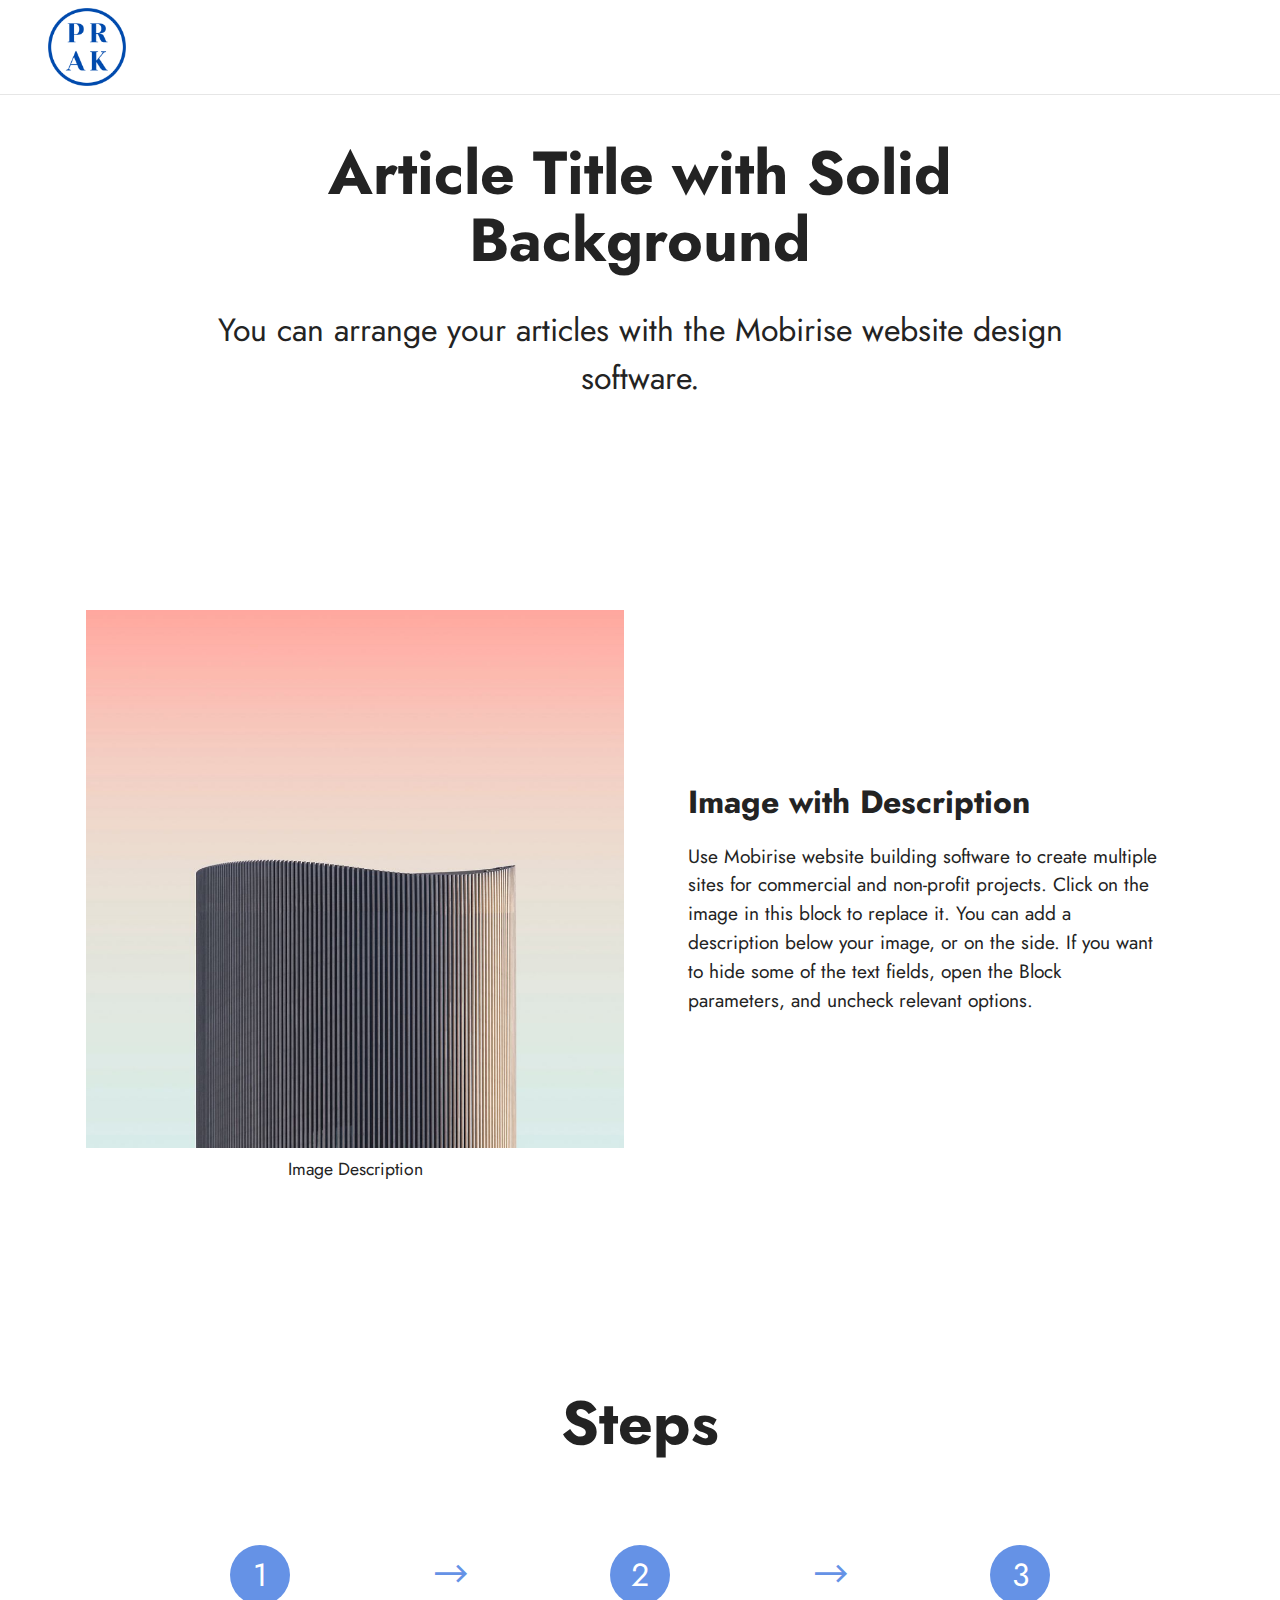
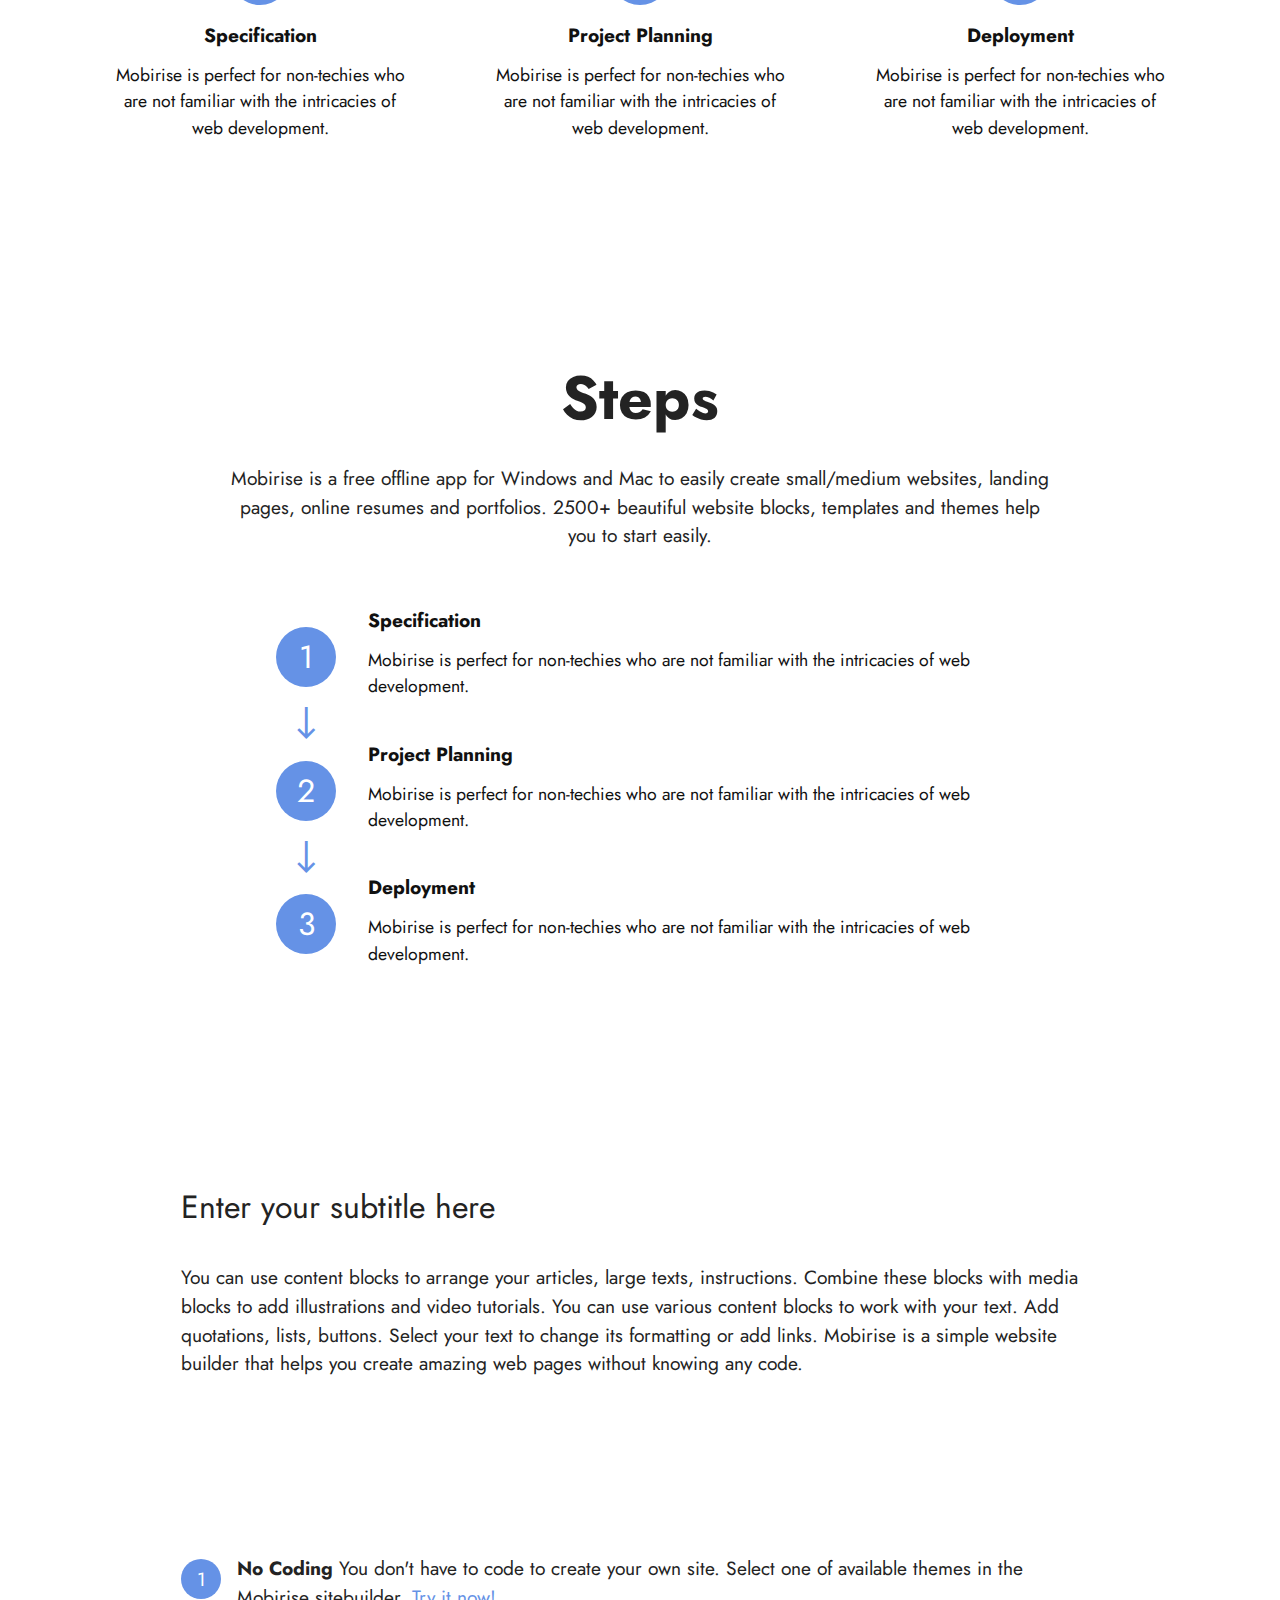
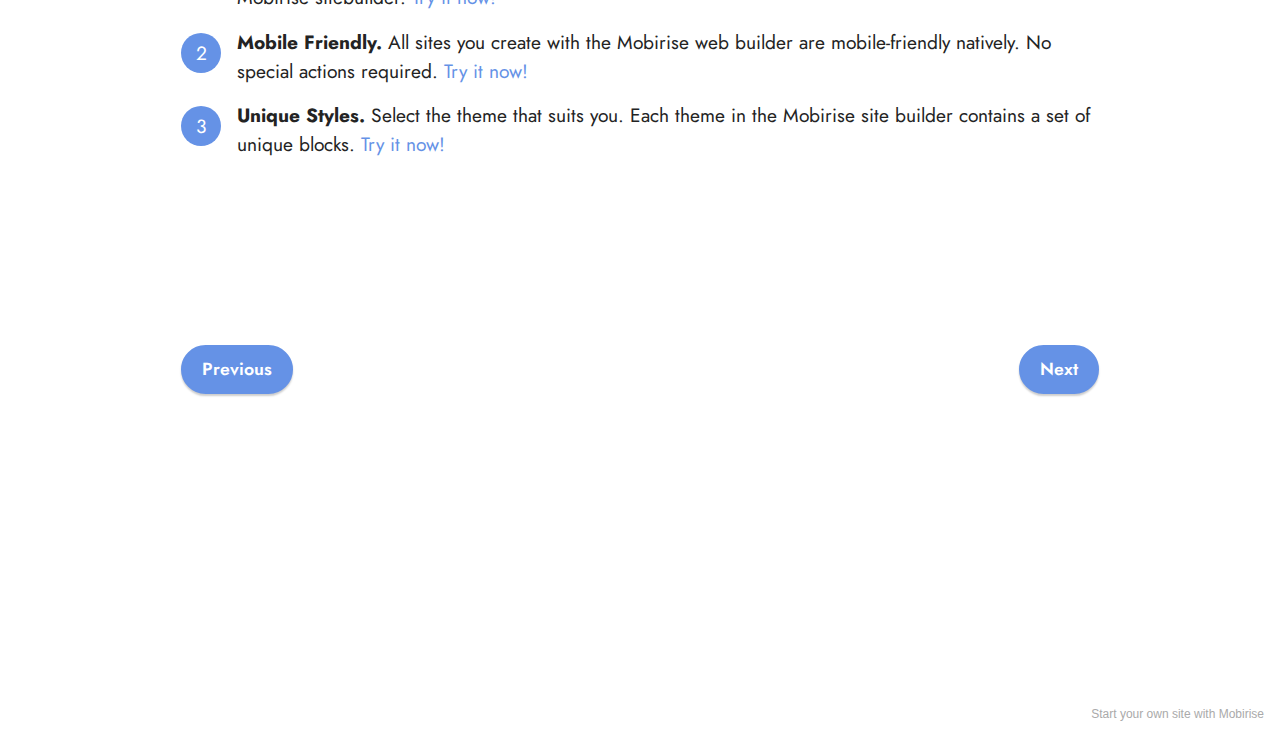
==== seedly.html @ 03baced7 "changed main page" ====
<!DOCTYPE html>
<html  >
<head>
  <!-- Site made with Mobirise Website Builder v5.2.0, https://mobirise.com -->
  <meta charset="UTF-8">
  <meta http-equiv="X-UA-Compatible" content="IE=edge">
  <meta name="generator" content="Mobirise v5.2.0, mobirise.com">
  <meta name="viewport" content="width=device-width, initial-scale=1, minimum-scale=1">
  <link rel="shortcut icon" href="assets/images/1-121x121.png" type="image/x-icon">
  <meta name="description" content="">
  
  
  <title>Seedly.sg Text Classifier</title>
  <link rel="stylesheet" href="assets/web/assets/mobirise-icons2/mobirise2.css">
  <link rel="stylesheet" href="assets/web/assets/mobirise-icons-bold/mobirise-icons-bold.css">
  <link rel="stylesheet" href="assets/tether/tether.min.css">
  <link rel="stylesheet" href="assets/bootstrap/css/bootstrap.min.css">
  <link rel="stylesheet" href="assets/bootstrap/css/bootstrap-grid.min.css">
  <link rel="stylesheet" href="assets/bootstrap/css/bootstrap-reboot.min.css">
  <link rel="stylesheet" href="assets/dropdown/css/style.css">
  <link rel="stylesheet" href="assets/socicon/css/styles.css">
  <link rel="stylesheet" href="assets/theme/css/style.css">
  <link rel="preload" as="style" href="assets/mobirise/css/mbr-additional.css"><link rel="stylesheet" href="assets/mobirise/css/mbr-additional.css" type="text/css">
  
  
  
  
</head>
<body>
  
  <section class="menu cid-s48OLK6784" once="menu" id="menu1-s">
    
    <nav class="navbar navbar-dropdown navbar-fixed-top navbar-expand-lg">
        <div class="container-fluid">
            <div class="navbar-brand">
                <span class="navbar-logo">
                    
                        <img src="assets/images/1-121x121.png" alt="" style="height: 4.9rem;">
                    
                </span>
                
            </div>
            
            <div class="collapse navbar-collapse" id="navbarSupportedContent">
                <ul class="navbar-nav nav-dropdown nav-right" data-app-modern-menu="true"><li class="nav-item"><a class="nav-link link text-black display-4" href="https://mobirise.com">Menu Item 1</a></li>
                    <li class="nav-item"><a class="nav-link link text-black display-4" href="https://mobirise.com">
                            Menu Item 2</a></li></ul>
                
                
            </div>
        </div>
    </nav>

</section>

<section class="content4 cid-selxcTBZn5" id="content4-u">
    
    
    <div class="container">
        <div class="row justify-content-center">
            <div class="title col-md-12 col-lg-10">
                <h3 class="mbr-section-title mbr-fonts-style align-center mb-4 display-2">
                    <strong>Article Title with Solid Background</strong>
                </h3>
                <h4 class="mbr-section-subtitle align-center mbr-fonts-style mb-4 display-5">
                    You can arrange your articles with the Mobirise website design software.
                </h4>
                
            </div>
        </div>
    </div>
</section>

<section class="image1 cid-selxs6LV5p" id="image1-v">
    

    

    <div class="container">
        <div class="row align-items-center">
            <div class="col-12 col-lg-6">
                <div class="image-wrapper">
                    <img src="assets/images/4.jpg" alt="Mobirise">
                    <p class="mbr-description mbr-fonts-style pt-2 align-center display-4">
                    Image Description</p>
                </div>
            </div>
            <div class="col-12 col-lg">
                <div class="text-wrapper">
                    <h3 class="mbr-section-title mbr-fonts-style mb-3 display-5">
                        <strong>Image with Description</strong></h3>
                    <p class="mbr-text mbr-fonts-style display-7">
                        Use Mobirise website building software to create multiple sites for commercial and non-profit projects. Click on the image in this block to replace it. You can add a description below your image, or on the side. If you want to hide some of the text fields, open the Block parameters, and uncheck relevant options.</p>
                </div>
            </div>
        </div>
    </div>
</section>

<section class="features23 cid-selxv1z3u7" id="features24-w">

    
    
    <div class="container">
        <div class="row justify-content-center">
            <div class="col-12">
                <div class="card-wrapper mb-4">
                    <div class="card-box align-center">
                        <h4 class="card-title mbr-fonts-style mb-4 display-2">
                            <strong>Steps</strong>
                        </h4>
                        
                        
                    </div>
                </div>
            </div>
            <div class="col-12 col-md-6 col-lg-4">
                <div class="item first mbr-flex p-4">
                    <div class="icon-wrap w-100">
                        <div class="icon-box">
                            <span class="step-number mbr-fonts-style display-5">1</span>
                        </div>
                    </div>

                    <div class="text-box">
                        <h4 class="icon-title card-title mbr-black mbr-fonts-style display-7">
                            <strong>Specification</strong>
                        </h4>
                        <h5 class="mbr-text mbr-black mbr-fonts-style display-4">Mobirise is perfect for non-techies who
                            are not familiar
                            with
                            the intricacies of web development.</h5>
                    </div>
                </div>
                <!-- <span mbr-icon class="mbr-iconfont mobi-mbri-devices mobi-mbri"></span> -->
            </div>
            <div class="col-12 col-md-6 col-lg-4">
                <div class="item mbr-flex p-4">
                    <div class="icon-wrap w-100">
                        <div class="icon-box">
                            <span class="step-number mbr-fonts-style display-5">2</span>
                        </div>
                    </div>
                    <div class="text-box">
                        <h4 class="icon-title card-title mbr-black mbr-fonts-style display-7">
                            <strong>Project Planning</strong>
                        </h4>
                        <h5 class="mbr-text mbr-black mbr-fonts-style display-4">Mobirise is perfect for non-techies who
                            are not familiar
                            with
                            the intricacies of web development.</h5>
                    </div>
                </div>
            </div>
            <div class="col-12 col-md-6 col-lg-4">
                <div class="item mbr-flex p-4">
                    <div class="icon-wrap w-100">
                        <div class="icon-box">
                            <span class="step-number mbr-fonts-style display-5">3</span>
                        </div>
                    </div>
                    <div class="text-box">
                        <h4 class="icon-title card-title mbr-black mbr-fonts-style display-7">
                            <strong>Deployment</strong>
                        </h4>
                        <h5 class="mbr-text mbr-black mbr-fonts-style display-4">Mobirise is perfect for non-techies who
                            are not familiar
                            with
                            the intricacies of web development.</h5>
                    </div>
                </div>
            </div>
            
            
            
            
            
        </div>
    </div>
</section>

<section class="features19 cid-selxwqAeIV" id="features20-x">

    
    
    <div class="container">
        <div class="row justify-content-center">
            <div class="col-md-12 col-lg-9">
                <div class="card-wrapper pb-4">
                    <div class="card-box align-center">
                        <h4 class="card-title mbr-fonts-style mb-4 display-2">
                            <strong>Steps</strong>
                        </h4>
                        <p class="mbr-text mbr-fonts-style mb-4 display-7">
                            Mobirise is a free offline app for Windows and Mac to easily create small/medium websites,
                            landing pages, online resumes and portfolios. 2500+ beautiful website blocks, templates and
                            themes help you to start easily.</p>
                        
                    </div>
                </div>
            </div>
            <div class="col-12 col-md-8">
                <div class="item mbr-flex">
                    <div class="icon-box">
                        <span class="step-number mbr-fonts-style display-5">1</span>
                    </div>
                    <div class="text-box">
                        <h4 class="icon-title card-title mbr-black mbr-fonts-style display-7">
                            <strong>Specification</strong>
                        </h4>
                        <h5 class="icon-text mbr-black mbr-fonts-style display-4">Mobirise is perfect for non-techies who
                            are not familiar with
                            the intricacies of web development.</h5>
                    </div>
                </div>
                <div class="item mbr-flex">
                    <div class="icon-box">
                        <span class="step-number mbr-fonts-style display-5">2</span>
                    </div>
                    <div class="text-box">
                        <h4 class="icon-title card-title mbr-black mbr-fonts-style display-7">
                            <strong>Project Planning</strong>
                        </h4>
                        <h5 class="icon-text mbr-black mbr-fonts-style display-4">Mobirise is perfect for non-techies who
                            are not familiar with
                            the intricacies of web development.</h5>
                    </div>
                </div>
                <div class="item mbr-flex last">
                    <div class="icon-box">
                        <span class="step-number mbr-fonts-style display-5">3</span>
                    </div>
                    <div class="text-box">
                        <h4 class="icon-title card-title mbr-black mbr-fonts-style display-7">
                            <strong>Deployment</strong>
                        </h4>
                        <h5 class="icon-text mbr-black mbr-fonts-style display-4">Mobirise is perfect for non-techies who
                            are not familiar with
                            the intricacies of web development.</h5>
                    </div>
                </div>
                
                
                
                
                
                
                
            </div>
        </div>
    </div>
</section>

<section class="content5 cid-selybyja5s" id="content5-10">
    
    <div class="container">
        <div class="row justify-content-center">
            <div class="col-md-12 col-lg-10">
                
                <h4 class="mbr-section-subtitle mbr-fonts-style mb-4 display-5">
                    Enter your subtitle here
                </h4>
                <p class="mbr-text mbr-fonts-style display-7">
                    You can use content blocks to arrange your articles, large texts, instructions. Combine these blocks with media blocks to add illustrations and video tutorials. You can use various content blocks to work with your text. Add quotations, lists, buttons. Select your text to change its formatting or add links. Mobirise is a simple website builder that helps you create amazing web pages without knowing any code.</p>
            </div>
        </div>
    </div>
</section>

<section class="content9 cid-selyeaQrrr" id="content9-11">
    

    <div class="container">
        <div class="row justify-content-center">
            <div class="counter-container col-md-12 col-lg-10">
                
                <div class="mbr-text mbr-fonts-style display-7">
                    <ol>
                        <li><strong>No Coding </strong>You don't have to code to create your own site. Select one of available themes in the Mobirise sitebuilder. <a href="https://mobiri.se/">Try it now!</a></li>
                        <li><strong>Mobile Friendly. </strong>All sites you create with the Mobirise web builder are mobile-friendly natively. No special actions required. <a href="https://mobiri.se/">Try it now!</a></li>
                        <li><strong>Unique Styles. </strong>Select the theme that suits you. Each theme in the Mobirise site builder contains a set of unique blocks. <a href="https://mobiri.se/">Try it now!</a></li>
                    </ol>
                </div>
            </div>
        </div>
    </div>
</section>

<section class="content12 cid-sely33wMQx" id="content12-z">
    
    <div class="container">
        <div class="row justify-content-center">
            <div class="col-md-12 col-lg-10">
                <div class="mbr-section-btn align-center">
                    <a class="btn btn-primary display-4" href="">Previous</a>
                    <a class="btn btn-primary display-4" href="">Next</a>
                </div>
            </div>
        </div>
    </div>
</section>

<section class="footer3 cid-s48P1Icc8J mbr-reveal" once="footers" id="footer3-t">

    

    

    <div class="container-fluid">
        <div class="media-container-row align-center mbr-white">
            <div class="row row-links">
                <ul class="foot-menu">
                    
                    
                    
                    
                    
                <li class="foot-menu-item mbr-fonts-style display-7"><a href="index.html#features3-n" class="text-success text-primary">Back to Home</a></li></ul>
            </div>
            <div class="row social-row">
                <div class="social-list align-right pb-2">
                    
                    
                    
                    
                    
                    
                <div class="soc-item">
                        <a href="https://www.linkedin.com/in/prakashnadarajan/" target="_blank">
                            <span class="mbr-iconfont mbr-iconfont-social socicon-linkedin socicon"></span>
                        </a>
                    </div><div class="soc-item">
                        <a href="https://github.com/Prakzter" target="_blank">
                            <span class="mbr-iconfont mbr-iconfont-social mbrib-github"></span>
                        </a>
                    </div></div>
            </div>
            <div class="row row-copirayt">
                <p class="mbr-text mb-0 mbr-fonts-style mbr-white align-center display-7">
                    © Copyright 2020 PN. All Rights Reserved.
                </p>
            </div>
        </div>
    </div>
</section><section style="background-color: #fff; font-family: -apple-system, BlinkMacSystemFont, 'Segoe UI', 'Roboto', 'Helvetica Neue', Arial, sans-serif; color:#aaa; font-size:12px; padding: 0; align-items: center; display: flex;"><a href="https://mobirise.site/v" style="flex: 1 1; height: 3rem; padding-left: 1rem;"></a><p style="flex: 0 0 auto; margin:0; padding-right:1rem;">Start your own site with <a href="https://mobirise.site/z" style="color:#aaa;">Mobirise</a></p></section><script src="assets/web/assets/jquery/jquery.min.js"></script>  <script src="assets/popper/popper.min.js"></script>  <script src="assets/tether/tether.min.js"></script>  <script src="assets/bootstrap/js/bootstrap.min.js"></script>  <script src="assets/smoothscroll/smooth-scroll.js"></script>  <script src="assets/dropdown/js/nav-dropdown.js"></script>  <script src="assets/dropdown/js/navbar-dropdown.js"></script>  <script src="assets/touchswipe/jquery.touch-swipe.min.js"></script>  <script src="assets/theme/js/script.js"></script>  
  
  
</body>
</html>
---- assets/web/assets/mobirise-icons2/mobirise2.css ----
@font-face {
  font-family: 'Moririse2';
  font-display: swap;
  src:  url('mobirise2.eot?f2bix4');
  src:  url('mobirise2.eot?f2bix4#iefix') format('embedded-opentype'),
    url('mobirise2.ttf?f2bix4') format('truetype'),
    url('mobirise2.woff?f2bix4') format('woff'),
    url('mobirise2.svg?f2bix4#mobirise2') format('svg');
  font-weight: normal;
  font-style: normal;
}

[class^="mobi-"], [class*=" mobi-"] {
  /* use !important to prevent issues with browser extensions that change fonts */
  font-family: 'Moririse2' !important;
  speak: none;
  font-style: normal;
  font-weight: normal;
  font-variant: normal;
  text-transform: none;
  line-height: 1;

  /* Better Font Rendering =========== */
  -webkit-font-smoothing: antialiased;
  -moz-osx-font-smoothing: grayscale;
}

.mobi-mbri-add-submenu:before {
  content: "\e900";
}
.mobi-mbri-alert:before {
  content: "\e901";
}
.mobi-mbri-align-center:before {
  content: "\e902";
}
.mobi-mbri-align-justify:before {
  content: "\e903";
}
.mobi-mbri-align-left:before {
  content: "\e904";
}
.mobi-mbri-align-right:before {
  content: "\e905";
}
.mobi-mbri-android:before {
  content: "\e906";
}
.mobi-mbri-apple:before {
  content: "\e907";
}
.mobi-mbri-arrow-down:before {
  content: "\e908";
}
.mobi-mbri-arrow-next:before {
  content: "\e909";
}
.mobi-mbri-arrow-prev:before {
  content: "\e90a";
}
.mobi-mbri-arrow-up:before {
  content: "\e90b";
}
.mobi-mbri-bold:before {
  content: "\e90c";
}
.mobi-mbri-bookmark:before {
  content: "\e90d";
}
.mobi-mbri-bootstrap:before {
  content: "\e90e";
}
.mobi-mbri-briefcase:before {
  content: "\e90f";
}
.mobi-mbri-browse:before {
  content: "\e910";
}
.mobi-mbri-bulleted-list:before {
  content: "\e911";
}
.mobi-mbri-calendar:before {
  content: "\e912";
}
.mobi-mbri-camera:before {
  content: "\e913";
}
.mobi-mbri-cart-add:before {
  content: "\e914";
}
.mobi-mbri-cart-full:before {
  content: "\e915";
}
.mobi-mbri-cash:before {
  content: "\e916";
}
.mobi-mbri-change-style:before {
  content: "\e917";
}
.mobi-mbri-chat:before {
  content: "\e918";
}
.mobi-mbri-clock:before {
  content: "\e919";
}
.mobi-mbri-close:before {
  content: "\e91a";
}
.mobi-mbri-cloud:before {
  content: "\e91b";
}
.mobi-mbri-code:before {
  content: "\e91c";
}
.mobi-mbri-contact-form:before {
  content: "\e91d";
}
.mobi-mbri-credit-card:before {
  content: "\e91e";
}
.mobi-mbri-cursor-click:before {
  content: "\e91f";
}
.mobi-mbri-cust-feedback:before {
  content: "\e920";
}
.mobi-mbri-database:before {
  content: "\e921";
}
.mobi-mbri-delivery:before {
  content: "\e922";
}
.mobi-mbri-desktop:before {
  content: "\e923";
}
.mobi-mbri-devices:before {
  content: "\e924";
}
.mobi-mbri-down:before {
  content: "\e925";
}
.mobi-mbri-download-2:before {
  content: "\e926";
}
.mobi-mbri-download:before {
  content: "\e927";
}
.mobi-mbri-drag-n-drop-2:before {
  content: "\e928";
}
.mobi-mbri-drag-n-drop:before {
  content: "\e929";
}
.mobi-mbri-edit-2:before {
  content: "\e92a";
}
.mobi-mbri-edit:before {
  content: "\e92b";
}
.mobi-mbri-error:before {
  content: "\e92c";
}
.mobi-mbri-extension:before {
  content: "\e92d";
}
.mobi-mbri-features:before {
  content: "\e92e";
}
.mobi-mbri-file:before {
  content: "\e92f";
}
.mobi-mbri-flag:before {
  content: "\e930";
}
.mobi-mbri-folder:before {
  content: "\e931";
}
.mobi-mbri-gift:before {
  content: "\e932";
}
.mobi-mbri-github:before {
  content: "\e933";
}
.mobi-mbri-globe-2:before {
  content: "\e934";
}
.mobi-mbri-globe:before {
  content: "\e935";
}
.mobi-mbri-growing-chart:before {
  content: "\e936";
}
.mobi-mbri-hearth:before {
  content: "\e937";
}
.mobi-mbri-help:before {
  content: "\e938";
}
.mobi-mbri-home:before {
  content: "\e939";
}
.mobi-mbri-hot-cup:before {
  content: "\e93a";
}
.mobi-mbri-idea:before {
  content: "\e93b";
}
.mobi-mbri-image-gallery:before {
  content: "\e93c";
}
.mobi-mbri-image-slider:before {
  content: "\e93d";
}
.mobi-mbri-info:before {
  content: "\e93e";
}
.mobi-mbri-italic:before {
  content: "\e93f";
}
.mobi-mbri-key:before {
  content: "\e940";
}
.mobi-mbri-laptop:before {
  content: "\e941";
}
.mobi-mbri-layers:before {
  content: "\e942";
}
.mobi-mbri-left-right:before {
  content: "\e943";
}
.mobi-mbri-left:before {
  content: "\e944";
}
.mobi-mbri-letter:before {
  content: "\e945";
}
.mobi-mbri-like:before {
  content: "\e946";
}
.mobi-mbri-link:before {
  content: "\e947";
}
.mobi-mbri-lock:before {
  content: "\e948";
}
.mobi-mbri-login:before {
  content: "\e949";
}
.mobi-mbri-logout:before {
  content: "\e94a";
}
.mobi-mbri-magic-stick:before {
  content: "\e94b";
}
.mobi-mbri-map-pin:before {
  content: "\e94c";
}
.mobi-mbri-menu:before {
  content: "\e94d";
}
.mobi-mbri-mobile-2:before {
  content: "\e94e";
}
.mobi-mbri-mobile-horizontal:before {
  content: "\e94f";
}
.mobi-mbri-mobile:before {
  content: "\e950";
}
.mobi-mbri-mobirise:before {
  content: "\e951";
}
.mobi-mbri-more-horizontal:before {
  content: "\e952";
}
.mobi-mbri-more-vertical:before {
  content: "\e953";
}
.mobi-mbri-music:before {
  content: "\e954";
}
.mobi-mbri-new-file:before {
  content: "\e955";
}
.mobi-mbri-numbered-list:before {
  content: "\e956";
}
.mobi-mbri-opened-folder:before {
  content: "\e957";
}
.mobi-mbri-pages:before {
  content: "\e958";
}
.mobi-mbri-paper-plane:before {
  content: "\e959";
}
.mobi-mbri-paperclip:before {
  content: "\e95a";
}
.mobi-mbri-phone:before {
  content: "\e95b";
}
.mobi-mbri-photo:before {
  content: "\e95c";
}
.mobi-mbri-photos:before {
  content: "\e95d";
}
.mobi-mbri-pin:before {
  content: "\e95e";
}
.mobi-mbri-play:before {
  content: "\e95f";
}
.mobi-mbri-plus:before {
  content: "\e960";
}
.mobi-mbri-preview:before {
  content: "\e961";
}
.mobi-mbri-print:before {
  content: "\e962";
}
.mobi-mbri-protect:before {
  content: "\e963";
}
.mobi-mbri-question:before {
  content: "\e964";
}
.mobi-mbri-quote-left:before {
  content: "\e965";
}
.mobi-mbri-quote-right:before {
  content: "\e966";
}
.mobi-mbri-redo:before {
  content: "\e967";
}
.mobi-mbri-refresh:before {
  content: "\e968";
}
.mobi-mbri-responsive-2:before {
  content: "\e969";
}
.mobi-mbri-responsive:before {
  content: "\e96a";
}
.mobi-mbri-right:before {
  content: "\e96b";
}
.mobi-mbri-rocket:before {
  content: "\e96c";
}
.mobi-mbri-sad-face:before {
  content: "\e96d";
}
.mobi-mbri-sale:before {
  content: "\e96e";
}
.mobi-mbri-save:before {
  content: "\e96f";
}
.mobi-mbri-search:before {
  content: "\e970";
}
.mobi-mbri-setting-2:before {
  content: "\e971";
}
.mobi-mbri-setting-3:before {
  content: "\e972";
}
.mobi-mbri-setting:before {
  content: "\e973";
}
.mobi-mbri-share:before {
  content: "\e974";
}
.mobi-mbri-shopping-bag:before {
  content: "\e975";
}
.mobi-mbri-shopping-basket:before {
  content: "\e976";
}
.mobi-mbri-shopping-cart:before {
  content: "\e977";
}
.mobi-mbri-sites:before {
  content: "\e978";
}
.mobi-mbri-smile-face:before {
  content: "\e979";
}
.mobi-mbri-speed:before {
  content: "\e97a";
}
.mobi-mbri-star:before {
  content: "\e97b";
}
.mobi-mbri-success:before {
  content: "\e97c";
}
.mobi-mbri-sun:before {
  content: "\e97d";
}
.mobi-mbri-sun2:before {
  content: "\e97e";
}
.mobi-mbri-tablet-vertical:before {
  content: "\e97f";
}
.mobi-mbri-tablet:before {
  content: "\e980";
}
.mobi-mbri-target:before {
  content: "\e981";
}
.mobi-mbri-timer:before {
  content: "\e982";
}
.mobi-mbri-to-ftp:before {
  content: "\e983";
}
.mobi-mbri-to-local-drive:before {
  content: "\e984";
}
.mobi-mbri-touch-swipe:before {
  content: "\e985";
}
.mobi-mbri-touch:before {
  content: "\e986";
}
.mobi-mbri-trash:before {
  content: "\e987";
}
.mobi-mbri-underline:before {
  content: "\e988";
}
.mobi-mbri-undo:before {
  content: "\e989";
}
.mobi-mbri-unlink:before {
  content: "\e98a";
}
.mobi-mbri-unlock:before {
  content: "\e98b";
}
.mobi-mbri-up-down:before {
  content: "\e98c";
}
.mobi-mbri-up:before {
  content: "\e98d";
}
.mobi-mbri-update:before {
  content: "\e98e";
}
.mobi-mbri-upload-2:before {
  content: "\e98f";
}
.mobi-mbri-upload:before {
  content: "\e990";
}
.mobi-mbri-user-2:before {
  content: "\e991";
}
.mobi-mbri-user:before {
  content: "\e992";
}
.mobi-mbri-users:before {
  content: "\e993";
}
.mobi-mbri-video-play:before {
  content: "\e994";
}
.mobi-mbri-video:before {
  content: "\e995";
}
.mobi-mbri-watch:before {
  content: "\e996";
}
.mobi-mbri-website-theme-2:before {
  content: "\e997";
}
.mobi-mbri-website-theme:before {
  content: "\e998";
}
.mobi-mbri-wifi:before {
  content: "\e999";
}
.mobi-mbri-windows:before {
  content: "\e99a";
}
.mobi-mbri-zoom-in:before {
  content: "\e99b";
}
.mobi-mbri-zoom-out:before {
  content: "\e99c";
}
---- assets/web/assets/mobirise-icons-bold/mobirise-icons-bold.css ----
@font-face {
  font-family: 'mobirise-icons-bold';
  font-display: swap;
  src:  url('mobirise-icons-bold.eot?m1l4yr');
  src:  url('mobirise-icons-bold.eot?m1l4yr#iefix') format('embedded-opentype'),
    url('mobirise-icons-bold.ttf?m1l4yr') format('truetype'),
    url('mobirise-icons-bold.woff?m1l4yr') format('woff'),
    url('mobirise-icons-bold.svg?m1l4yr#mobirise-icons-bold') format('svg');
  font-weight: normal;
  font-style: normal;
}

[class^="mbrib-"], [class*="mbrib-"] {
  /* use !important to prevent issues with browser extensions that change fonts */
  font-family: 'mobirise-icons-bold' !important;
  speak: none;
  font-style: normal;
  font-weight: normal;
  font-variant: normal;
  text-transform: none;
  line-height: 1;

  /* Better Font Rendering =========== */
  -webkit-font-smoothing: antialiased;
  -moz-osx-font-smoothing: grayscale;
}

.mbrib-add-submenu:before {
  content: "\e900";
}
.mbrib-alert:before {
  content: "\e901";
}
.mbrib-align-center:before {
  content: "\e902";
}
.mbrib-align-justify:before {
  content: "\e903";
}
.mbrib-align-left:before {
  content: "\e904";
}
.mbrib-align-right:before {
  content: "\e905";
}
.mbrib-android:before {
  content: "\e906";
}
.mbrib-apple:before {
  content: "\e907";
}
.mbrib-arrow-down:before {
  content: "\e908";
}
.mbrib-arrow-next:before {
  content: "\e909";
}
.mbrib-arrow-prev:before {
  content: "\e90a";
}
.mbrib-arrow-up:before {
  content: "\e90b";
}
.mbrib-bold:before {
  content: "\e90c";
}
.mbrib-bookmark:before {
  content: "\e90d";
}
.mbrib-bootstrap:before {
  content: "\e90e";
}
.mbrib-briefcase:before {
  content: "\e90f";
}
.mbrib-browse:before {
  content: "\e910";
}
.mbrib-bulleted-list:before {
  content: "\e911";
}
.mbrib-calendar:before {
  content: "\e912";
}
.mbrib-camera:before {
  content: "\e913";
}
.mbrib-cart-add:before {
  content: "\e914";
}
.mbrib-cart-full:before {
  content: "\e915";
}
.mbrib-cash:before {
  content: "\e916";
}
.mbrib-change-style:before {
  content: "\e917";
}
.mbrib-chat:before {
  content: "\e918";
}
.mbrib-clock:before {
  content: "\e919";
}
.mbrib-close:before {
  content: "\e91a";
}
.mbrib-cloud:before {
  content: "\e91b";
}
.mbrib-code:before {
  content: "\e91c";
}
.mbrib-contact-form:before {
  content: "\e91d";
}
.mbrib-credit-card:before {
  content: "\e91e";
}
.mbrib-cursor-click:before {
  content: "\e91f";
}
.mbrib-cust-feedback:before {
  content: "\e920";
}
.mbrib-database:before {
  content: "\e921";
}
.mbrib-delivery:before {
  content: "\e922";
}
.mbrib-desktop:before {
  content: "\e923";
}
.mbrib-devices:before {
  content: "\e924";
}
.mbrib-down:before {
  content: "\e925";
}
.mbrib-download:before {
  content: "\e926";
}
.mbrib-drag-n-drop:before {
  content: "\e927";
}
.mbrib-drag-n-drop2:before {
  content: "\e928";
}
.mbrib-edit:before {
  content: "\e929";
}
.mbrib-edit2:before {
  content: "\e92a";
}
.mbrib-error:before {
  content: "\e92b";
}
.mbrib-extension:before {
  content: "\e92c";
}
.mbrib-features:before {
  content: "\e92d";
}
.mbrib-file:before {
  content: "\e92e";
}
.mbrib-flag:before {
  content: "\e92f";
}
.mbrib-folder:before {
  content: "\e930";
}
.mbrib-gift:before {
  content: "\e931";
}
.mbrib-github:before {
  content: "\e932";
}
.mbrib-globe-2:before {
  content: "\e933";
}
.mbrib-globe:before {
  content: "\e934";
}
.mbrib-growing-chart:before {
  content: "\e935";
}
.mbrib-hearth:before {
  content: "\e936";
}
.mbrib-help:before {
  content: "\e937";
}
.mbrib-home:before {
  content: "\e938";
}
.mbrib-hot-cup:before {
  content: "\e939";
}
.mbrib-idea:before {
  content: "\e93a";
}
.mbrib-image-gallery:before {
  content: "\e93b";
}
.mbrib-image-slider:before {
  content: "\e93c";
}
.mbrib-info:before {
  content: "\e93d";
}
.mbrib-italic:before {
  content: "\e93e";
}
.mbrib-key:before {
  content: "\e93f";
}
.mbrib-laptop:before {
  content: "\e940";
}
.mbrib-layers:before {
  content: "\e941";
}
.mbrib-left-right:before {
  content: "\e942";
}
.mbrib-left:before {
  content: "\e943";
}
.mbrib-letter:before {
  content: "\e944";
}
.mbrib-like:before {
  content: "\e945";
}
.mbrib-link:before {
  content: "\e946";
}
.mbrib-lock:before {
  content: "\e947";
}
.mbrib-login:before {
  content: "\e948";
}
.mbrib-logout:before {
  content: "\e949";
}
.mbrib-magic-stick:before {
  content: "\e94a";
}
.mbrib-map-pin:before {
  content: "\e94b";
}
.mbrib-menu:before {
  content: "\e94c";
}
.mbrib-mobile:before {
  content: "\e94d";
}
.mbrib-mobile2:before {
  content: "\e94e";
}
.mbrib-mobirise:before {
  content: "\e94f";
}
.mbrib-more-horizontal:before {
  content: "\e950";
}
.mbrib-more-vertical:before {
  content: "\e951";
}
.mbrib-music:before {
  content: "\e952";
}
.mbrib-new-file:before {
  content: "\e953";
}
.mbrib-numbered-list:before {
  content: "\e954";
}
.mbrib-opened-folder:before {
  content: "\e955";
}
.mbrib-pages:before {
  content: "\e956";
}
.mbrib-paper-plane:before {
  content: "\e957";
}
.mbrib-paperclip:before {
  content: "\e958";
}
.mbrib-photo:before {
  content: "\e959";
}
.mbrib-photos:before {
  content: "\e95a";
}
.mbrib-pin:before {
  content: "\e95b";
}
.mbrib-play:before {
  content: "\e95c";
}
.mbrib-plus:before {
  content: "\e95d";
}
.mbrib-preview:before {
  content: "\e95e";
}
.mbrib-print:before {
  content: "\e95f";
}
.mbrib-protect:before {
  content: "\e960";
}
.mbrib-question:before {
  content: "\e961";
}
.mbrib-quote-left:before {
  content: "\e962";
}
.mbrib-quote-right:before {
  content: "\e963";
}
.mbrib-redo:before {
  content: "\e964";
}
.mbrib-refresh:before {
  content: "\e965";
}
.mbrib-responsive:before {
  content: "\e966";
}
.mbrib-right:before {
  content: "\e967";
}
.mbrib-rocket:before {
  content: "\e968";
}
.mbrib-sad-face:before {
  content: "\e969";
}
.mbrib-sale:before {
  content: "\e96a";
}
.mbrib-save:before {
  content: "\e96b";
}
.mbrib-search:before {
  content: "\e96c";
}
.mbrib-setting:before {
  content: "\e96d";
}
.mbrib-setting2:before {
  content: "\e96e";
}
.mbrib-setting3:before {
  content: "\e96f";
}
.mbrib-share:before {
  content: "\e970";
}
.mbrib-shopping-bag:before {
  content: "\e971";
}
.mbrib-shopping-basket:before {
  content: "\e972";
}
.mbrib-shopping-cart:before {
  content: "\e973";
}
.mbrib-sites:before {
  content: "\e974";
}
.mbrib-smile-face:before {
  content: "\e975";
}
.mbrib-speed:before {
  content: "\e976";
}
.mbrib-star:before {
  content: "\e977";
}
.mbrib-success:before {
  content: "\e978";
}
.mbrib-sun:before {
  content: "\e979";
}
.mbrib-sun2:before {
  content: "\e97a";
}
.mbrib-tablet-vertical:before {
  content: "\e97b";
}
.mbrib-tablet:before {
  content: "\e97c";
}
.mbrib-target:before {
  content: "\e97d";
}
.mbrib-timer:before {
  content: "\e97e";
}
.mbrib-to-ftp:before {
  content: "\e97f";
}
.mbrib-to-local-drive:before {
  content: "\e980";
}
.mbrib-touch-swipe:before {
  content: "\e981";
}
.mbrib-touch:before {
  content: "\e982";
}
.mbrib-trash:before {
  content: "\e983";
}
.mbrib-underline:before {
  content: "\e984";
}
.mbrib-undo:before {
  content: "\e985";
}
.mbrib-unlink:before {
  content: "\e986";
}
.mbrib-unlock:before {
  content: "\e987";
}
.mbrib-up-down:before {
  content: "\e988";
}
.mbrib-up:before {
  content: "\e989";
}
.mbrib-update:before {
  content: "\e98a";
}
.mbrib-upload:before {
  content: "\e98b";
}
.mbrib-user:before {
  content: "\e98c";
}
.mbrib-user2:before {
  content: "\e98d";
}
.mbrib-users:before {
  content: "\e98e";
}
.mbrib-video-play:before {
  content: "\e98f";
}
.mbrib-video:before {
  content: "\e990";
}
.mbrib-watch:before {
  content: "\e991";
}
.mbrib-website-theme:before {
  content: "\e992";
}
.mbrib-wifi:before {
  content: "\e993";
}
.mbrib-windows:before {
  content: "\e994";
}
.mbrib-zoom-out:before {
  content: "\e995";
}
---- assets/dropdown/css/style.css ----
.navbar-dropdown {
  left: 0;
  padding: 0;
  position: absolute;
  right: 0;
  top: 0;
  transition: all 0.45s ease;
  z-index: 1030;
  background: #282828; }
  .navbar-dropdown .navbar-logo {
    margin-right: 0.8rem;
    transition: margin 0.3s ease-in-out;
    vertical-align: middle; }
    .navbar-dropdown .navbar-logo img {
      height: 3.125rem;
      transition: all 0.3s ease-in-out; }
    .navbar-dropdown .navbar-logo.mbr-iconfont {
      font-size: 3.125rem;
      line-height: 3.125rem; }
  .navbar-dropdown .navbar-caption {
    font-weight: 700;
    white-space: normal;
    vertical-align: -4px;
    line-height: 3.125rem !important; }
    .navbar-dropdown .navbar-caption, .navbar-dropdown .navbar-caption:hover {
      color: inherit;
      text-decoration: none; }
  .navbar-dropdown .mbr-iconfont + .navbar-caption {
    vertical-align: -1px; }
  .navbar-dropdown.navbar-fixed-top {
    position: fixed; }
  .navbar-dropdown .navbar-brand span {
    vertical-align: -4px; }
  .navbar-dropdown.bg-color.transparent {
    background: none; }
  .navbar-dropdown.navbar-short .navbar-brand {
    padding: 0.625rem 0; }
    .navbar-dropdown.navbar-short .navbar-brand span {
      vertical-align: -1px; }
  .navbar-dropdown.navbar-short .navbar-caption {
    line-height: 2.375rem !important;
    vertical-align: -2px; }
  .navbar-dropdown.navbar-short .navbar-logo {
    margin-right: 0.5rem; }
    .navbar-dropdown.navbar-short .navbar-logo img {
      height: 2.375rem; }
    .navbar-dropdown.navbar-short .navbar-logo.mbr-iconfont {
      font-size: 2.375rem;
      line-height: 2.375rem; }
  .navbar-dropdown.navbar-short .mbr-table-cell {
    height: 3.625rem; }
  .navbar-dropdown .navbar-close {
    left: 0.6875rem;
    position: fixed;
    top: 0.75rem;
    z-index: 1000; }
  .navbar-dropdown .hamburger-icon {
    content: "";
    display: inline-block;
    vertical-align: middle;
    width: 16px;
    -webkit-box-shadow: 0 -6px 0 1px #282828,0 0 0 1px #282828,0 6px 0 1px #282828;
    -moz-box-shadow: 0 -6px 0 1px #282828,0 0 0 1px #282828,0 6px 0 1px #282828;
    box-shadow: 0 -6px 0 1px #282828,0 0 0 1px #282828,0 6px 0 1px #282828; }

.dropdown-menu .dropdown-toggle[data-toggle="dropdown-submenu"]::after {
  border-bottom: 0.35em solid transparent;
  border-left: 0.35em solid;
  border-right: 0;
  border-top: 0.35em solid transparent;
  margin-left: 0.3rem; }

.dropdown-menu .dropdown-item:focus {
  outline: 0; }

.nav-dropdown {
  font-size: 0.75rem;
  font-weight: 500;
  height: auto !important; }
  .nav-dropdown .nav-btn {
    padding-left: 1rem; }
  .nav-dropdown .link {
    margin: .667em 1.667em;
    font-weight: 500;
    padding: 0;
    transition: color .2s ease-in-out; }
    .nav-dropdown .link.dropdown-toggle {
      margin-right: 2.583em; }
      .nav-dropdown .link.dropdown-toggle::after {
        margin-left: .25rem;
        border-top: 0.35em solid;
        border-right: 0.35em solid transparent;
        border-left: 0.35em solid transparent;
        border-bottom: 0; }
      .nav-dropdown .link.dropdown-toggle[aria-expanded="true"] {
        margin: 0;
        padding: 0.667em 3.263em  0.667em 1.667em; }
  .nav-dropdown .link::after,
  .nav-dropdown .dropdown-item::after {
    color: inherit; }
  .nav-dropdown .btn {
    font-size: 0.75rem;
    font-weight: 700;
    letter-spacing: 0;
    margin-bottom: 0;
    padding-left: 1.25rem;
    padding-right: 1.25rem; }
  .nav-dropdown .dropdown-menu {
    border-radius: 0;
    border: 0;
    left: 0;
    margin: 0;
    padding-bottom: 1.25rem;
    padding-top: 1.25rem;
    position: relative; }
  .nav-dropdown .dropdown-submenu {
    margin-left: 0.125rem;
    top: 0; }
  .nav-dropdown .dropdown-item {
    font-weight: 500;
    line-height: 2;
    padding: 0.3846em 4.615em 0.3846em 1.5385em;
    position: relative;
    transition: color .2s ease-in-out, background-color .2s ease-in-out; }
    .nav-dropdown .dropdown-item::after {
      margin-top: -0.3077em;
      position: absolute;
      right: 1.1538em;
      top: 50%; }
    .nav-dropdown .dropdown-item:focus, .nav-dropdown .dropdown-item:hover {
      background: none; }

@media (max-width: 767px) {
  .nav-dropdown.navbar-toggleable-sm {
    bottom: 0;
    display: none;
    left: 0;
    overflow-x: hidden;
    position: fixed;
    top: 0;
    transform: translateX(-100%);
    -ms-transform: translateX(-100%);
    -webkit-transform: translateX(-100%);
    width: 18.75rem;
    z-index: 999; } }
.nav-dropdown.navbar-toggleable-xl {
  bottom: 0;
  display: none;
  left: 0;
  overflow-x: hidden;
  position: fixed;
  top: 0;
  transform: translateX(-100%);
  -ms-transform: translateX(-100%);
  -webkit-transform: translateX(-100%);
  width: 18.75rem;
  z-index: 999; }

.nav-dropdown-sm {
  display: block !important;
  overflow-x: hidden;
  overflow: auto;
  padding-top: 3.875rem; }
  .nav-dropdown-sm::after {
    content: "";
    display: block;
    height: 3rem;
    width: 100%; }
  .nav-dropdown-sm.collapse.in ~ .navbar-close {
    display: block !important; }
  .nav-dropdown-sm.collapsing, .nav-dropdown-sm.collapse.in {
    transform: translateX(0);
    -ms-transform: translateX(0);
    -webkit-transform: translateX(0);
    transition: all 0.25s ease-out;
    -webkit-transition: all 0.25s ease-out;
    background: #282828; }
  .nav-dropdown-sm.collapsing[aria-expanded="false"] {
    transform: translateX(-100%);
    -ms-transform: translateX(-100%);
    -webkit-transform: translateX(-100%); }
  .nav-dropdown-sm .nav-item {
    display: block;
    margin-left: 0 !important;
    padding-left: 0; }
  .nav-dropdown-sm .link,
  .nav-dropdown-sm .dropdown-item {
    border-top: 1px dotted rgba(255, 255, 255, 0.1);
    font-size: 0.8125rem;
    line-height: 1.6;
    margin: 0 !important;
    padding: 0.875rem 2.4rem 0.875rem 1.5625rem !important;
    position: relative;
    white-space: normal; }
    .nav-dropdown-sm .link:focus, .nav-dropdown-sm .link:hover,
    .nav-dropdown-sm .dropdown-item:focus,
    .nav-dropdown-sm .dropdown-item:hover {
      background: rgba(0, 0, 0, 0.2) !important;
      color: #c0a375; }
  .nav-dropdown-sm .nav-btn {
    position: relative;
    padding: 1.5625rem 1.5625rem 0 1.5625rem; }
    .nav-dropdown-sm .nav-btn::before {
      border-top: 1px dotted rgba(255, 255, 255, 0.1);
      content: "";
      left: 0;
      position: absolute;
      top: 0;
      width: 100%; }
    .nav-dropdown-sm .nav-btn + .nav-btn {
      padding-top: 0.625rem; }
      .nav-dropdown-sm .nav-btn + .nav-btn::before {
        display: none; }
  .nav-dropdown-sm .btn {
    padding: 0.625rem 0; }
  .nav-dropdown-sm .dropdown-toggle[data-toggle="dropdown-submenu"]::after {
    margin-left: .25rem;
    border-top: 0.35em solid;
    border-right: 0.35em solid transparent;
    border-left: 0.35em solid transparent;
    border-bottom: 0; }
  .nav-dropdown-sm .dropdown-toggle[data-toggle="dropdown-submenu"][aria-expanded="true"]::after {
    border-top: 0;
    border-right: 0.35em solid transparent;
    border-left: 0.35em solid transparent;
    border-bottom: 0.35em solid; }
  .nav-dropdown-sm .dropdown-menu {
    margin: 0;
    padding: 0;
    position: relative;
    top: 0;
    left: 0;
    width: 100%;
    border: 0;
    float: none;
    border-radius: 0;
    background: none; }
  .nav-dropdown-sm .dropdown-submenu {
    left: 100%;
    margin-left: 0.125rem;
    margin-top: -1.25rem;
    top: 0; }

.navbar-toggleable-sm .nav-dropdown .dropdown-menu {
  position: absolute; }

.navbar-toggleable-sm .nav-dropdown .dropdown-submenu {
  left: 100%;
  margin-left: 0.125rem;
  margin-top: -1.25rem;
  top: 0; }

.navbar-toggleable-sm.opened .nav-dropdown .dropdown-menu {
  position: relative; }

.navbar-toggleable-sm.opened .nav-dropdown .dropdown-submenu {
  left: 0;
  margin-left: 00rem;
  margin-top: 0rem;
  top: 0; }

.is-builder .nav-dropdown.collapsing {
  transition: none !important; }

/*# sourceMappingURL=style.css.map */
---- assets/socicon/css/styles.css ----
@charset "UTF-8";

@font-face {
  font-family: 'Socicon';
  src:  url('../fonts/socicon.eot');
  src:  url('../fonts/socicon.eot?#iefix') format('embedded-opentype'),
    url('../fonts/socicon.woff2') format('woff2'),
    url('../fonts/socicon.ttf') format('truetype'),
    url('../fonts/socicon.woff') format('woff'),
    url('../fonts/socicon.svg#socicon') format('svg');
  font-weight: normal;
  font-style: normal;
}

[data-icon]:before {
  font-family: "socicon" !important;
  content: attr(data-icon);
  font-style: normal !important;
  font-weight: normal !important;
  font-variant: normal !important;
  text-transform: none !important;
  speak: none;
  line-height: 1;
  -webkit-font-smoothing: antialiased;
  -moz-osx-font-smoothing: grayscale;
}

[class^="socicon-"], [class*=" socicon-"] {
  /* use !important to prevent issues with browser extensions that change fonts */
  font-family: 'Socicon' !important;
  speak: none;
  font-style: normal;
  font-weight: normal;
  font-variant: normal;
  text-transform: none;
  line-height: 1;

  /* Better Font Rendering =========== */
  -webkit-font-smoothing: antialiased;
  -moz-osx-font-smoothing: grayscale;
}

.socicon-eitaa:before {
  content: "\e97c";
}
.socicon-soroush:before {
  content: "\e97d";
}
.socicon-bale:before {
  content: "\e97e";
}
.socicon-zazzle:before {
  content: "\e97b";
}
.socicon-society6:before {
  content: "\e97a";
}
.socicon-redbubble:before {
  content: "\e979";
}
.socicon-avvo:before {
  content: "\e978";
}
.socicon-stitcher:before {
  content: "\e977";
}
.socicon-googlehangouts:before {
  content: "\e974";
}
.socicon-dlive:before {
  content: "\e975";
}
.socicon-vsco:before {
  content: "\e976";
}
.socicon-flipboard:before {
  content: "\e973";
}
.socicon-ubuntu:before {
  content: "\e958";
}
.socicon-artstation:before {
  content: "\e959";
}
.socicon-invision:before {
  content: "\e95a";
}
.socicon-torial:before {
  content: "\e95b";
}
.socicon-collectorz:before {
  content: "\e95c";
}
.socicon-seenthis:before {
  content: "\e95d";
}
.socicon-googleplaymusic:before {
  content: "\e95e";
}
.socicon-debian:before {
  content: "\e95f";
}
.socicon-filmfreeway:before {
  content: "\e960";
}
.socicon-gnome:before {
  content: "\e961";
}
.socicon-itchio:before {
  content: "\e962";
}
.socicon-jamendo:before {
  content: "\e963";
}
.socicon-mix:before {
  content: "\e964";
}
.socicon-sharepoint:before {
  content: "\e965";
}
.socicon-tinder:before {
  content: "\e966";
}
.socicon-windguru:before {
  content: "\e967";
}
.socicon-cdbaby:before {
  content: "\e968";
}
.socicon-elementaryos:before {
  content: "\e969";
}
.socicon-stage32:before {
  content: "\e96a";
}
.socicon-tiktok:before {
  content: "\e96b";
}
.socicon-gitter:before {
  content: "\e96c";
}
.socicon-letterboxd:before {
  content: "\e96d";
}
.socicon-threema:before {
  content: "\e96e";
}
.socicon-splice:before {
  content: "\e96f";
}
.socicon-metapop:before {
  content: "\e970";
}
.socicon-naver:before {
  content: "\e971";
}
.socicon-remote:before {
  content: "\e972";
}
.socicon-internet:before {
  content: "\e957";
}
.socicon-moddb:before {
  content: "\e94b";
}
.socicon-indiedb:before {
  content: "\e94c";
}
.socicon-traxsource:before {
  content: "\e94d";
}
.socicon-gamefor:before {
  content: "\e94e";
}
.socicon-pixiv:before {
  content: "\e94f";
}
.socicon-myanimelist:before {
  content: "\e950";
}
.socicon-blackberry:before {
  content: "\e951";
}
.socicon-wickr:before {
  content: "\e952";
}
.socicon-spip:before {
  content: "\e953";
}
.socicon-napster:before {
  content: "\e954";
}
.socicon-beatport:before {
  content: "\e955";
}
.socicon-hackerone:before {
  content: "\e956";
}
.socicon-hackernews:before {
  content: "\e946";
}
.socicon-smashwords:before {
  content: "\e947";
}
.socicon-kobo:before {
  content: "\e948";
}
.socicon-bookbub:before {
  content: "\e949";
}
.socicon-mailru:before {
  content: "\e94a";
}
.socicon-gitlab:before {
  content: "\e945";
}
.socicon-instructables:before {
  content: "\e944";
}
.socicon-portfolio:before {
  content: "\e943";
}
.socicon-codered:before {
  content: "\e940";
}
.socicon-origin:before {
  content: "\e941";
}
.socicon-nextdoor:before {
  content: "\e942";
}
.socicon-udemy:before {
  content: "\e93f";
}
.socicon-livemaster:before {
  content: "\e93e";
}
.socicon-crunchbase:before {
  content: "\e93b";
}
.socicon-homefy:before {
  content: "\e93c";
}
.socicon-calendly:before {
  content: "\e93d";
}
.socicon-realtor:before {
  content: "\e90f";
}
.socicon-tidal:before {
  content: "\e910";
}
.socicon-qobuz:before {
  content: "\e911";
}
.socicon-natgeo:before {
  content: "\e912";
}
.socicon-mastodon:before {
  content: "\e913";
}
.socicon-unsplash:before {
  content: "\e914";
}
.socicon-homeadvisor:before {
  content: "\e915";
}
.socicon-angieslist:before {
  content: "\e916";
}
.socicon-codepen:before {
  content: "\e917";
}
.socicon-slack:before {
  content: "\e918";
}
.socicon-openaigym:before {
  content: "\e919";
}
.socicon-logmein:before {
  content: "\e91a";
}
.socicon-fiverr:before {
  content: "\e91b";
}
.socicon-gotomeeting:before {
  content: "\e91c";
}
.socicon-aliexpress:before {
  content: "\e91d";
}
.socicon-guru:before {
  content: "\e91e";
}
.socicon-appstore:before {
  content: "\e91f";
}
.socicon-homes:before {
  content: "\e920";
}
.socicon-zoom:before {
  content: "\e921";
}
.socicon-alibaba:before {
  content: "\e922";
}
.socicon-craigslist:before {
  content: "\e923";
}
.socicon-wix:before {
  content: "\e924";
}
.socicon-redfin:before {
  content: "\e925";
}
.socicon-googlecalendar:before {
  content: "\e926";
}
.socicon-shopify:before {
  content: "\e927";
}
.socicon-freelancer:before {
  content: "\e928";
}
.socicon-seedrs:before {
  content: "\e929";
}
.socicon-bing:before {
  content: "\e92a";
}
.socicon-doodle:before {
  content: "\e92b";
}
.socicon-bonanza:before {
  content: "\e92c";
}
.socicon-squarespace:before {
  content: "\e92d";
}
.socicon-toptal:before {
  content: "\e92e";
}
.socicon-gust:before {
  content: "\e92f";
}
.socicon-ask:before {
  content: "\e930";
}
.socicon-trulia:before {
  content: "\e931";
}
.socicon-loomly:before {
  content: "\e932";
}
.socicon-ghost:before {
  content: "\e933";
}
.socicon-upwork:before {
  content: "\e934";
}
.socicon-fundable:before {
  content: "\e935";
}
.socicon-booking:before {
  content: "\e936";
}
.socicon-googlemaps:before {
  content: "\e937";
}
.socicon-zillow:before {
  content: "\e938";
}
.socicon-niconico:before {
  content: "\e939";
}
.socicon-toneden:before {
  content: "\e93a";
}
.socicon-augment:before {
  content: "\e908";
}
.socicon-bitbucket:before {
  content: "\e909";
}
.socicon-fyuse:before {
  content: "\e90a";
}
.socicon-yt-gaming:before {
  content: "\e90b";
}
.socicon-sketchfab:before {
  content: "\e90c";
}
.socicon-mobcrush:before {
  content: "\e90d";
}
.socicon-microsoft:before {
  content: "\e90e";
}
.socicon-pandora:before {
  content: "\e907";
}
.socicon-messenger:before {
  content: "\e906";
}
.socicon-gamewisp:before {
  content: "\e905";
}
.socicon-bloglovin:before {
  content: "\e904";
}
.socicon-tunein:before {
  content: "\e903";
}
.socicon-gamejolt:before {
  content: "\e901";
}
.socicon-trello:before {
  content: "\e902";
}
.socicon-spreadshirt:before {
  content: "\e900";
}
.socicon-500px:before {
  content: "\e000";
}
.socicon-8tracks:before {
  content: "\e001";
}
.socicon-airbnb:before {
  content: "\e002";
}
.socicon-alliance:before {
  content: "\e003";
}
.socicon-amazon:before {
  content: "\e004";
}
.socicon-amplement:before {
  content: "\e005";
}
.socicon-android:before {
  content: "\e006";
}
.socicon-angellist:before {
  content: "\e007";
}
.socicon-apple:before {
  content: "\e008";
}
.socicon-appnet:before {
  content: "\e009";
}
.socicon-baidu:before {
  content: "\e00a";
}
.socicon-bandcamp:before {
  content: "\e00b";
}
.socicon-battlenet:before {
  content: "\e00c";
}
.socicon-mixer:before {
  content: "\e00d";
}
.socicon-bebee:before {
  content: "\e00e";
}
.socicon-bebo:before {
  content: "\e00f";
}
.socicon-behance:before {
  content: "\e010";
}
.socicon-blizzard:before {
  content: "\e011";
}
.socicon-blogger:before {
  content: "\e012";
}
.socicon-buffer:before {
  content: "\e013";
}
.socicon-chrome:before {
  content: "\e014";
}
.socicon-coderwall:before {
  content: "\e015";
}
.socicon-curse:before {
  content: "\e016";
}
.socicon-dailymotion:before {
  content: "\e017";
}
.socicon-deezer:before {
  content: "\e018";
}
.socicon-delicious:before {
  content: "\e019";
}
.socicon-deviantart:before {
  content: "\e01a";
}
.socicon-diablo:before {
  content: "\e01b";
}
.socicon-digg:before {
  content: "\e01c";
}
.socicon-discord:before {
  content: "\e01d";
}
.socicon-disqus:before {
  content: "\e01e";
}
.socicon-douban:before {
  content: "\e01f";
}
.socicon-draugiem:before {
  content: "\e020";
}
.socicon-dribbble:before {
  content: "\e021";
}
.socicon-drupal:before {
  content: "\e022";
}
.socicon-ebay:before {
  content: "\e023";
}
.socicon-ello:before {
  content: "\e024";
}
.socicon-endomodo:before {
  content: "\e025";
}
.socicon-envato:before {
  content: "\e026";
}
.socicon-etsy:before {
  content: "\e027";
}
.socicon-facebook:before {
  content: "\e028";
}
.socicon-feedburner:before {
  content: "\e029";
}
.socicon-filmweb:before {
  content: "\e02a";
}
.socicon-firefox:before {
  content: "\e02b";
}
.socicon-flattr:before {
  content: "\e02c";
}
.socicon-flickr:before {
  content: "\e02d";
}
.socicon-formulr:before {
  content: "\e02e";
}
.socicon-forrst:before {
  content: "\e02f";
}
.socicon-foursquare:before {
  content: "\e030";
}
.socicon-friendfeed:before {
  content: "\e031";
}
.socicon-github:before {
  content: "\e032";
}
.socicon-goodreads:before {
  content: "\e033";
}
.socicon-google:before {
  content: "\e034";
}
.socicon-googlescholar:before {
  content: "\e035";
}
.socicon-googlegroups:before {
  content: "\e036";
}
.socicon-googlephotos:before {
  content: "\e037";
}
.socicon-googleplus:before {
  content: "\e038";
}
.socicon-grooveshark:before {
  content: "\e039";
}
.socicon-hackerrank:before {
  content: "\e03a";
}
.socicon-hearthstone:before {
  content: "\e03b";
}
.socicon-hellocoton:before {
  content: "\e03c";
}
.socicon-heroes:before {
  content: "\e03d";
}
.socicon-smashcast:before {
  content: "\e03e";
}
.socicon-horde:before {
  content: "\e03f";
}
.socicon-houzz:before {
  content: "\e040";
}
.socicon-icq:before {
  content: "\e041";
}
.socicon-identica:before {
  content: "\e042";
}
.socicon-imdb:before {
  content: "\e043";
}
.socicon-instagram:before {
  content: "\e044";
}
.socicon-issuu:before {
  content: "\e045";
}
.socicon-istock:before {
  content: "\e046";
}
.socicon-itunes:before {
  content: "\e047";
}
.socicon-keybase:before {
  content: "\e048";
}
.socicon-lanyrd:before {
  content: "\e049";
}
.socicon-lastfm:before {
  content: "\e04a";
}
.socicon-line:before {
  content: "\e04b";
}
.socicon-linkedin:before {
  content: "\e04c";
}
.socicon-livejournal:before {
  content: "\e04d";
}
.socicon-lyft:before {
  content: "\e04e";
}
.socicon-macos:before {
  content: "\e04f";
}
.socicon-mail:before {
  content: "\e050";
}
.socicon-medium:before {
  content: "\e051";
}
.socicon-meetup:before {
  content: "\e052";
}
.socicon-mixcloud:before {
  content: "\e053";
}
.socicon-modelmayhem:before {
  content: "\e054";
}
.socicon-mumble:before {
  content: "\e055";
}
.socicon-myspace:before {
  content: "\e056";
}
.socicon-newsvine:before {
  content: "\e057";
}
.socicon-nintendo:before {
  content: "\e058";
}
.socicon-npm:before {
  content: "\e059";
}
.socicon-odnoklassniki:before {
  content: "\e05a";
}
.socicon-openid:before {
  content: "\e05b";
}
.socicon-opera:before {
  content: "\e05c";
}
.socicon-outlook:before {
  content: "\e05d";
}
.socicon-overwatch:before {
  content: "\e05e";
}
.socicon-patreon:before {
  content: "\e05f";
}
.socicon-paypal:before {
  content: "\e060";
}
.socicon-periscope:before {
  content: "\e061";
}
.socicon-persona:before {
  content: "\e062";
}
.socicon-pinterest:before {
  content: "\e063";
}
.socicon-play:before {
  content: "\e064";
}
.socicon-player:before {
  content: "\e065";
}
.socicon-playstation:before {
  content: "\e066";
}
.socicon-pocket:before {
  content: "\e067";
}
.socicon-qq:before {
  content: "\e068";
}
.socicon-quora:before {
  content: "\e069";
}
.socicon-raidcall:before {
  content: "\e06a";
}
.socicon-ravelry:before {
  content: "\e06b";
}
.socicon-reddit:before {
  content: "\e06c";
}
.socicon-renren:before {
  content: "\e06d";
}
.socicon-researchgate:before {
  content: "\e06e";
}
.socicon-residentadvisor:before {
  content: "\e06f";
}
.socicon-reverbnation:before {
  content: "\e070";
}
.socicon-rss:before {
  content: "\e071";
}
.socicon-sharethis:before {
  content: "\e072";
}
.socicon-skype:before {
  content: "\e073";
}
.socicon-slideshare:before {
  content: "\e074";
}
.socicon-smugmug:before {
  content: "\e075";
}
.socicon-snapchat:before {
  content: "\e076";
}
.socicon-songkick:before {
  content: "\e077";
}
.socicon-soundcloud:before {
  content: "\e078";
}
.socicon-spotify:before {
  content: "\e079";
}
.socicon-stackexchange:before {
  content: "\e07a";
}
.socicon-stackoverflow:before {
  content: "\e07b";
}
.socicon-starcraft:before {
  content: "\e07c";
}
.socicon-stayfriends:before {
  content: "\e07d";
}
.socicon-steam:before {
  content: "\e07e";
}
.socicon-storehouse:before {
  content: "\e07f";
}
.socicon-strava:before {
  content: "\e080";
}
.socicon-streamjar:before {
  content: "\e081";
}
.socicon-stumbleupon:before {
  content: "\e082";
}
.socicon-swarm:before {
  content: "\e083";
}
.socicon-teamspeak:before {
  content: "\e084";
}
.socicon-teamviewer:before {
  content: "\e085";
}
.socicon-technorati:before {
  content: "\e086";
}
.socicon-telegram:before {
  content: "\e087";
}
.socicon-tripadvisor:before {
  content: "\e088";
}
.socicon-tripit:before {
  content: "\e089";
}
.socicon-triplej:before {
  content: "\e08a";
}
.socicon-tumblr:before {
  content: "\e08b";
}
.socicon-twitch:before {
  content: "\e08c";
}
.socicon-twitter:before {
  content: "\e08d";
}
.socicon-uber:before {
  content: "\e08e";
}
.socicon-ventrilo:before {
  content: "\e08f";
}
.socicon-viadeo:before {
  content: "\e090";
}
.socicon-viber:before {
  content: "\e091";
}
.socicon-viewbug:before {
  content: "\e092";
}
.socicon-vimeo:before {
  content: "\e093";
}
.socicon-vine:before {
  content: "\e094";
}
.socicon-vkontakte:before {
  content: "\e095";
}
.socicon-warcraft:before {
  content: "\e096";
}
.socicon-wechat:before {
  content: "\e097";
}
.socicon-weibo:before {
  content: "\e098";
}
.socicon-whatsapp:before {
  content: "\e099";
}
.socicon-wikipedia:before {
  content: "\e09a";
}
.socicon-windows:before {
  content: "\e09b";
}
.socicon-wordpress:before {
  content: "\e09c";
}
.socicon-wykop:before {
  content: "\e09d";
}
.socicon-xbox:before {
  content: "\e09e";
}
.socicon-xing:before {
  content: "\e09f";
}
.socicon-yahoo:before {
  content: "\e0a0";
}
.socicon-yammer:before {
  content: "\e0a1";
}
.socicon-yandex:before {
  content: "\e0a2";
}
.socicon-yelp:before {
  content: "\e0a3";
}
.socicon-younow:before {
  content: "\e0a4";
}
.socicon-youtube:before {
  content: "\e0a5";
}
.socicon-zapier:before {
  content: "\e0a6";
}
.socicon-zerply:before {
  content: "\e0a7";
}
.socicon-zomato:before {
  content: "\e0a8";
}
.socicon-zynga:before {
  content: "\e0a9";
}
---- assets/theme/css/style.css ----
section {
  background-color: #ffffff;
}

body {
  font-style: normal;
  line-height: 1.5;
  font-weight: 400;
  color: #232323;
  position: relative;
}

section,
.container,
.container-fluid {
  position: relative;
  word-wrap: break-word;
}

a.mbr-iconfont:hover {
  text-decoration: none;
}

.article .lead p,
.article .lead ul,
.article .lead ol,
.article .lead pre,
.article .lead blockquote {
  margin-bottom: 0;
}

a {
  font-style: normal;
  font-weight: 400;
  cursor: pointer;
}

a, a:hover {
  text-decoration: none;
}

.mbr-section-title {
  font-style: normal;
  line-height: 1.3;
}

.mbr-section-subtitle {
  line-height: 1.3;
}

.mbr-text {
  font-style: normal;
  line-height: 1.7;
}

h1,
h2,
h3,
h4,
h5,
h6,
.display-1,
.display-2,
.display-4,
.display-5,
.display-7,
span,
p,
a {
  line-height: 1;
  word-break: break-word;
  word-wrap: break-word;
  font-weight: 400;
}

b,
strong {
  font-weight: bold;
}

input:-webkit-autofill, input:-webkit-autofill:hover, input:-webkit-autofill:focus, input:-webkit-autofill:active {
  -webkit-transition-delay: 9999s;
          transition-delay: 9999s;
  -webkit-transition-property: background-color, color;
  transition-property: background-color, color;
}

textarea[type="hidden"] {
  display: none;
}

section {
  background-position: 50% 50%;
  background-repeat: no-repeat;
  background-size: cover;
}

section .mbr-background-video,
section .mbr-background-video-preview {
  position: absolute;
  bottom: 0;
  left: 0;
  right: 0;
  top: 0;
}

.hidden {
  visibility: hidden;
}

.mbr-z-index20 {
  z-index: 20;
}

/*! Base colors */
.mbr-white {
  color: #ffffff;
}

.mbr-black {
  color: #111111;
}

.mbr-bg-white {
  background-color: #ffffff;
}

.mbr-bg-black {
  background-color: #000000;
}

/*! Text-aligns */
.align-left {
  text-align: left;
}

.align-center {
  text-align: center;
}

.align-right {
  text-align: right;
}

/*! Font-weight  */
.mbr-light {
  font-weight: 300;
}

.mbr-regular {
  font-weight: 400;
}

.mbr-semibold {
  font-weight: 500;
}

.mbr-bold {
  font-weight: 700;
}

/*! Media  */
.media-content {
  -ms-flex-preferred-size: 100%;
      flex-basis: 100%;
}

.media-container-row {
  display: -webkit-box;
  display: -ms-flexbox;
  display: flex;
  -webkit-box-orient: horizontal;
  -webkit-box-direction: normal;
      -ms-flex-direction: row;
          flex-direction: row;
  -ms-flex-wrap: wrap;
      flex-wrap: wrap;
  -webkit-box-pack: center;
      -ms-flex-pack: center;
          justify-content: center;
  -ms-flex-line-pack: center;
      align-content: center;
  -webkit-box-align: start;
      -ms-flex-align: start;
          align-items: start;
}

.media-container-row .media-size-item {
  width: 400px;
}

.media-container-column {
  display: -webkit-box;
  display: -ms-flexbox;
  display: flex;
  -webkit-box-orient: vertical;
  -webkit-box-direction: normal;
      -ms-flex-direction: column;
          flex-direction: column;
  -ms-flex-wrap: wrap;
      flex-wrap: wrap;
  -webkit-box-pack: center;
      -ms-flex-pack: center;
          justify-content: center;
  -ms-flex-line-pack: center;
      align-content: center;
  -webkit-box-align: stretch;
      -ms-flex-align: stretch;
          align-items: stretch;
}

.media-container-column > * {
  width: 100%;
}

@media (min-width: 992px) {
  .media-container-row {
    -ms-flex-wrap: nowrap;
        flex-wrap: nowrap;
  }
}

figure {
  margin-bottom: 0;
  overflow: hidden;
}

figure[mbr-media-size] {
  -webkit-transition: width 0.1s;
  transition: width 0.1s;
}

img,
iframe {
  display: block;
  width: 100%;
}

.card {
  background-color: transparent;
  border: none;
}

.card-box {
  width: 100%;
}

.card-img {
  text-align: center;
  -ms-flex-negative: 0;
      flex-shrink: 0;
  -webkit-flex-shrink: 0;
}

.media {
  max-width: 100%;
  margin: 0 auto;
}

.mbr-figure {
  -ms-flex-item-align: center;
      -ms-grid-row-align: center;
      align-self: center;
}

.media-container > div {
  max-width: 100%;
}

.mbr-figure img,
.card-img img {
  width: 100%;
}

@media (max-width: 991px) {
  .media-size-item {
    width: auto !important;
  }
  .media {
    width: auto;
  }
  .mbr-figure {
    width: 100% !important;
  }
}

/*! Buttons */
.mbr-section-btn {
  margin-left: -0.6rem;
  margin-right: -0.6rem;
  font-size: 0;
}

.btn {
  font-weight: 600;
  border-width: 1px;
  font-style: normal;
  margin: 0.6rem 0.6rem;
  white-space: normal;
  -webkit-transition: all 0.2s ease-in-out;
  transition: all 0.2s ease-in-out;
  display: -webkit-inline-box;
  display: -ms-inline-flexbox;
  display: inline-flex;
  -webkit-box-align: center;
      -ms-flex-align: center;
          align-items: center;
  -webkit-box-pack: center;
      -ms-flex-pack: center;
          justify-content: center;
  word-break: break-word;
}

.btn-sm {
  font-weight: 600;
  letter-spacing: 0px;
  -webkit-transition: all 0.3s ease-in-out;
  transition: all 0.3s ease-in-out;
}

.btn-md {
  font-weight: 600;
  letter-spacing: 0px;
  -webkit-transition: all 0.3s ease-in-out;
  transition: all 0.3s ease-in-out;
}

.btn-lg {
  font-weight: 600;
  letter-spacing: 0px;
  -webkit-transition: all 0.3s ease-in-out;
  transition: all 0.3s ease-in-out;
}

.btn-form {
  margin: 0;
}

.btn-form:hover {
  cursor: pointer;
}

nav .mbr-section-btn {
  margin-left: 0rem;
  margin-right: 0rem;
}

/*! Btn icon margin */
.btn .mbr-iconfont,
.btn.btn-sm .mbr-iconfont {
  -webkit-box-ordinal-group: 2;
      -ms-flex-order: 1;
          order: 1;
  cursor: pointer;
  margin-left: 0.5rem;
  vertical-align: sub;
}

.btn.btn-md .mbr-iconfont,
.btn.btn-md .mbr-iconfont {
  margin-left: 0.8rem;
}

.mbr-regular {
  font-weight: 400;
}

.mbr-semibold {
  font-weight: 500;
}

.mbr-bold {
  font-weight: 700;
}

[type="submit"] {
  -webkit-appearance: none;
}

/*! Full-screen */
.mbr-fullscreen .mbr-overlay {
  min-height: 100vh;
}

.mbr-fullscreen {
  display: -webkit-box;
  display: -ms-flexbox;
  display: flex;
  display: -moz-flex;
  display: -ms-flex;
  display: -o-flex;
  -webkit-box-align: center;
      -ms-flex-align: center;
          align-items: center;
  min-height: 100vh;
  padding-top: 3rem;
  padding-bottom: 3rem;
}

/*! Map */
.map {
  height: 25rem;
  position: relative;
}

.map iframe {
  width: 100%;
  height: 100%;
}

/*! Scroll to top arrow */
.mbr-arrow-up {
  bottom: 25px;
  right: 90px;
  position: fixed;
  text-align: right;
  z-index: 5000;
  color: #ffffff;
  font-size: 22px;
}

.mbr-arrow-up a {
  background: rgba(0, 0, 0, 0.2);
  border-radius: 50%;
  color: #fff;
  display: inline-block;
  height: 60px;
  width: 60px;
  border: 2px solid #fff;
  outline-style: none !important;
  position: relative;
  text-decoration: none;
  -webkit-transition: all 0.3s ease-in-out;
  transition: all 0.3s ease-in-out;
  cursor: pointer;
  text-align: center;
}

.mbr-arrow-up a:hover {
  background-color: rgba(0, 0, 0, 0.4);
}

.mbr-arrow-up a i {
  line-height: 60px;
}

.mbr-arrow-up-icon {
  display: block;
  color: #fff;
}

.mbr-arrow-up-icon::before {
  content: "\203a";
  display: inline-block;
  font-family: serif;
  font-size: 22px;
  line-height: 1;
  font-style: normal;
  position: relative;
  top: 6px;
  left: -4px;
  -webkit-transform: rotate(-90deg);
          transform: rotate(-90deg);
}

/*! Arrow Down */
.mbr-arrow {
  position: absolute;
  bottom: 45px;
  left: 50%;
  width: 60px;
  height: 60px;
  cursor: pointer;
  background-color: rgba(80, 80, 80, 0.5);
  border-radius: 50%;
  -webkit-transform: translateX(-50%);
          transform: translateX(-50%);
}

@media (max-width: 767px) {
  .mbr-arrow {
    display: none;
  }
}

.mbr-arrow > a {
  display: inline-block;
  text-decoration: none;
  outline-style: none;
  -webkit-animation: arrowdown 1.7s ease-in-out infinite;
          animation: arrowdown 1.7s ease-in-out infinite;
  color: #ffffff;
}

.mbr-arrow > a > i {
  position: absolute;
  top: -2px;
  left: 15px;
  font-size: 2rem;
}

#scrollToTop a i::before {
  content: "";
  position: absolute;
  display: block;
  border-bottom: 2.5px solid #fff;
  border-left: 2.5px solid #fff;
  width: 27.8%;
  height: 27.8%;
  left: 50%;
  top: 50%;
  -webkit-transform: rotate(135deg);
  transform: translateY(-30%) translateX(-50%) rotate(135deg);
}

@keyframes arrowdown {
  0% {
    -webkit-transform: translateY(0px);
            transform: translateY(0px);
  }
  50% {
    -webkit-transform: translateY(-5px);
            transform: translateY(-5px);
  }
  100% {
    -webkit-transform: translateY(0px);
            transform: translateY(0px);
  }
}

@-webkit-keyframes arrowdown {
  0% {
    -webkit-transform: translateY(0px);
            transform: translateY(0px);
  }
  50% {
    -webkit-transform: translateY(-5px);
            transform: translateY(-5px);
  }
  100% {
    -webkit-transform: translateY(0px);
            transform: translateY(0px);
  }
}

@media (max-width: 500px) {
  .mbr-arrow-up {
    left: 50%;
    right: auto;
  }
}

/*Gradients animation*/
@keyframes gradient-animation {
  from {
    background-position: 0% 100%;
    -webkit-animation-timing-function: ease-in-out;
            animation-timing-function: ease-in-out;
  }
  to {
    background-position: 100% 0%;
    -webkit-animation-timing-function: ease-in-out;
            animation-timing-function: ease-in-out;
  }
}

@-webkit-keyframes gradient-animation {
  from {
    background-position: 0% 100%;
    -webkit-animation-timing-function: ease-in-out;
            animation-timing-function: ease-in-out;
  }
  to {
    background-position: 100% 0%;
    -webkit-animation-timing-function: ease-in-out;
            animation-timing-function: ease-in-out;
  }
}

.bg-gradient {
  background-size: 200% 200%;
  animation: gradient-animation 5s infinite alternate;
  -webkit-animation: gradient-animation 5s infinite alternate;
}

.menu .navbar-brand {
  display: -webkit-flex;
}

.menu .navbar-brand span {
  display: -webkit-box;
  display: -ms-flexbox;
  display: flex;
  display: -webkit-flex;
}

.menu .navbar-brand .navbar-caption-wrap {
  display: -webkit-flex;
}

.menu .navbar-brand .navbar-logo img {
  display: -webkit-flex;
}

@media (min-width: 768px) and (max-width: 991px) {
  .menu .navbar-toggleable-sm .navbar-nav {
    display: -webkit-box;
    display: -ms-flexbox;
  }
}

@media (max-width: 991px) {
  .menu .navbar-collapse {
    max-height: 93.5vh;
  }
  .menu .navbar-collapse.show {
    overflow: auto;
  }
}

@media (min-width: 992px) {
  .menu .navbar-nav.nav-dropdown {
    display: -webkit-flex;
  }
  .menu .navbar-toggleable-sm .navbar-collapse {
    display: -webkit-flex !important;
  }
  .menu .collapsed .navbar-collapse {
    max-height: 93.5vh;
  }
  .menu .collapsed .navbar-collapse.show {
    overflow: auto;
  }
}

@media (max-width: 767px) {
  .menu .navbar-collapse {
    max-height: 80vh;
  }
}

.nav-link .mbr-iconfont {
  margin-right: .5rem;
}

.navbar {
  display: -webkit-flex;
  -webkit-flex-wrap: wrap;
  -webkit-align-items: center;
  -webkit-justify-content: space-between;
}

.navbar-collapse {
  -webkit-flex-basis: 100%;
  -webkit-flex-grow: 1;
  -webkit-align-items: center;
}

.nav-dropdown .link {
  padding: 0.667em 1.667em !important;
  margin: 0 !important;
}

.nav {
  display: -webkit-flex;
  -webkit-flex-wrap: wrap;
}

.row {
  display: -webkit-flex;
  -webkit-flex-wrap: wrap;
}

.justify-content-center {
  -webkit-justify-content: center;
}

.form-inline {
  display: -webkit-flex;
}

.card-wrapper {
  -webkit-flex: 1;
}

.carousel-control {
  z-index: 10;
  display: -webkit-flex;
}

.carousel-controls {
  display: -webkit-flex;
}

.media {
  display: -webkit-flex;
}

.form-group:focus {
  outline: none;
}

.jq-selectbox__select {
  padding: 7px 0;
  position: relative;
}

.jq-selectbox__dropdown {
  overflow: hidden;
  border-radius: 10px;
  position: absolute;
  top: 100%;
  left: 0 !important;
  width: 100% !important;
}

.jq-selectbox__trigger-arrow {
  right: 0;
  -webkit-transform: translateY(-50%);
          transform: translateY(-50%);
}

.jq-selectbox li {
  padding: 1.07em 0.5em;
}

input[type="range"] {
  padding-left: 0 !important;
  padding-right: 0 !important;
}

.modal-dialog,
.modal-content {
  height: 100%;
}

.modal-dialog .carousel-inner {
  height: calc(100vh - 1.75rem);
}

@media (max-width: 575px) {
  .modal-dialog .carousel-inner {
    height: calc(100vh - 1rem);
  }
}

.carousel-item {
  text-align: center;
}

.carousel-item img {
  margin: auto;
}

.navbar-toggler {
  -webkit-align-self: flex-start;
  -ms-flex-item-align: start;
  align-self: flex-start;
  padding: 0.25rem 0.75rem;
  font-size: 1.25rem;
  line-height: 1;
  background: transparent;
  border: 1px solid transparent;
  border-radius: 0.25rem;
}

.navbar-toggler:focus,
.navbar-toggler:hover {
  text-decoration: none;
}

.navbar-toggler-icon {
  display: inline-block;
  width: 1.5em;
  height: 1.5em;
  vertical-align: middle;
  content: "";
  background: no-repeat center center;
  background-size: 100% 100%;
}

.navbar-toggler-left {
  position: absolute;
  left: 1rem;
}

.navbar-toggler-right {
  position: absolute;
  right: 1rem;
}

.card-img {
  width: auto;
}

.menu .navbar.collapsed:not(.beta-menu) {
  -webkit-box-orient: vertical;
  -webkit-box-direction: normal;
      -ms-flex-direction: column;
          flex-direction: column;
}

.carousel-item.active,
.carousel-item-next,
.carousel-item-prev {
  display: -webkit-box;
  display: -ms-flexbox;
  display: flex;
}

.note-air-layout .dropup .dropdown-menu,
.note-air-layout .navbar-fixed-bottom .dropdown .dropdown-menu {
  bottom: initial !important;
}

html,
body {
  height: auto;
  min-height: 100vh;
}

.dropup .dropdown-toggle::after {
  display: none;
}

.form-asterisk {
  font-family: initial;
  position: absolute;
  top: -2px;
  font-weight: normal;
}

.form-control-label {
  position: relative;
  cursor: pointer;
  margin-bottom: 0.357em;
  padding: 0;
}

.alert {
  color: #ffffff;
  border-radius: 0;
  border: 0;
  font-size: 1.1rem;
  line-height: 1.5;
  margin-bottom: 1.875rem;
  padding: 1.25rem;
  position: relative;
  text-align: center;
}

.alert.alert-form::after {
  background-color: inherit;
  bottom: -7px;
  content: "";
  display: block;
  height: 14px;
  left: 50%;
  margin-left: -7px;
  position: absolute;
  -webkit-transform: rotate(45deg);
          transform: rotate(45deg);
  width: 14px;
}

.form-control {
  background-color: #ffffff;
  background-clip: border-box;
  color: #232323;
  line-height: 1rem !important;
  height: auto;
  padding: 0.6rem 1.2rem;
  -webkit-transition: border-color 0.25s ease 0s;
  transition: border-color 0.25s ease 0s;
  border: 1px solid transparent !important;
  border-radius: 4px;
  -webkit-box-shadow: rgba(0, 0, 0, 0.07) 0px 1px 1px 0px, rgba(0, 0, 0, 0.07) 0px 1px 3px 0px, rgba(0, 0, 0, 0.03) 0px 0px 0px 1px;
          box-shadow: rgba(0, 0, 0, 0.07) 0px 1px 1px 0px, rgba(0, 0, 0, 0.07) 0px 1px 3px 0px, rgba(0, 0, 0, 0.03) 0px 0px 0px 1px;
}

.form-active .form-control:invalid {
  border-color: red;
}

form .row {
  margin-left: -0.6rem;
  margin-right: -0.6rem;
}

form .row [class*="col"] {
  padding-left: 0.6rem;
  padding-right: 0.6rem;
}

form .mbr-section-btn {
  margin: 0;
  padding-left: 0.6rem;
  padding-right: 0.6rem;
}

form .btn {
  display: -webkit-box;
  display: -ms-flexbox;
  display: flex;
  padding: 0.6rem 1.2rem;
  margin: 0;
}

form .form-check-input {
  margin-top: .5;
}

textarea.form-control {
  line-height: 1.5rem !important;
}

.form-group {
  margin-bottom: 1.2rem;
}

.form-control,
form .btn {
  min-height: 48px;
}

.gdpr-block label span.textGDPR input[name='gdpr'] {
  top: 7px;
}

.form-control:focus {
  -webkit-box-shadow: none;
          box-shadow: none;
}

:focus {
  outline: none;
}

.mbr-overlay {
  background-color: #000;
  bottom: 0;
  left: 0;
  opacity: 0.5;
  position: absolute;
  right: 0;
  top: 0;
  z-index: 0;
  pointer-events: none;
}

blockquote {
  font-style: italic;
  padding: 3rem;
  font-size: 1.09rem;
  position: relative;
  border-left: 3px solid;
}

ul,
ol,
pre,
blockquote {
  margin-bottom: 2.3125rem;
}

.mt-4 {
  margin-top: 2rem !important;
}

.mb-4 {
  margin-bottom: 2rem !important;
}

@media (min-width: 992px) {
  .container {
    padding-left: 16px;
    padding-right: 16px;
  }
  .row {
    margin-left: -16px;
    margin-right: -16px;
  }
  .row > [class*="col"] {
    padding-left: 16px;
    padding-right: 16px;
  }
}

@media (min-width: 768px) {
  .container-fluid {
    padding-left: 32px;
    padding-right: 32px;
  }
}

@media (min-width: 768px) and (max-width: 991px) {
  .mbr-container {
    padding-left: 32px;
    padding-right: 32px;
  }
}

@media (max-width: 767px) {
  .mbr-container {
    padding-left: 16px;
    padding-right: 16px;
  }
}

.card-wrapper,
.item-wrapper {
  overflow: hidden;
}

.app-video-wrapper > img {
  opacity: 1;
}
/*# sourceMappingURL=style.css.map */.engine {
	position: absolute;
	text-indent: -2400px;
	text-align: center;
	padding: 0;
	top: 0;
	left: -2400px;
}
---- assets/mobirise/css/mbr-additional.css ----
@import url(https://fonts.googleapis.com/css?family=Source+Code+Pro:200,200i,300,300i,400,400i,500,500i,600,600i,700,700i,900,900i&display=swap);
@import url(https://fonts.googleapis.com/css?family=Jost:100,200,300,400,500,600,700,800,900,100i,200i,300i,400i,500i,600i,700i,800i,900i&display=swap);





.btn {
  border-width: 2px;
}
body {
  font-family: IBM Plex Sans;
}
.display-1 {
  font-family: 'Source Code Pro', monospace;
  font-size: 8.2rem;
  line-height: 1.1;
}
.display-1 > .mbr-iconfont {
  font-size: 10.25rem;
}
.display-2 {
  font-family: 'Jost', sans-serif;
  font-size: 3.8rem;
  line-height: 1.1;
}
.display-2 > .mbr-iconfont {
  font-size: 4.75rem;
}
.display-4 {
  font-family: 'Jost', sans-serif;
  font-size: 1.1rem;
  line-height: 1.5;
}
.display-4 > .mbr-iconfont {
  font-size: 1.375rem;
}
.display-5 {
  font-family: 'Jost', sans-serif;
  font-size: 2rem;
  line-height: 1.5;
}
.display-5 > .mbr-iconfont {
  font-size: 2.5rem;
}
.display-7 {
  font-family: 'Jost', sans-serif;
  font-size: 1.2rem;
  line-height: 1.5;
}
.display-7 > .mbr-iconfont {
  font-size: 1.5rem;
}
/* ---- Fluid typography for mobile devices ---- */
/* 1.4 - font scale ratio ( bootstrap == 1.42857 ) */
/* 100vw - current viewport width */
/* (48 - 20)  48 == 48rem == 768px, 20 == 20rem == 320px(minimal supported viewport) */
/* 0.65 - min scale variable, may vary */
@media (max-width: 992px) {
  .display-1 {
    font-size: 6.56rem;
  }
}
@media (max-width: 768px) {
  .display-1 {
    font-size: 5.74rem;
    font-size: calc( 3.5199999999999996rem + (8.2 - 3.5199999999999996) * ((100vw - 20rem) / (48 - 20)));
    line-height: calc( 1.1 * (3.5199999999999996rem + (8.2 - 3.5199999999999996) * ((100vw - 20rem) / (48 - 20))));
  }
  .display-2 {
    font-size: 3.04rem;
    font-size: calc( 1.98rem + (3.8 - 1.98) * ((100vw - 20rem) / (48 - 20)));
    line-height: calc( 1.3 * (1.98rem + (3.8 - 1.98) * ((100vw - 20rem) / (48 - 20))));
  }
  .display-4 {
    font-size: 0.88rem;
    font-size: calc( 1.0350000000000001rem + (1.1 - 1.0350000000000001) * ((100vw - 20rem) / (48 - 20)));
    line-height: calc( 1.4 * (1.0350000000000001rem + (1.1 - 1.0350000000000001) * ((100vw - 20rem) / (48 - 20))));
  }
  .display-5 {
    font-size: 1.6rem;
    font-size: calc( 1.35rem + (2 - 1.35) * ((100vw - 20rem) / (48 - 20)));
    line-height: calc( 1.4 * (1.35rem + (2 - 1.35) * ((100vw - 20rem) / (48 - 20))));
  }
  .display-7 {
    font-size: 0.96rem;
    font-size: calc( 1.07rem + (1.2 - 1.07) * ((100vw - 20rem) / (48 - 20)));
    line-height: calc( 1.4 * (1.07rem + (1.2 - 1.07) * ((100vw - 20rem) / (48 - 20))));
  }
}
/* Buttons */
.btn {
  padding: 0.6rem 1.2rem;
  border-radius: 4px;
}
.btn-sm {
  padding: 0.6rem 1.2rem;
  border-radius: 4px;
}
.btn-md {
  padding: 0.6rem 1.2rem;
  border-radius: 4px;
}
.btn-lg {
  padding: 1rem 2.6rem;
  border-radius: 4px;
}
.bg-primary {
  background-color: #6592e6 !important;
}
.bg-success {
  background-color: #40b0bf !important;
}
.bg-info {
  background-color: #47b5ed !important;
}
.bg-warning {
  background-color: #ffe161 !important;
}
.bg-danger {
  background-color: #ff9966 !important;
}
.btn-primary,
.btn-primary:active {
  background-color: #6592e6 !important;
  border-color: #6592e6 !important;
  color: #ffffff !important;
  box-shadow: 0 2px 2px 0 rgba(0, 0, 0, 0.2);
}
.btn-primary:hover,
.btn-primary:focus,
.btn-primary.focus,
.btn-primary.active {
  color: #ffffff !important;
  background-color: #2260d2 !important;
  border-color: #2260d2 !important;
  box-shadow: 0 2px 5px 0 rgba(0, 0, 0, 0.2);
}
.btn-primary.disabled,
.btn-primary:disabled {
  color: #ffffff !important;
  background-color: #2260d2 !important;
  border-color: #2260d2 !important;
}
.btn-secondary,
.btn-secondary:active {
  background-color: #ff6666 !important;
  border-color: #ff6666 !important;
  color: #ffffff !important;
  box-shadow: 0 2px 2px 0 rgba(0, 0, 0, 0.2);
}
.btn-secondary:hover,
.btn-secondary:focus,
.btn-secondary.focus,
.btn-secondary.active {
  color: #ffffff !important;
  background-color: #ff0f0f !important;
  border-color: #ff0f0f !important;
  box-shadow: 0 2px 5px 0 rgba(0, 0, 0, 0.2);
}
.btn-secondary.disabled,
.btn-secondary:disabled {
  color: #ffffff !important;
  background-color: #ff0f0f !important;
  border-color: #ff0f0f !important;
}
.btn-info,
.btn-info:active {
  background-color: #47b5ed !important;
  border-color: #47b5ed !important;
  color: #ffffff !important;
  box-shadow: 0 2px 2px 0 rgba(0, 0, 0, 0.2);
}
.btn-info:hover,
.btn-info:focus,
.btn-info.focus,
.btn-info.active {
  color: #ffffff !important;
  background-color: #148cca !important;
  border-color: #148cca !important;
  box-shadow: 0 2px 5px 0 rgba(0, 0, 0, 0.2);
}
.btn-info.disabled,
.btn-info:disabled {
  color: #ffffff !important;
  background-color: #148cca !important;
  border-color: #148cca !important;
}
.btn-success,
.btn-success:active {
  background-color: #40b0bf !important;
  border-color: #40b0bf !important;
  color: #ffffff !important;
  box-shadow: 0 2px 2px 0 rgba(0, 0, 0, 0.2);
}
.btn-success:hover,
.btn-success:focus,
.btn-success.focus,
.btn-success.active {
  color: #ffffff !important;
  background-color: #2a747e !important;
  border-color: #2a747e !important;
  box-shadow: 0 2px 5px 0 rgba(0, 0, 0, 0.2);
}
.btn-success.disabled,
.btn-success:disabled {
  color: #ffffff !important;
  background-color: #2a747e !important;
  border-color: #2a747e !important;
}
.btn-warning,
.btn-warning:active {
  background-color: #ffe161 !important;
  border-color: #ffe161 !important;
  color: #614f00 !important;
  box-shadow: 0 2px 2px 0 rgba(0, 0, 0, 0.2);
}
.btn-warning:hover,
.btn-warning:focus,
.btn-warning.focus,
.btn-warning.active {
  color: #0a0800 !important;
  background-color: #ffd10a !important;
  border-color: #ffd10a !important;
  box-shadow: 0 2px 5px 0 rgba(0, 0, 0, 0.2);
}
.btn-warning.disabled,
.btn-warning:disabled {
  color: #614f00 !important;
  background-color: #ffd10a !important;
  border-color: #ffd10a !important;
}
.btn-danger,
.btn-danger:active {
  background-color: #ff9966 !important;
  border-color: #ff9966 !important;
  color: #ffffff !important;
  box-shadow: 0 2px 2px 0 rgba(0, 0, 0, 0.2);
}
.btn-danger:hover,
.btn-danger:focus,
.btn-danger.focus,
.btn-danger.active {
  color: #ffffff !important;
  background-color: #ff5f0f !important;
  border-color: #ff5f0f !important;
  box-shadow: 0 2px 5px 0 rgba(0, 0, 0, 0.2);
}
.btn-danger.disabled,
.btn-danger:disabled {
  color: #ffffff !important;
  background-color: #ff5f0f !important;
  border-color: #ff5f0f !important;
}
.btn-white,
.btn-white:active {
  background-color: #fafafa !important;
  border-color: #fafafa !important;
  color: #7a7a7a !important;
  box-shadow: 0 2px 2px 0 rgba(0, 0, 0, 0.2);
}
.btn-white:hover,
.btn-white:focus,
.btn-white.focus,
.btn-white.active {
  color: #4f4f4f !important;
  background-color: #cfcfcf !important;
  border-color: #cfcfcf !important;
  box-shadow: 0 2px 5px 0 rgba(0, 0, 0, 0.2);
}
.btn-white.disabled,
.btn-white:disabled {
  color: #7a7a7a !important;
  background-color: #cfcfcf !important;
  border-color: #cfcfcf !important;
}
.btn-black,
.btn-black:active {
  background-color: #232323 !important;
  border-color: #232323 !important;
  color: #ffffff !important;
  box-shadow: 0 2px 2px 0 rgba(0, 0, 0, 0.2);
}
.btn-black:hover,
.btn-black:focus,
.btn-black.focus,
.btn-black.active {
  color: #ffffff !important;
  background-color: #000000 !important;
  border-color: #000000 !important;
  box-shadow: 0 2px 5px 0 rgba(0, 0, 0, 0.2);
}
.btn-black.disabled,
.btn-black:disabled {
  color: #ffffff !important;
  background-color: #000000 !important;
  border-color: #000000 !important;
}
.btn-primary-outline,
.btn-primary-outline:active {
  background-color: transparent !important;
  border-color: #6592e6;
  color: #6592e6;
}
.btn-primary-outline:hover,
.btn-primary-outline:focus,
.btn-primary-outline.focus,
.btn-primary-outline.active {
  color: #2260d2 !important;
  background-color: transparent!important;
  border-color: #2260d2 !important;
  box-shadow: none!important;
}
.btn-primary-outline.disabled,
.btn-primary-outline:disabled {
  color: #ffffff !important;
  background-color: #6592e6 !important;
  border-color: #6592e6 !important;
}
.btn-secondary-outline,
.btn-secondary-outline:active {
  background-color: transparent !important;
  border-color: #ff6666;
  color: #ff6666;
}
.btn-secondary-outline:hover,
.btn-secondary-outline:focus,
.btn-secondary-outline.focus,
.btn-secondary-outline.active {
  color: #ff0f0f !important;
  background-color: transparent!important;
  border-color: #ff0f0f !important;
  box-shadow: none!important;
}
.btn-secondary-outline.disabled,
.btn-secondary-outline:disabled {
  color: #ffffff !important;
  background-color: #ff6666 !important;
  border-color: #ff6666 !important;
}
.btn-info-outline,
.btn-info-outline:active {
  background-color: transparent !important;
  border-color: #47b5ed;
  color: #47b5ed;
}
.btn-info-outline:hover,
.btn-info-outline:focus,
.btn-info-outline.focus,
.btn-info-outline.active {
  color: #148cca !important;
  background-color: transparent!important;
  border-color: #148cca !important;
  box-shadow: none!important;
}
.btn-info-outline.disabled,
.btn-info-outline:disabled {
  color: #ffffff !important;
  background-color: #47b5ed !important;
  border-color: #47b5ed !important;
}
.btn-success-outline,
.btn-success-outline:active {
  background-color: transparent !important;
  border-color: #40b0bf;
  color: #40b0bf;
}
.btn-success-outline:hover,
.btn-success-outline:focus,
.btn-success-outline.focus,
.btn-success-outline.active {
  color: #2a747e !important;
  background-color: transparent!important;
  border-color: #2a747e !important;
  box-shadow: none!important;
}
.btn-success-outline.disabled,
.btn-success-outline:disabled {
  color: #ffffff !important;
  background-color: #40b0bf !important;
  border-color: #40b0bf !important;
}
.btn-warning-outline,
.btn-warning-outline:active {
  background-color: transparent !important;
  border-color: #ffe161;
  color: #ffe161;
}
.btn-warning-outline:hover,
.btn-warning-outline:focus,
.btn-warning-outline.focus,
.btn-warning-outline.active {
  color: #ffd10a !important;
  background-color: transparent!important;
  border-color: #ffd10a !important;
  box-shadow: none!important;
}
.btn-warning-outline.disabled,
.btn-warning-outline:disabled {
  color: #614f00 !important;
  background-color: #ffe161 !important;
  border-color: #ffe161 !important;
}
.btn-danger-outline,
.btn-danger-outline:active {
  background-color: transparent !important;
  border-color: #ff9966;
  color: #ff9966;
}
.btn-danger-outline:hover,
.btn-danger-outline:focus,
.btn-danger-outline.focus,
.btn-danger-outline.active {
  color: #ff5f0f !important;
  background-color: transparent!important;
  border-color: #ff5f0f !important;
  box-shadow: none!important;
}
.btn-danger-outline.disabled,
.btn-danger-outline:disabled {
  color: #ffffff !important;
  background-color: #ff9966 !important;
  border-color: #ff9966 !important;
}
.btn-black-outline,
.btn-black-outline:active {
  background-color: transparent !important;
  border-color: #232323;
  color: #232323;
}
.btn-black-outline:hover,
.btn-black-outline:focus,
.btn-black-outline.focus,
.btn-black-outline.active {
  color: #000000 !important;
  background-color: transparent!important;
  border-color: #000000 !important;
  box-shadow: none!important;
}
.btn-black-outline.disabled,
.btn-black-outline:disabled {
  color: #ffffff !important;
  background-color: #232323 !important;
  border-color: #232323 !important;
}
.btn-white-outline,
.btn-white-outline:active {
  background-color: transparent !important;
  border-color: #fafafa;
  color: #fafafa;
}
.btn-white-outline:hover,
.btn-white-outline:focus,
.btn-white-outline.focus,
.btn-white-outline.active {
  color: #cfcfcf !important;
  background-color: transparent!important;
  border-color: #cfcfcf !important;
  box-shadow: none!important;
}
.btn-white-outline.disabled,
.btn-white-outline:disabled {
  color: #7a7a7a !important;
  background-color: #fafafa !important;
  border-color: #fafafa !important;
}
.text-primary {
  color: #6592e6 !important;
}
.text-secondary {
  color: #ff6666 !important;
}
.text-success {
  color: #40b0bf !important;
}
.text-info {
  color: #47b5ed !important;
}
.text-warning {
  color: #ffe161 !important;
}
.text-danger {
  color: #ff9966 !important;
}
.text-white {
  color: #fafafa !important;
}
.text-black {
  color: #232323 !important;
}
a.text-primary:hover,
a.text-primary:focus,
a.text-primary.active {
  color: #205ac5 !important;
}
a.text-secondary:hover,
a.text-secondary:focus,
a.text-secondary.active {
  color: #ff0000 !important;
}
a.text-success:hover,
a.text-success:focus,
a.text-success.active {
  color: #266a73 !important;
}
a.text-info:hover,
a.text-info:focus,
a.text-info.active {
  color: #1283bc !important;
}
a.text-warning:hover,
a.text-warning:focus,
a.text-warning.active {
  color: #facb00 !important;
}
a.text-danger:hover,
a.text-danger:focus,
a.text-danger.active {
  color: #ff5500 !important;
}
a.text-white:hover,
a.text-white:focus,
a.text-white.active {
  color: #c7c7c7 !important;
}
a.text-black:hover,
a.text-black:focus,
a.text-black.active {
  color: #000000 !important;
}
a[class*="text-"]:not(.nav-link):not(.dropdown-item):not([role]) {
  position: relative;
  background-image: transparent;
  background-size: 10000px 2px;
  background-repeat: no-repeat;
  background-position: 0px 1.2em;
  background-position: -10000px 1.2em;
}
a[class*="text-"]:not(.nav-link):not(.dropdown-item):not([role]):hover {
  transition: background-position 2s ease-in-out;
  background-image: linear-gradient(currentColor 50%, currentColor 50%);
  background-position: 0px 1.2em;
}
.nav-tabs .nav-link.active {
  color: #6592e6;
}
.nav-tabs .nav-link:not(.active) {
  color: #232323;
}
.alert-success {
  background-color: #70c770;
}
.alert-info {
  background-color: #47b5ed;
}
.alert-warning {
  background-color: #ffe161;
}
.alert-danger {
  background-color: #ff9966;
}
.mbr-section-btn a.btn:not(.btn-form) {
  border-radius: 100px;
}
.mbr-gallery-filter li a {
  border-radius: 100px !important;
}
.mbr-gallery-filter li.active .btn {
  background-color: #6592e6;
  border-color: #6592e6;
  color: #ffffff;
}
.mbr-gallery-filter li.active .btn:focus {
  box-shadow: none;
}
.nav-tabs .nav-link {
  border-radius: 100px !important;
}
a,
a:hover {
  color: #6592e6;
}
.mbr-plan-header.bg-primary .mbr-plan-subtitle,
.mbr-plan-header.bg-primary .mbr-plan-price-desc {
  color: #ffffff;
}
.mbr-plan-header.bg-success .mbr-plan-subtitle,
.mbr-plan-header.bg-success .mbr-plan-price-desc {
  color: #a0d8df;
}
.mbr-plan-header.bg-info .mbr-plan-subtitle,
.mbr-plan-header.bg-info .mbr-plan-price-desc {
  color: #ffffff;
}
.mbr-plan-header.bg-warning .mbr-plan-subtitle,
.mbr-plan-header.bg-warning .mbr-plan-price-desc {
  color: #ffffff;
}
.mbr-plan-header.bg-danger .mbr-plan-subtitle,
.mbr-plan-header.bg-danger .mbr-plan-price-desc {
  color: #ffffff;
}
/* Scroll to top button*/
.scrollToTop_wraper {
  display: none;
}
.form-control {
  font-family: 'Jost', sans-serif;
  font-size: 1.1rem;
  line-height: 1.5;
  font-weight: 400;
}
.form-control > .mbr-iconfont {
  font-size: 1.375rem;
}
.form-control:hover,
.form-control:focus {
  box-shadow: rgba(0, 0, 0, 0.07) 0px 1px 1px 0px, rgba(0, 0, 0, 0.07) 0px 1px 3px 0px, rgba(0, 0, 0, 0.03) 0px 0px 0px 1px;
  border-color: #6592e6 !important;
}
.form-control:-webkit-input-placeholder {
  font-family: 'Jost', sans-serif;
  font-size: 1.1rem;
  line-height: 1.5;
  font-weight: 400;
}
.form-control:-webkit-input-placeholder > .mbr-iconfont {
  font-size: 1.375rem;
}
blockquote {
  border-color: #6592e6;
}
/* Forms */
.mbr-form .input-group-btn a.btn {
  border-radius: 100px !important;
}
.mbr-form .input-group-btn a.btn:hover {
  box-shadow: 0 10px 40px 0 rgba(0, 0, 0, 0.2);
}
.mbr-form .input-group-btn button[type="submit"] {
  border-radius: 100px !important;
  padding: 1rem 3rem;
}
.mbr-form .input-group-btn button[type="submit"]:hover {
  box-shadow: 0 10px 40px 0 rgba(0, 0, 0, 0.2);
}
.jq-selectbox li:hover,
.jq-selectbox li.selected {
  background-color: #6592e6;
  color: #ffffff;
}
.jq-number__spin {
  transition: 0.25s ease;
}
.jq-number__spin:hover {
  border-color: #6592e6;
}
.jq-selectbox .jq-selectbox__trigger-arrow,
.jq-number__spin.minus:after,
.jq-number__spin.plus:after {
  transition: 0.4s;
  border-top-color: #353535;
  border-bottom-color: #353535;
}
.jq-selectbox:hover .jq-selectbox__trigger-arrow,
.jq-number__spin.minus:hover:after,
.jq-number__spin.plus:hover:after {
  border-top-color: #6592e6;
  border-bottom-color: #6592e6;
}
.xdsoft_datetimepicker .xdsoft_calendar td.xdsoft_default,
.xdsoft_datetimepicker .xdsoft_calendar td.xdsoft_current,
.xdsoft_datetimepicker .xdsoft_timepicker .xdsoft_time_box > div > div.xdsoft_current {
  color: #ffffff !important;
  background-color: #6592e6 !important;
  box-shadow: none !important;
}
.xdsoft_datetimepicker .xdsoft_calendar td:hover,
.xdsoft_datetimepicker .xdsoft_timepicker .xdsoft_time_box > div > div:hover {
  color: #000000 !important;
  background: #ff6666 !important;
  box-shadow: none !important;
}
.lazy-bg {
  background-image: none !important;
}
.lazy-placeholder:not(section),
.lazy-none {
  display: block;
  position: relative;
  padding-bottom: 56.25%;
  width: 100%;
  height: auto;
}
iframe.lazy-placeholder,
.lazy-placeholder:after {
  content: '';
  position: absolute;
  width: 200px;
  height: 200px;
  background: transparent no-repeat center;
  background-size: contain;
  top: 50%;
  left: 50%;
  transform: translateX(-50%) translateY(-50%);
  background-image: url("data:image/svg+xml;charset=UTF-8,%3csvg width='32' height='32' viewBox='0 0 64 64' xmlns='http://www.w3.org/2000/svg' stroke='%236592e6' %3e%3cg fill='none' fill-rule='evenodd'%3e%3cg transform='translate(16 16)' stroke-width='2'%3e%3ccircle stroke-opacity='.5' cx='16' cy='16' r='16'/%3e%3cpath d='M32 16c0-9.94-8.06-16-16-16'%3e%3canimateTransform attributeName='transform' type='rotate' from='0 16 16' to='360 16 16' dur='1s' repeatCount='indefinite'/%3e%3c/path%3e%3c/g%3e%3c/g%3e%3c/svg%3e");
}
section.lazy-placeholder:after {
  opacity: 0.5;
}
body {
  overflow-x: hidden;
}
a {
  transition: color 0.6s;
}
.cid-s48MCQYojq {
  background-image: url("../../../assets/images/background3.jpg");
}
.cid-s48MCQYojq .mbr-section-title {
  text-align: center;
  color: #ffffff;
}
.cid-s48MCQYojq .mbr-text,
.cid-s48MCQYojq .mbr-section-btn {
  color: #ffffff;
  text-align: center;
}
@media (max-width: 991px) {
  .cid-s48MCQYojq .mbr-section-title,
  .cid-s48MCQYojq .mbr-section-btn,
  .cid-s48MCQYojq .mbr-text {
    text-align: center;
  }
}
.cid-sejl06TGr1 {
  background-color: #ffffff;
}
@media (max-width: 991px) {
  .cid-sejl06TGr1 .image-wrapper {
    margin-bottom: 1rem;
  }
}
.cid-sejl06TGr1 .row {
  flex-direction: row-reverse;
}
.cid-sejl06TGr1 img {
  width: 100%;
}
@media (min-width: 992px) {
  .cid-sejl06TGr1 .text-wrapper {
    padding: 2rem;
  }
}
.cid-sejl3anW2v {
  padding-top: 6rem;
  padding-bottom: 6rem;
  background-color: #ffffff;
}
.cid-sejl3anW2v img,
.cid-sejl3anW2v .item-img {
  width: 100%;
  height: 100%;
  height: 300px;
  object-fit: cover;
}
.cid-sejl3anW2v .item:focus,
.cid-sejl3anW2v span:focus {
  outline: none;
}
.cid-sejl3anW2v .item {
  cursor: pointer;
  margin-bottom: 2rem;
}
.cid-sejl3anW2v .item-wrapper {
  position: relative;
  border-radius: 4px;
  background: #fafafa;
  height: 100%;
  display: flex;
  flex-flow: column nowrap;
}
@media (min-width: 992px) {
  .cid-sejl3anW2v .item-wrapper .item-content {
    padding: 2rem 2rem 0;
  }
  .cid-sejl3anW2v .item-wrapper .item-footer {
    padding: 0 2rem 2rem;
  }
}
@media (max-width: 991px) {
  .cid-sejl3anW2v .item-wrapper .item-content {
    padding: 1rem 1rem 0;
  }
  .cid-sejl3anW2v .item-wrapper .item-footer {
    padding: 0 1rem 1rem;
  }
}
.cid-sejl3anW2v .mbr-section-btn {
  margin-top: auto !important;
}
.cid-sejl3anW2v .mbr-section-title {
  color: #232323;
}
.cid-sejl3anW2v .mbr-text,
.cid-sejl3anW2v .mbr-section-btn {
  text-align: left;
}
.cid-sejl3anW2v .item-title {
  text-align: left;
}
.cid-sejl3anW2v .item-subtitle {
  text-align: left;
}
.cid-selibVK4PG {
  padding-top: 5rem;
  padding-bottom: 5rem;
  background-color: #ffffff;
}
.cid-selibVK4PG .mbr-iconfont {
  display: block;
  font-size: 5rem;
  color: #6592e6;
  margin-bottom: 2rem;
}
.cid-selibVK4PG .card-wrapper {
  padding: 3rem;
  background: #fafafa;
  border-radius: 4px;
}
@media (max-width: 992px) {
  .cid-selibVK4PG .card-wrapper {
    margin-bottom: 2rem;
  }
}
@media (max-width: 767px) {
  .cid-selibVK4PG .card-wrapper {
    padding: 3rem 1rem;
  }
}
.cid-seliad99RS {
  padding-top: 6rem;
  padding-bottom: 6rem;
  background-color: #ffffff;
}
.cid-seliad99RS .mbr-overlay {
  background-color: #ffffff;
  opacity: 0.4;
}
.cid-seliad99RS form .mbr-section-btn {
  text-align: center;
  width: 100%;
}
.cid-seliad99RS form .mbr-section-btn .btn {
  display: inline-flex;
}
@media (max-width: 991px) {
  .cid-seliad99RS form .mbr-section-btn .btn {
    width: 100%;
  }
}
.cid-s48OLK6784 {
  z-index: 1000;
  width: 100%;
  position: relative;
  min-height: 60px;
}
.cid-s48OLK6784 nav.navbar {
  position: fixed;
}
.cid-s48OLK6784 .dropdown-item:before {
  font-family: Moririse2 !important;
  content: '\e966';
  display: inline-block;
  width: 0;
  position: absolute;
  left: 1rem;
  top: 0.5rem;
  margin-right: 0.5rem;
  line-height: 1;
  font-size: inherit;
  vertical-align: middle;
  text-align: center;
  overflow: hidden;
  transform: scale(0, 1);
  transition: all 0.25s ease-in-out;
}
.cid-s48OLK6784 .dropdown-menu {
  padding: 0;
}
.cid-s48OLK6784 .dropdown-item {
  border-bottom: 1px solid #e6e6e6;
}
.cid-s48OLK6784 .dropdown-item:hover,
.cid-s48OLK6784 .dropdown-item:focus {
  background: #6592e6 !important;
  color: white !important;
}
.cid-s48OLK6784 .nav-dropdown .link {
  padding: 0 0.3em !important;
  margin: .667em 1em !important;
}
.cid-s48OLK6784 .nav-dropdown .link.dropdown-toggle::after {
  margin-left: 0.5rem;
  margin-top: 0.2rem;
}
.cid-s48OLK6784 .nav-link {
  position: relative;
}
.cid-s48OLK6784 .container {
  display: flex;
  margin: auto;
}
.cid-s48OLK6784 .iconfont-wrapper {
  color: #000000 !important;
  font-size: 1.5rem;
  padding-right: .5rem;
}
.cid-s48OLK6784 .navbar-caption {
  padding-right: 4rem;
}
.cid-s48OLK6784 .dropdown-menu,
.cid-s48OLK6784 .navbar.opened {
  background: #ffffff !important;
}
.cid-s48OLK6784 .nav-item:focus,
.cid-s48OLK6784 .nav-link:focus {
  outline: none;
}
.cid-s48OLK6784 .dropdown .dropdown-menu .dropdown-item {
  width: auto;
  transition: all 0.25s ease-in-out;
}
.cid-s48OLK6784 .dropdown .dropdown-menu .dropdown-item::after {
  right: 0.5rem;
}
.cid-s48OLK6784 .dropdown .dropdown-menu .dropdown-item .mbr-iconfont {
  margin-left: -1.8rem;
  padding-right: 1rem;
  font-size: inherit;
}
.cid-s48OLK6784 .dropdown .dropdown-menu .dropdown-item .mbr-iconfont:before {
  display: inline-block;
  transform: scale(1, 1);
  transition: all 0.25s ease-in-out;
}
.cid-s48OLK6784 .collapsed .dropdown-menu .dropdown-item:before {
  display: none;
}
.cid-s48OLK6784 .collapsed .dropdown .dropdown-menu .dropdown-item {
  padding: 0.235em 1.5em 0.235em 1.5em !important;
  transition: none;
  margin: 0 !important;
}
.cid-s48OLK6784 .navbar {
  min-height: 77px;
  transition: all .3s;
  border-bottom: 1px solid transparent;
  background: #ffffff;
}
.cid-s48OLK6784 .navbar:not(.navbar-short) {
  border-bottom: 1px solid #e6e6e6;
}
.cid-s48OLK6784 .navbar.opened {
  transition: all .3s;
}
.cid-s48OLK6784 .navbar .dropdown-item {
  padding: .5rem 1.8rem;
}
.cid-s48OLK6784 .navbar .navbar-logo img {
  width: auto;
}
.cid-s48OLK6784 .navbar .navbar-collapse {
  justify-content: flex-end;
  z-index: 1;
  display: none !important;
}
.cid-s48OLK6784 .navbar.collapsed .nav-item .nav-link::before {
  display: none;
}
.cid-s48OLK6784 .navbar.collapsed.opened .dropdown-menu {
  top: 0;
}
@media (min-width: 992px) {
  .cid-s48OLK6784 .navbar.collapsed.opened:not(.navbar-short) .navbar-collapse {
    max-height: calc(98.5vh - 4.9rem);
  }
}
.cid-s48OLK6784 .navbar.collapsed .dropdown-menu .dropdown-submenu {
  left: 0 !important;
}
.cid-s48OLK6784 .navbar.collapsed .dropdown-menu .dropdown-item:after {
  right: auto;
}
.cid-s48OLK6784 .navbar.collapsed .dropdown-menu .dropdown-toggle[data-toggle="dropdown-submenu"]:after {
  margin-left: 0.5rem;
  margin-top: 0.2rem;
  border-top: 0.35em solid;
  border-right: 0.35em solid transparent;
  border-left: 0.35em solid transparent;
  border-bottom: 0;
  top: 55%;
}
.cid-s48OLK6784 .navbar.collapsed ul.navbar-nav li {
  margin: auto;
}
.cid-s48OLK6784 .navbar.collapsed .dropdown-menu .dropdown-item {
  padding: .25rem 1.5rem;
  text-align: center;
}
.cid-s48OLK6784 .navbar.collapsed .icons-menu {
  padding-left: 0;
  padding-right: 0;
  padding-top: .5rem;
  padding-bottom: .5rem;
}
@media (max-width: 991px) {
  .cid-s48OLK6784 .navbar .nav-item .nav-link::before {
    display: none;
  }
  .cid-s48OLK6784 .navbar.opened .dropdown-menu {
    top: 0;
  }
  .cid-s48OLK6784 .navbar .dropdown-menu .dropdown-submenu {
    left: 0 !important;
  }
  .cid-s48OLK6784 .navbar .dropdown-menu .dropdown-item:after {
    right: auto;
  }
  .cid-s48OLK6784 .navbar .dropdown-menu .dropdown-toggle[data-toggle="dropdown-submenu"]:after {
    margin-left: 0.5rem;
    margin-top: 0.2rem;
    border-top: 0.35em solid;
    border-right: 0.35em solid transparent;
    border-left: 0.35em solid transparent;
    border-bottom: 0;
    top: 55%;
  }
  .cid-s48OLK6784 .navbar .navbar-logo img {
    height: 3.8rem !important;
  }
  .cid-s48OLK6784 .navbar ul.navbar-nav li {
    margin: auto;
  }
  .cid-s48OLK6784 .navbar .dropdown-menu .dropdown-item {
    padding: .25rem 1.5rem !important;
    text-align: center;
  }
  .cid-s48OLK6784 .navbar .navbar-brand {
    flex-shrink: initial;
    flex-basis: auto;
    word-break: break-word;
    padding-right: 2rem;
  }
  .cid-s48OLK6784 .navbar .navbar-toggler {
    flex-basis: auto;
  }
  .cid-s48OLK6784 .navbar .icons-menu {
    padding-left: 0;
    padding-top: .5rem;
    padding-bottom: .5rem;
  }
}
.cid-s48OLK6784 .navbar.navbar-short {
  min-height: 60px;
}
.cid-s48OLK6784 .navbar.navbar-short .navbar-logo img {
  height: 3rem !important;
}
.cid-s48OLK6784 .navbar.navbar-short .navbar-brand {
  padding: 0;
}
.cid-s48OLK6784 .navbar-brand {
  flex-shrink: 0;
  align-items: center;
  margin-right: 0;
  padding: 0;
  transition: all .3s;
  word-break: break-word;
  z-index: 1;
}
.cid-s48OLK6784 .navbar-brand .navbar-caption {
  line-height: inherit !important;
}
.cid-s48OLK6784 .navbar-brand .navbar-logo a {
  outline: none;
}
.cid-s48OLK6784 .dropdown-item.active,
.cid-s48OLK6784 .dropdown-item:active {
  background-color: transparent;
}
.cid-s48OLK6784 .navbar-expand-lg .navbar-nav .nav-link {
  padding: 0;
}
.cid-s48OLK6784 .nav-dropdown .link.dropdown-toggle {
  margin-right: 1.667em;
}
.cid-s48OLK6784 .nav-dropdown .link.dropdown-toggle[aria-expanded="true"] {
  margin-right: 0;
  padding: 0.667em 1.667em;
}
.cid-s48OLK6784 .navbar.navbar-expand-lg .dropdown .dropdown-menu {
  background: #ffffff;
}
.cid-s48OLK6784 .navbar.navbar-expand-lg .dropdown .dropdown-menu .dropdown-submenu {
  margin: 0;
  left: 100%;
}
.cid-s48OLK6784 .navbar .dropdown.open > .dropdown-menu {
  display: block;
}
.cid-s48OLK6784 ul.navbar-nav {
  flex-wrap: wrap;
}
.cid-s48OLK6784 .navbar-buttons {
  text-align: center;
  min-width: 170px;
}
.cid-s48OLK6784 button.navbar-toggler {
  outline: none;
  width: 31px;
  height: 20px;
  cursor: pointer;
  transition: all .2s;
  position: relative;
  align-self: center;
}
.cid-s48OLK6784 button.navbar-toggler .hamburger span {
  position: absolute;
  right: 0;
  width: 30px;
  height: 2px;
  border-right: 5px;
  background-color: currentColor;
}
.cid-s48OLK6784 button.navbar-toggler .hamburger span:nth-child(1) {
  top: 0;
  transition: all .2s;
}
.cid-s48OLK6784 button.navbar-toggler .hamburger span:nth-child(2) {
  top: 8px;
  transition: all .15s;
}
.cid-s48OLK6784 button.navbar-toggler .hamburger span:nth-child(3) {
  top: 8px;
  transition: all .15s;
}
.cid-s48OLK6784 button.navbar-toggler .hamburger span:nth-child(4) {
  top: 16px;
  transition: all .2s;
}
.cid-s48OLK6784 nav.opened .hamburger span:nth-child(1) {
  top: 8px;
  width: 0;
  opacity: 0;
  right: 50%;
  transition: all .2s;
}
.cid-s48OLK6784 nav.opened .hamburger span:nth-child(2) {
  transform: rotate(45deg);
  transition: all .25s;
}
.cid-s48OLK6784 nav.opened .hamburger span:nth-child(3) {
  transform: rotate(-45deg);
  transition: all .25s;
}
.cid-s48OLK6784 nav.opened .hamburger span:nth-child(4) {
  top: 8px;
  width: 0;
  opacity: 0;
  right: 50%;
  transition: all .2s;
}
.cid-s48OLK6784 .navbar-dropdown {
  padding: .5rem 1rem;
  position: fixed;
}
.cid-s48OLK6784 a.nav-link {
  display: flex;
  align-items: center;
  justify-content: center;
}
.cid-s48OLK6784 .icons-menu {
  flex-wrap: nowrap;
  display: flex;
  justify-content: center;
  padding-left: 1rem;
  padding-right: 1rem;
  padding-top: 0.3rem;
  text-align: center;
}
@media screen and (-ms-high-contrast: active), (-ms-high-contrast: none) {
  .cid-s48OLK6784 .navbar {
    height: 77px;
  }
  .cid-s48OLK6784 .navbar.opened {
    height: auto;
  }
  .cid-s48OLK6784 .nav-item .nav-link:hover::before {
    width: 175%;
    max-width: calc(100% + 2rem);
    left: -1rem;
  }
}
.cid-s48P1Icc8J {
  padding-top: 3rem;
  padding-bottom: 3rem;
  background-color: #232323;
}
.cid-s48P1Icc8J .row-links {
  width: 100%;
  justify-content: center;
}
.cid-s48P1Icc8J .social-row {
  width: 100%;
  justify-content: center;
}
.cid-s48P1Icc8J .media-container-row {
  flex-direction: column;
  justify-content: center;
  align-items: center;
}
.cid-s48P1Icc8J .media-container-row .foot-menu {
  list-style: none;
  display: flex;
  justify-content: center;
  flex-wrap: wrap;
  padding: 0;
  margin-bottom: 0;
}
.cid-s48P1Icc8J .media-container-row .foot-menu li {
  padding: 0 1rem 1rem 1rem;
}
.cid-s48P1Icc8J .media-container-row .foot-menu li p {
  margin: 0;
}
.cid-s48P1Icc8J .media-container-row .social-list {
  padding-left: 0;
  margin-bottom: 0;
  list-style: none;
  display: flex;
  flex-wrap: wrap;
  justify-content: flex-end;
}
.cid-s48P1Icc8J .media-container-row .social-list .mbr-iconfont-social {
  font-size: 1.5rem;
  color: #ffffff;
}
.cid-s48P1Icc8J .media-container-row .social-list .soc-item {
  margin: 0 .5rem;
}
.cid-s48P1Icc8J .media-container-row .social-list a {
  margin: 0;
  opacity: .5;
  transition: .2s linear;
}
.cid-s48P1Icc8J .media-container-row .social-list a:hover {
  opacity: 1;
}
@media (max-width: 767px) {
  .cid-s48P1Icc8J .media-container-row .social-list {
    -webkit-justify-content: center;
    justify-content: center;
  }
}
.cid-s48P1Icc8J .media-container-row .row-copirayt {
  word-break: break-word;
  width: 100%;
}
.cid-s48P1Icc8J .media-container-row .row-copirayt p {
  width: 100%;
}
.cid-selxcTBZn5 {
  padding-top: 5rem;
  padding-bottom: 5rem;
  background-color: #ffffff;
}
.cid-s48OLK6784 {
  z-index: 1000;
  width: 100%;
  position: relative;
  min-height: 60px;
}
.cid-s48OLK6784 nav.navbar {
  position: fixed;
}
.cid-s48OLK6784 .dropdown-item:before {
  font-family: Moririse2 !important;
  content: '\e966';
  display: inline-block;
  width: 0;
  position: absolute;
  left: 1rem;
  top: 0.5rem;
  margin-right: 0.5rem;
  line-height: 1;
  font-size: inherit;
  vertical-align: middle;
  text-align: center;
  overflow: hidden;
  transform: scale(0, 1);
  transition: all 0.25s ease-in-out;
}
.cid-s48OLK6784 .dropdown-menu {
  padding: 0;
}
.cid-s48OLK6784 .dropdown-item {
  border-bottom: 1px solid #e6e6e6;
}
.cid-s48OLK6784 .dropdown-item:hover,
.cid-s48OLK6784 .dropdown-item:focus {
  background: #6592e6 !important;
  color: white !important;
}
.cid-s48OLK6784 .nav-dropdown .link {
  padding: 0 0.3em !important;
  margin: .667em 1em !important;
}
.cid-s48OLK6784 .nav-dropdown .link.dropdown-toggle::after {
  margin-left: 0.5rem;
  margin-top: 0.2rem;
}
.cid-s48OLK6784 .nav-link {
  position: relative;
}
.cid-s48OLK6784 .container {
  display: flex;
  margin: auto;
}
.cid-s48OLK6784 .iconfont-wrapper {
  color: #000000 !important;
  font-size: 1.5rem;
  padding-right: .5rem;
}
.cid-s48OLK6784 .navbar-caption {
  padding-right: 4rem;
}
.cid-s48OLK6784 .dropdown-menu,
.cid-s48OLK6784 .navbar.opened {
  background: #ffffff !important;
}
.cid-s48OLK6784 .nav-item:focus,
.cid-s48OLK6784 .nav-link:focus {
  outline: none;
}
.cid-s48OLK6784 .dropdown .dropdown-menu .dropdown-item {
  width: auto;
  transition: all 0.25s ease-in-out;
}
.cid-s48OLK6784 .dropdown .dropdown-menu .dropdown-item::after {
  right: 0.5rem;
}
.cid-s48OLK6784 .dropdown .dropdown-menu .dropdown-item .mbr-iconfont {
  margin-left: -1.8rem;
  padding-right: 1rem;
  font-size: inherit;
}
.cid-s48OLK6784 .dropdown .dropdown-menu .dropdown-item .mbr-iconfont:before {
  display: inline-block;
  transform: scale(1, 1);
  transition: all 0.25s ease-in-out;
}
.cid-s48OLK6784 .collapsed .dropdown-menu .dropdown-item:before {
  display: none;
}
.cid-s48OLK6784 .collapsed .dropdown .dropdown-menu .dropdown-item {
  padding: 0.235em 1.5em 0.235em 1.5em !important;
  transition: none;
  margin: 0 !important;
}
.cid-s48OLK6784 .navbar {
  min-height: 77px;
  transition: all .3s;
  border-bottom: 1px solid transparent;
  background: #ffffff;
}
.cid-s48OLK6784 .navbar:not(.navbar-short) {
  border-bottom: 1px solid #e6e6e6;
}
.cid-s48OLK6784 .navbar.opened {
  transition: all .3s;
}
.cid-s48OLK6784 .navbar .dropdown-item {
  padding: .5rem 1.8rem;
}
.cid-s48OLK6784 .navbar .navbar-logo img {
  width: auto;
}
.cid-s48OLK6784 .navbar .navbar-collapse {
  justify-content: flex-end;
  z-index: 1;
  display: none !important;
}
.cid-s48OLK6784 .navbar.collapsed .nav-item .nav-link::before {
  display: none;
}
.cid-s48OLK6784 .navbar.collapsed.opened .dropdown-menu {
  top: 0;
}
@media (min-width: 992px) {
  .cid-s48OLK6784 .navbar.collapsed.opened:not(.navbar-short) .navbar-collapse {
    max-height: calc(98.5vh - 4.9rem);
  }
}
.cid-s48OLK6784 .navbar.collapsed .dropdown-menu .dropdown-submenu {
  left: 0 !important;
}
.cid-s48OLK6784 .navbar.collapsed .dropdown-menu .dropdown-item:after {
  right: auto;
}
.cid-s48OLK6784 .navbar.collapsed .dropdown-menu .dropdown-toggle[data-toggle="dropdown-submenu"]:after {
  margin-left: 0.5rem;
  margin-top: 0.2rem;
  border-top: 0.35em solid;
  border-right: 0.35em solid transparent;
  border-left: 0.35em solid transparent;
  border-bottom: 0;
  top: 55%;
}
.cid-s48OLK6784 .navbar.collapsed ul.navbar-nav li {
  margin: auto;
}
.cid-s48OLK6784 .navbar.collapsed .dropdown-menu .dropdown-item {
  padding: .25rem 1.5rem;
  text-align: center;
}
.cid-s48OLK6784 .navbar.collapsed .icons-menu {
  padding-left: 0;
  padding-right: 0;
  padding-top: .5rem;
  padding-bottom: .5rem;
}
@media (max-width: 991px) {
  .cid-s48OLK6784 .navbar .nav-item .nav-link::before {
    display: none;
  }
  .cid-s48OLK6784 .navbar.opened .dropdown-menu {
    top: 0;
  }
  .cid-s48OLK6784 .navbar .dropdown-menu .dropdown-submenu {
    left: 0 !important;
  }
  .cid-s48OLK6784 .navbar .dropdown-menu .dropdown-item:after {
    right: auto;
  }
  .cid-s48OLK6784 .navbar .dropdown-menu .dropdown-toggle[data-toggle="dropdown-submenu"]:after {
    margin-left: 0.5rem;
    margin-top: 0.2rem;
    border-top: 0.35em solid;
    border-right: 0.35em solid transparent;
    border-left: 0.35em solid transparent;
    border-bottom: 0;
    top: 55%;
  }
  .cid-s48OLK6784 .navbar .navbar-logo img {
    height: 3.8rem !important;
  }
  .cid-s48OLK6784 .navbar ul.navbar-nav li {
    margin: auto;
  }
  .cid-s48OLK6784 .navbar .dropdown-menu .dropdown-item {
    padding: .25rem 1.5rem !important;
    text-align: center;
  }
  .cid-s48OLK6784 .navbar .navbar-brand {
    flex-shrink: initial;
    flex-basis: auto;
    word-break: break-word;
    padding-right: 2rem;
  }
  .cid-s48OLK6784 .navbar .navbar-toggler {
    flex-basis: auto;
  }
  .cid-s48OLK6784 .navbar .icons-menu {
    padding-left: 0;
    padding-top: .5rem;
    padding-bottom: .5rem;
  }
}
.cid-s48OLK6784 .navbar.navbar-short {
  min-height: 60px;
}
.cid-s48OLK6784 .navbar.navbar-short .navbar-logo img {
  height: 3rem !important;
}
.cid-s48OLK6784 .navbar.navbar-short .navbar-brand {
  padding: 0;
}
.cid-s48OLK6784 .navbar-brand {
  flex-shrink: 0;
  align-items: center;
  margin-right: 0;
  padding: 0;
  transition: all .3s;
  word-break: break-word;
  z-index: 1;
}
.cid-s48OLK6784 .navbar-brand .navbar-caption {
  line-height: inherit !important;
}
.cid-s48OLK6784 .navbar-brand .navbar-logo a {
  outline: none;
}
.cid-s48OLK6784 .dropdown-item.active,
.cid-s48OLK6784 .dropdown-item:active {
  background-color: transparent;
}
.cid-s48OLK6784 .navbar-expand-lg .navbar-nav .nav-link {
  padding: 0;
}
.cid-s48OLK6784 .nav-dropdown .link.dropdown-toggle {
  margin-right: 1.667em;
}
.cid-s48OLK6784 .nav-dropdown .link.dropdown-toggle[aria-expanded="true"] {
  margin-right: 0;
  padding: 0.667em 1.667em;
}
.cid-s48OLK6784 .navbar.navbar-expand-lg .dropdown .dropdown-menu {
  background: #ffffff;
}
.cid-s48OLK6784 .navbar.navbar-expand-lg .dropdown .dropdown-menu .dropdown-submenu {
  margin: 0;
  left: 100%;
}
.cid-s48OLK6784 .navbar .dropdown.open > .dropdown-menu {
  display: block;
}
.cid-s48OLK6784 ul.navbar-nav {
  flex-wrap: wrap;
}
.cid-s48OLK6784 .navbar-buttons {
  text-align: center;
  min-width: 170px;
}
.cid-s48OLK6784 button.navbar-toggler {
  outline: none;
  width: 31px;
  height: 20px;
  cursor: pointer;
  transition: all .2s;
  position: relative;
  align-self: center;
}
.cid-s48OLK6784 button.navbar-toggler .hamburger span {
  position: absolute;
  right: 0;
  width: 30px;
  height: 2px;
  border-right: 5px;
  background-color: currentColor;
}
.cid-s48OLK6784 button.navbar-toggler .hamburger span:nth-child(1) {
  top: 0;
  transition: all .2s;
}
.cid-s48OLK6784 button.navbar-toggler .hamburger span:nth-child(2) {
  top: 8px;
  transition: all .15s;
}
.cid-s48OLK6784 button.navbar-toggler .hamburger span:nth-child(3) {
  top: 8px;
  transition: all .15s;
}
.cid-s48OLK6784 button.navbar-toggler .hamburger span:nth-child(4) {
  top: 16px;
  transition: all .2s;
}
.cid-s48OLK6784 nav.opened .hamburger span:nth-child(1) {
  top: 8px;
  width: 0;
  opacity: 0;
  right: 50%;
  transition: all .2s;
}
.cid-s48OLK6784 nav.opened .hamburger span:nth-child(2) {
  transform: rotate(45deg);
  transition: all .25s;
}
.cid-s48OLK6784 nav.opened .hamburger span:nth-child(3) {
  transform: rotate(-45deg);
  transition: all .25s;
}
.cid-s48OLK6784 nav.opened .hamburger span:nth-child(4) {
  top: 8px;
  width: 0;
  opacity: 0;
  right: 50%;
  transition: all .2s;
}
.cid-s48OLK6784 .navbar-dropdown {
  padding: .5rem 1rem;
  position: fixed;
}
.cid-s48OLK6784 a.nav-link {
  display: flex;
  align-items: center;
  justify-content: center;
}
.cid-s48OLK6784 .icons-menu {
  flex-wrap: nowrap;
  display: flex;
  justify-content: center;
  padding-left: 1rem;
  padding-right: 1rem;
  padding-top: 0.3rem;
  text-align: center;
}
@media screen and (-ms-high-contrast: active), (-ms-high-contrast: none) {
  .cid-s48OLK6784 .navbar {
    height: 77px;
  }
  .cid-s48OLK6784 .navbar.opened {
    height: auto;
  }
  .cid-s48OLK6784 .nav-item .nav-link:hover::before {
    width: 175%;
    max-width: calc(100% + 2rem);
    left: -1rem;
  }
}
.cid-selxs6LV5p {
  padding-top: 6rem;
  padding-bottom: 6rem;
  background-color: #ffffff;
}
@media (max-width: 991px) {
  .cid-selxs6LV5p .image-wrapper {
    margin-bottom: 1rem;
  }
}
.cid-selxs6LV5p img {
  width: 100%;
}
@media (min-width: 992px) {
  .cid-selxs6LV5p .text-wrapper {
    padding: 2rem;
  }
}
.cid-selxv1z3u7 {
  padding-top: 6rem;
  padding-bottom: 6rem;
  background-color: #ffffff;
}
.cid-selxv1z3u7 .item {
  display: flex;
  align-items: center;
  flex-direction: column;
}
.cid-selxv1z3u7 .item .icon-wrap {
  text-align: center;
}
.cid-selxv1z3u7 .item span {
  font-size: 2rem;
  color: #ffffff;
  line-height: 60px;
}
.cid-selxv1z3u7 .item::before {
  content: "\e96b";
  font-family: Moririse2 !important;
  position: absolute;
  font-size: 32px;
  left: -15px;
  top: 12%;
  color: #6592e6;
}
.cid-selxv1z3u7 .item.first:before {
  display: none;
}
.cid-selxv1z3u7 .item.five:before {
  display: none;
}
.cid-selxv1z3u7 .icon-box {
  background: #6592e6;
  width: 60px;
  min-width: 60px;
  height: 60px;
  border-radius: 50%;
  text-align: center;
  display: inline-block;
}
.cid-selxv1z3u7 .text-box {
  margin-top: 1rem;
  text-align: center;
}
.cid-selxv1z3u7 .mbr-iconfont {
  color: #6592e6 !important;
  position: absolute;
  top: 50%;
  left: 100%;
}
@media (max-width: 991px) {
  .cid-selxv1z3u7 .item:before {
    display: none;
  }
  .cid-selxv1z3u7 .card-wrapper {
    margin-bottom: 2rem;
  }
}
.cid-selxwqAeIV {
  padding-top: 6rem;
  padding-bottom: 6rem;
  background-color: #ffffff;
}
.cid-selxwqAeIV .item {
  display: flex;
  align-items: center;
  margin-bottom: 2rem;
}
.cid-selxwqAeIV .item:last-child .icon-box:before {
  display: none;
}
.cid-selxwqAeIV .item.last .icon-box:before {
  display: none;
}
.cid-selxwqAeIV .icon-box {
  background: #6592e6;
  width: 60px;
  min-width: 60px;
  height: 60px;
  border-radius: 50%;
  margin-right: 2rem;
  display: flex;
  justify-content: center;
  align-items: center;
  position: relative;
}
@media (max-width: 768px) {
  .cid-selxwqAeIV .icon-box {
    margin-right: 1rem;
  }
}
.cid-selxwqAeIV .icon-box::before {
  content: "\e925";
  font-family: Moririse2 !important;
  position: absolute;
  font-size: 32px;
  left: 50%;
  top: 120%;
  color: #6592e6;
  transform: translate(-50%, 0);
}
.cid-selxwqAeIV span {
  font-size: 2rem;
  color: #ffffff;
}
@media (max-width: 991px) {
  .cid-selxwqAeIV .card {
    margin-bottom: 2rem;
  }
  .cid-selxwqAeIV .card-wrapper {
    margin-bottom: 2rem;
  }
  .cid-selxwqAeIV .icon-box::before {
    top: 141%;
  }
}
@media (max-width: 768px) {
  .cid-selxwqAeIV .icon-box::before {
    top: 114%;
  }
}
.cid-selybyja5s {
  padding-top: 5rem;
  padding-bottom: 5rem;
  background-color: #ffffff;
}
.cid-selyeaQrrr {
  padding-top: 5rem;
  padding-bottom: 5rem;
  background-color: #ffffff;
}
.cid-selyeaQrrr .counter-container ol {
  margin-bottom: 0;
  counter-reset: myCounter;
}
.cid-selyeaQrrr .counter-container ol li {
  margin-bottom: 1rem;
}
.cid-selyeaQrrr .counter-container ol li {
  list-style: none;
  padding-left: 1rem;
  position: relative;
}
.cid-selyeaQrrr .counter-container ol li:before {
  position: absolute;
  left: -40px;
  margin-top: 5px;
  counter-increment: myCounter;
  content: counter(myCounter);
  line-height: 40px;
  transition: all .2s;
  color: #ffffff;
  background: #6592e6;
  width: 40px;
  height: 40px;
  border-radius: 50%;
  display: flex;
  align-items: center;
  justify-content: center;
}
.cid-sely33wMQx {
  padding-top: 5rem;
  padding-bottom: 5rem;
  background-color: #ffffff;
}
.cid-sely33wMQx .mbr-section-btn {
  justify-content: space-between;
  display: flex;
  flex-wrap: wrap;
}
.cid-s48P1Icc8J {
  padding-top: 3rem;
  padding-bottom: 3rem;
  background-color: #232323;
}
.cid-s48P1Icc8J .row-links {
  width: 100%;
  justify-content: center;
}
.cid-s48P1Icc8J .social-row {
  width: 100%;
  justify-content: center;
}
.cid-s48P1Icc8J .media-container-row {
  flex-direction: column;
  justify-content: center;
  align-items: center;
}
.cid-s48P1Icc8J .media-container-row .foot-menu {
  list-style: none;
  display: flex;
  justify-content: center;
  flex-wrap: wrap;
  padding: 0;
  margin-bottom: 0;
}
.cid-s48P1Icc8J .media-container-row .foot-menu li {
  padding: 0 1rem 1rem 1rem;
}
.cid-s48P1Icc8J .media-container-row .foot-menu li p {
  margin: 0;
}
.cid-s48P1Icc8J .media-container-row .social-list {
  padding-left: 0;
  margin-bottom: 0;
  list-style: none;
  display: flex;
  flex-wrap: wrap;
  justify-content: flex-end;
}
.cid-s48P1Icc8J .media-container-row .social-list .mbr-iconfont-social {
  font-size: 1.5rem;
  color: #ffffff;
}
.cid-s48P1Icc8J .media-container-row .social-list .soc-item {
  margin: 0 .5rem;
}
.cid-s48P1Icc8J .media-container-row .social-list a {
  margin: 0;
  opacity: .5;
  transition: .2s linear;
}
.cid-s48P1Icc8J .media-container-row .social-list a:hover {
  opacity: 1;
}
@media (max-width: 767px) {
  .cid-s48P1Icc8J .media-container-row .social-list {
    -webkit-justify-content: center;
    justify-content: center;
  }
}
.cid-s48P1Icc8J .media-container-row .row-copirayt {
  word-break: break-word;
  width: 100%;
}
.cid-s48P1Icc8J .media-container-row .row-copirayt p {
  width: 100%;
}
---- assets/mobirise/css/mbr-additional.css ----
@import url(https://fonts.googleapis.com/css?family=Source+Code+Pro:200,200i,300,300i,400,400i,500,500i,600,600i,700,700i,900,900i&display=swap);
@import url(https://fonts.googleapis.com/css?family=Jost:100,200,300,400,500,600,700,800,900,100i,200i,300i,400i,500i,600i,700i,800i,900i&display=swap);





.btn {
  border-width: 2px;
}
body {
  font-family: IBM Plex Sans;
}
.display-1 {
  font-family: 'Source Code Pro', monospace;
  font-size: 8.2rem;
  line-height: 1.1;
}
.display-1 > .mbr-iconfont {
  font-size: 10.25rem;
}
.display-2 {
  font-family: 'Jost', sans-serif;
  font-size: 3.8rem;
  line-height: 1.1;
}
.display-2 > .mbr-iconfont {
  font-size: 4.75rem;
}
.display-4 {
  font-family: 'Jost', sans-serif;
  font-size: 1.1rem;
  line-height: 1.5;
}
.display-4 > .mbr-iconfont {
  font-size: 1.375rem;
}
.display-5 {
  font-family: 'Jost', sans-serif;
  font-size: 2rem;
  line-height: 1.5;
}
.display-5 > .mbr-iconfont {
  font-size: 2.5rem;
}
.display-7 {
  font-family: 'Jost', sans-serif;
  font-size: 1.2rem;
  line-height: 1.5;
}
.display-7 > .mbr-iconfont {
  font-size: 1.5rem;
}
/* ---- Fluid typography for mobile devices ---- */
/* 1.4 - font scale ratio ( bootstrap == 1.42857 ) */
/* 100vw - current viewport width */
/* (48 - 20)  48 == 48rem == 768px, 20 == 20rem == 320px(minimal supported viewport) */
/* 0.65 - min scale variable, may vary */
@media (max-width: 992px) {
  .display-1 {
    font-size: 6.56rem;
  }
}
@media (max-width: 768px) {
  .display-1 {
    font-size: 5.74rem;
    font-size: calc( 3.5199999999999996rem + (8.2 - 3.5199999999999996) * ((100vw - 20rem) / (48 - 20)));
    line-height: calc( 1.1 * (3.5199999999999996rem + (8.2 - 3.5199999999999996) * ((100vw - 20rem) / (48 - 20))));
  }
  .display-2 {
    font-size: 3.04rem;
    font-size: calc( 1.98rem + (3.8 - 1.98) * ((100vw - 20rem) / (48 - 20)));
    line-height: calc( 1.3 * (1.98rem + (3.8 - 1.98) * ((100vw - 20rem) / (48 - 20))));
  }
  .display-4 {
    font-size: 0.88rem;
    font-size: calc( 1.0350000000000001rem + (1.1 - 1.0350000000000001) * ((100vw - 20rem) / (48 - 20)));
    line-height: calc( 1.4 * (1.0350000000000001rem + (1.1 - 1.0350000000000001) * ((100vw - 20rem) / (48 - 20))));
  }
  .display-5 {
    font-size: 1.6rem;
    font-size: calc( 1.35rem + (2 - 1.35) * ((100vw - 20rem) / (48 - 20)));
    line-height: calc( 1.4 * (1.35rem + (2 - 1.35) * ((100vw - 20rem) / (48 - 20))));
  }
  .display-7 {
    font-size: 0.96rem;
    font-size: calc( 1.07rem + (1.2 - 1.07) * ((100vw - 20rem) / (48 - 20)));
    line-height: calc( 1.4 * (1.07rem + (1.2 - 1.07) * ((100vw - 20rem) / (48 - 20))));
  }
}
/* Buttons */
.btn {
  padding: 0.6rem 1.2rem;
  border-radius: 4px;
}
.btn-sm {
  padding: 0.6rem 1.2rem;
  border-radius: 4px;
}
.btn-md {
  padding: 0.6rem 1.2rem;
  border-radius: 4px;
}
.btn-lg {
  padding: 1rem 2.6rem;
  border-radius: 4px;
}
.bg-primary {
  background-color: #6592e6 !important;
}
.bg-success {
  background-color: #40b0bf !important;
}
.bg-info {
  background-color: #47b5ed !important;
}
.bg-warning {
  background-color: #ffe161 !important;
}
.bg-danger {
  background-color: #ff9966 !important;
}
.btn-primary,
.btn-primary:active {
  background-color: #6592e6 !important;
  border-color: #6592e6 !important;
  color: #ffffff !important;
  box-shadow: 0 2px 2px 0 rgba(0, 0, 0, 0.2);
}
.btn-primary:hover,
.btn-primary:focus,
.btn-primary.focus,
.btn-primary.active {
  color: #ffffff !important;
  background-color: #2260d2 !important;
  border-color: #2260d2 !important;
  box-shadow: 0 2px 5px 0 rgba(0, 0, 0, 0.2);
}
.btn-primary.disabled,
.btn-primary:disabled {
  color: #ffffff !important;
  background-color: #2260d2 !important;
  border-color: #2260d2 !important;
}
.btn-secondary,
.btn-secondary:active {
  background-color: #ff6666 !important;
  border-color: #ff6666 !important;
  color: #ffffff !important;
  box-shadow: 0 2px 2px 0 rgba(0, 0, 0, 0.2);
}
.btn-secondary:hover,
.btn-secondary:focus,
.btn-secondary.focus,
.btn-secondary.active {
  color: #ffffff !important;
  background-color: #ff0f0f !important;
  border-color: #ff0f0f !important;
  box-shadow: 0 2px 5px 0 rgba(0, 0, 0, 0.2);
}
.btn-secondary.disabled,
.btn-secondary:disabled {
  color: #ffffff !important;
  background-color: #ff0f0f !important;
  border-color: #ff0f0f !important;
}
.btn-info,
.btn-info:active {
  background-color: #47b5ed !important;
  border-color: #47b5ed !important;
  color: #ffffff !important;
  box-shadow: 0 2px 2px 0 rgba(0, 0, 0, 0.2);
}
.btn-info:hover,
.btn-info:focus,
.btn-info.focus,
.btn-info.active {
  color: #ffffff !important;
  background-color: #148cca !important;
  border-color: #148cca !important;
  box-shadow: 0 2px 5px 0 rgba(0, 0, 0, 0.2);
}
.btn-info.disabled,
.btn-info:disabled {
  color: #ffffff !important;
  background-color: #148cca !important;
  border-color: #148cca !important;
}
.btn-success,
.btn-success:active {
  background-color: #40b0bf !important;
  border-color: #40b0bf !important;
  color: #ffffff !important;
  box-shadow: 0 2px 2px 0 rgba(0, 0, 0, 0.2);
}
.btn-success:hover,
.btn-success:focus,
.btn-success.focus,
.btn-success.active {
  color: #ffffff !important;
  background-color: #2a747e !important;
  border-color: #2a747e !important;
  box-shadow: 0 2px 5px 0 rgba(0, 0, 0, 0.2);
}
.btn-success.disabled,
.btn-success:disabled {
  color: #ffffff !important;
  background-color: #2a747e !important;
  border-color: #2a747e !important;
}
.btn-warning,
.btn-warning:active {
  background-color: #ffe161 !important;
  border-color: #ffe161 !important;
  color: #614f00 !important;
  box-shadow: 0 2px 2px 0 rgba(0, 0, 0, 0.2);
}
.btn-warning:hover,
.btn-warning:focus,
.btn-warning.focus,
.btn-warning.active {
  color: #0a0800 !important;
  background-color: #ffd10a !important;
  border-color: #ffd10a !important;
  box-shadow: 0 2px 5px 0 rgba(0, 0, 0, 0.2);
}
.btn-warning.disabled,
.btn-warning:disabled {
  color: #614f00 !important;
  background-color: #ffd10a !important;
  border-color: #ffd10a !important;
}
.btn-danger,
.btn-danger:active {
  background-color: #ff9966 !important;
  border-color: #ff9966 !important;
  color: #ffffff !important;
  box-shadow: 0 2px 2px 0 rgba(0, 0, 0, 0.2);
}
.btn-danger:hover,
.btn-danger:focus,
.btn-danger.focus,
.btn-danger.active {
  color: #ffffff !important;
  background-color: #ff5f0f !important;
  border-color: #ff5f0f !important;
  box-shadow: 0 2px 5px 0 rgba(0, 0, 0, 0.2);
}
.btn-danger.disabled,
.btn-danger:disabled {
  color: #ffffff !important;
  background-color: #ff5f0f !important;
  border-color: #ff5f0f !important;
}
.btn-white,
.btn-white:active {
  background-color: #fafafa !important;
  border-color: #fafafa !important;
  color: #7a7a7a !important;
  box-shadow: 0 2px 2px 0 rgba(0, 0, 0, 0.2);
}
.btn-white:hover,
.btn-white:focus,
.btn-white.focus,
.btn-white.active {
  color: #4f4f4f !important;
  background-color: #cfcfcf !important;
  border-color: #cfcfcf !important;
  box-shadow: 0 2px 5px 0 rgba(0, 0, 0, 0.2);
}
.btn-white.disabled,
.btn-white:disabled {
  color: #7a7a7a !important;
  background-color: #cfcfcf !important;
  border-color: #cfcfcf !important;
}
.btn-black,
.btn-black:active {
  background-color: #232323 !important;
  border-color: #232323 !important;
  color: #ffffff !important;
  box-shadow: 0 2px 2px 0 rgba(0, 0, 0, 0.2);
}
.btn-black:hover,
.btn-black:focus,
.btn-black.focus,
.btn-black.active {
  color: #ffffff !important;
  background-color: #000000 !important;
  border-color: #000000 !important;
  box-shadow: 0 2px 5px 0 rgba(0, 0, 0, 0.2);
}
.btn-black.disabled,
.btn-black:disabled {
  color: #ffffff !important;
  background-color: #000000 !important;
  border-color: #000000 !important;
}
.btn-primary-outline,
.btn-primary-outline:active {
  background-color: transparent !important;
  border-color: #6592e6;
  color: #6592e6;
}
.btn-primary-outline:hover,
.btn-primary-outline:focus,
.btn-primary-outline.focus,
.btn-primary-outline.active {
  color: #2260d2 !important;
  background-color: transparent!important;
  border-color: #2260d2 !important;
  box-shadow: none!important;
}
.btn-primary-outline.disabled,
.btn-primary-outline:disabled {
  color: #ffffff !important;
  background-color: #6592e6 !important;
  border-color: #6592e6 !important;
}
.btn-secondary-outline,
.btn-secondary-outline:active {
  background-color: transparent !important;
  border-color: #ff6666;
  color: #ff6666;
}
.btn-secondary-outline:hover,
.btn-secondary-outline:focus,
.btn-secondary-outline.focus,
.btn-secondary-outline.active {
  color: #ff0f0f !important;
  background-color: transparent!important;
  border-color: #ff0f0f !important;
  box-shadow: none!important;
}
.btn-secondary-outline.disabled,
.btn-secondary-outline:disabled {
  color: #ffffff !important;
  background-color: #ff6666 !important;
  border-color: #ff6666 !important;
}
.btn-info-outline,
.btn-info-outline:active {
  background-color: transparent !important;
  border-color: #47b5ed;
  color: #47b5ed;
}
.btn-info-outline:hover,
.btn-info-outline:focus,
.btn-info-outline.focus,
.btn-info-outline.active {
  color: #148cca !important;
  background-color: transparent!important;
  border-color: #148cca !important;
  box-shadow: none!important;
}
.btn-info-outline.disabled,
.btn-info-outline:disabled {
  color: #ffffff !important;
  background-color: #47b5ed !important;
  border-color: #47b5ed !important;
}
.btn-success-outline,
.btn-success-outline:active {
  background-color: transparent !important;
  border-color: #40b0bf;
  color: #40b0bf;
}
.btn-success-outline:hover,
.btn-success-outline:focus,
.btn-success-outline.focus,
.btn-success-outline.active {
  color: #2a747e !important;
  background-color: transparent!important;
  border-color: #2a747e !important;
  box-shadow: none!important;
}
.btn-success-outline.disabled,
.btn-success-outline:disabled {
  color: #ffffff !important;
  background-color: #40b0bf !important;
  border-color: #40b0bf !important;
}
.btn-warning-outline,
.btn-warning-outline:active {
  background-color: transparent !important;
  border-color: #ffe161;
  color: #ffe161;
}
.btn-warning-outline:hover,
.btn-warning-outline:focus,
.btn-warning-outline.focus,
.btn-warning-outline.active {
  color: #ffd10a !important;
  background-color: transparent!important;
  border-color: #ffd10a !important;
  box-shadow: none!important;
}
.btn-warning-outline.disabled,
.btn-warning-outline:disabled {
  color: #614f00 !important;
  background-color: #ffe161 !important;
  border-color: #ffe161 !important;
}
.btn-danger-outline,
.btn-danger-outline:active {
  background-color: transparent !important;
  border-color: #ff9966;
  color: #ff9966;
}
.btn-danger-outline:hover,
.btn-danger-outline:focus,
.btn-danger-outline.focus,
.btn-danger-outline.active {
  color: #ff5f0f !important;
  background-color: transparent!important;
  border-color: #ff5f0f !important;
  box-shadow: none!important;
}
.btn-danger-outline.disabled,
.btn-danger-outline:disabled {
  color: #ffffff !important;
  background-color: #ff9966 !important;
  border-color: #ff9966 !important;
}
.btn-black-outline,
.btn-black-outline:active {
  background-color: transparent !important;
  border-color: #232323;
  color: #232323;
}
.btn-black-outline:hover,
.btn-black-outline:focus,
.btn-black-outline.focus,
.btn-black-outline.active {
  color: #000000 !important;
  background-color: transparent!important;
  border-color: #000000 !important;
  box-shadow: none!important;
}
.btn-black-outline.disabled,
.btn-black-outline:disabled {
  color: #ffffff !important;
  background-color: #232323 !important;
  border-color: #232323 !important;
}
.btn-white-outline,
.btn-white-outline:active {
  background-color: transparent !important;
  border-color: #fafafa;
  color: #fafafa;
}
.btn-white-outline:hover,
.btn-white-outline:focus,
.btn-white-outline.focus,
.btn-white-outline.active {
  color: #cfcfcf !important;
  background-color: transparent!important;
  border-color: #cfcfcf !important;
  box-shadow: none!important;
}
.btn-white-outline.disabled,
.btn-white-outline:disabled {
  color: #7a7a7a !important;
  background-color: #fafafa !important;
  border-color: #fafafa !important;
}
.text-primary {
  color: #6592e6 !important;
}
.text-secondary {
  color: #ff6666 !important;
}
.text-success {
  color: #40b0bf !important;
}
.text-info {
  color: #47b5ed !important;
}
.text-warning {
  color: #ffe161 !important;
}
.text-danger {
  color: #ff9966 !important;
}
.text-white {
  color: #fafafa !important;
}
.text-black {
  color: #232323 !important;
}
a.text-primary:hover,
a.text-primary:focus,
a.text-primary.active {
  color: #205ac5 !important;
}
a.text-secondary:hover,
a.text-secondary:focus,
a.text-secondary.active {
  color: #ff0000 !important;
}
a.text-success:hover,
a.text-success:focus,
a.text-success.active {
  color: #266a73 !important;
}
a.text-info:hover,
a.text-info:focus,
a.text-info.active {
  color: #1283bc !important;
}
a.text-warning:hover,
a.text-warning:focus,
a.text-warning.active {
  color: #facb00 !important;
}
a.text-danger:hover,
a.text-danger:focus,
a.text-danger.active {
  color: #ff5500 !important;
}
a.text-white:hover,
a.text-white:focus,
a.text-white.active {
  color: #c7c7c7 !important;
}
a.text-black:hover,
a.text-black:focus,
a.text-black.active {
  color: #000000 !important;
}
a[class*="text-"]:not(.nav-link):not(.dropdown-item):not([role]) {
  position: relative;
  background-image: transparent;
  background-size: 10000px 2px;
  background-repeat: no-repeat;
  background-position: 0px 1.2em;
  background-position: -10000px 1.2em;
}
a[class*="text-"]:not(.nav-link):not(.dropdown-item):not([role]):hover {
  transition: background-position 2s ease-in-out;
  background-image: linear-gradient(currentColor 50%, currentColor 50%);
  background-position: 0px 1.2em;
}
.nav-tabs .nav-link.active {
  color: #6592e6;
}
.nav-tabs .nav-link:not(.active) {
  color: #232323;
}
.alert-success {
  background-color: #70c770;
}
.alert-info {
  background-color: #47b5ed;
}
.alert-warning {
  background-color: #ffe161;
}
.alert-danger {
  background-color: #ff9966;
}
.mbr-section-btn a.btn:not(.btn-form) {
  border-radius: 100px;
}
.mbr-gallery-filter li a {
  border-radius: 100px !important;
}
.mbr-gallery-filter li.active .btn {
  background-color: #6592e6;
  border-color: #6592e6;
  color: #ffffff;
}
.mbr-gallery-filter li.active .btn:focus {
  box-shadow: none;
}
.nav-tabs .nav-link {
  border-radius: 100px !important;
}
a,
a:hover {
  color: #6592e6;
}
.mbr-plan-header.bg-primary .mbr-plan-subtitle,
.mbr-plan-header.bg-primary .mbr-plan-price-desc {
  color: #ffffff;
}
.mbr-plan-header.bg-success .mbr-plan-subtitle,
.mbr-plan-header.bg-success .mbr-plan-price-desc {
  color: #a0d8df;
}
.mbr-plan-header.bg-info .mbr-plan-subtitle,
.mbr-plan-header.bg-info .mbr-plan-price-desc {
  color: #ffffff;
}
.mbr-plan-header.bg-warning .mbr-plan-subtitle,
.mbr-plan-header.bg-warning .mbr-plan-price-desc {
  color: #ffffff;
}
.mbr-plan-header.bg-danger .mbr-plan-subtitle,
.mbr-plan-header.bg-danger .mbr-plan-price-desc {
  color: #ffffff;
}
/* Scroll to top button*/
.scrollToTop_wraper {
  display: none;
}
.form-control {
  font-family: 'Jost', sans-serif;
  font-size: 1.1rem;
  line-height: 1.5;
  font-weight: 400;
}
.form-control > .mbr-iconfont {
  font-size: 1.375rem;
}
.form-control:hover,
.form-control:focus {
  box-shadow: rgba(0, 0, 0, 0.07) 0px 1px 1px 0px, rgba(0, 0, 0, 0.07) 0px 1px 3px 0px, rgba(0, 0, 0, 0.03) 0px 0px 0px 1px;
  border-color: #6592e6 !important;
}
.form-control:-webkit-input-placeholder {
  font-family: 'Jost', sans-serif;
  font-size: 1.1rem;
  line-height: 1.5;
  font-weight: 400;
}
.form-control:-webkit-input-placeholder > .mbr-iconfont {
  font-size: 1.375rem;
}
blockquote {
  border-color: #6592e6;
}
/* Forms */
.mbr-form .input-group-btn a.btn {
  border-radius: 100px !important;
}
.mbr-form .input-group-btn a.btn:hover {
  box-shadow: 0 10px 40px 0 rgba(0, 0, 0, 0.2);
}
.mbr-form .input-group-btn button[type="submit"] {
  border-radius: 100px !important;
  padding: 1rem 3rem;
}
.mbr-form .input-group-btn button[type="submit"]:hover {
  box-shadow: 0 10px 40px 0 rgba(0, 0, 0, 0.2);
}
.jq-selectbox li:hover,
.jq-selectbox li.selected {
  background-color: #6592e6;
  color: #ffffff;
}
.jq-number__spin {
  transition: 0.25s ease;
}
.jq-number__spin:hover {
  border-color: #6592e6;
}
.jq-selectbox .jq-selectbox__trigger-arrow,
.jq-number__spin.minus:after,
.jq-number__spin.plus:after {
  transition: 0.4s;
  border-top-color: #353535;
  border-bottom-color: #353535;
}
.jq-selectbox:hover .jq-selectbox__trigger-arrow,
.jq-number__spin.minus:hover:after,
.jq-number__spin.plus:hover:after {
  border-top-color: #6592e6;
  border-bottom-color: #6592e6;
}
.xdsoft_datetimepicker .xdsoft_calendar td.xdsoft_default,
.xdsoft_datetimepicker .xdsoft_calendar td.xdsoft_current,
.xdsoft_datetimepicker .xdsoft_timepicker .xdsoft_time_box > div > div.xdsoft_current {
  color: #ffffff !important;
  background-color: #6592e6 !important;
  box-shadow: none !important;
}
.xdsoft_datetimepicker .xdsoft_calendar td:hover,
.xdsoft_datetimepicker .xdsoft_timepicker .xdsoft_time_box > div > div:hover {
  color: #000000 !important;
  background: #ff6666 !important;
  box-shadow: none !important;
}
.lazy-bg {
  background-image: none !important;
}
.lazy-placeholder:not(section),
.lazy-none {
  display: block;
  position: relative;
  padding-bottom: 56.25%;
  width: 100%;
  height: auto;
}
iframe.lazy-placeholder,
.lazy-placeholder:after {
  content: '';
  position: absolute;
  width: 200px;
  height: 200px;
  background: transparent no-repeat center;
  background-size: contain;
  top: 50%;
  left: 50%;
  transform: translateX(-50%) translateY(-50%);
  background-image: url("data:image/svg+xml;charset=UTF-8,%3csvg width='32' height='32' viewBox='0 0 64 64' xmlns='http://www.w3.org/2000/svg' stroke='%236592e6' %3e%3cg fill='none' fill-rule='evenodd'%3e%3cg transform='translate(16 16)' stroke-width='2'%3e%3ccircle stroke-opacity='.5' cx='16' cy='16' r='16'/%3e%3cpath d='M32 16c0-9.94-8.06-16-16-16'%3e%3canimateTransform attributeName='transform' type='rotate' from='0 16 16' to='360 16 16' dur='1s' repeatCount='indefinite'/%3e%3c/path%3e%3c/g%3e%3c/g%3e%3c/svg%3e");
}
section.lazy-placeholder:after {
  opacity: 0.5;
}
body {
  overflow-x: hidden;
}
a {
  transition: color 0.6s;
}
.cid-s48MCQYojq {
  background-image: url("../../../assets/images/background3.jpg");
}
.cid-s48MCQYojq .mbr-section-title {
  text-align: center;
  color: #ffffff;
}
.cid-s48MCQYojq .mbr-text,
.cid-s48MCQYojq .mbr-section-btn {
  color: #ffffff;
  text-align: center;
}
@media (max-width: 991px) {
  .cid-s48MCQYojq .mbr-section-title,
  .cid-s48MCQYojq .mbr-section-btn,
  .cid-s48MCQYojq .mbr-text {
    text-align: center;
  }
}
.cid-sejl06TGr1 {
  background-color: #ffffff;
}
@media (max-width: 991px) {
  .cid-sejl06TGr1 .image-wrapper {
    margin-bottom: 1rem;
  }
}
.cid-sejl06TGr1 .row {
  flex-direction: row-reverse;
}
.cid-sejl06TGr1 img {
  width: 100%;
}
@media (min-width: 992px) {
  .cid-sejl06TGr1 .text-wrapper {
    padding: 2rem;
  }
}
.cid-sejl3anW2v {
  padding-top: 6rem;
  padding-bottom: 6rem;
  background-color: #ffffff;
}
.cid-sejl3anW2v img,
.cid-sejl3anW2v .item-img {
  width: 100%;
  height: 100%;
  height: 300px;
  object-fit: cover;
}
.cid-sejl3anW2v .item:focus,
.cid-sejl3anW2v span:focus {
  outline: none;
}
.cid-sejl3anW2v .item {
  cursor: pointer;
  margin-bottom: 2rem;
}
.cid-sejl3anW2v .item-wrapper {
  position: relative;
  border-radius: 4px;
  background: #fafafa;
  height: 100%;
  display: flex;
  flex-flow: column nowrap;
}
@media (min-width: 992px) {
  .cid-sejl3anW2v .item-wrapper .item-content {
    padding: 2rem 2rem 0;
  }
  .cid-sejl3anW2v .item-wrapper .item-footer {
    padding: 0 2rem 2rem;
  }
}
@media (max-width: 991px) {
  .cid-sejl3anW2v .item-wrapper .item-content {
    padding: 1rem 1rem 0;
  }
  .cid-sejl3anW2v .item-wrapper .item-footer {
    padding: 0 1rem 1rem;
  }
}
.cid-sejl3anW2v .mbr-section-btn {
  margin-top: auto !important;
}
.cid-sejl3anW2v .mbr-section-title {
  color: #232323;
}
.cid-sejl3anW2v .mbr-text,
.cid-sejl3anW2v .mbr-section-btn {
  text-align: left;
}
.cid-sejl3anW2v .item-title {
  text-align: left;
}
.cid-sejl3anW2v .item-subtitle {
  text-align: left;
}
.cid-selibVK4PG {
  padding-top: 5rem;
  padding-bottom: 5rem;
  background-color: #ffffff;
}
.cid-selibVK4PG .mbr-iconfont {
  display: block;
  font-size: 5rem;
  color: #6592e6;
  margin-bottom: 2rem;
}
.cid-selibVK4PG .card-wrapper {
  padding: 3rem;
  background: #fafafa;
  border-radius: 4px;
}
@media (max-width: 992px) {
  .cid-selibVK4PG .card-wrapper {
    margin-bottom: 2rem;
  }
}
@media (max-width: 767px) {
  .cid-selibVK4PG .card-wrapper {
    padding: 3rem 1rem;
  }
}
.cid-seliad99RS {
  padding-top: 6rem;
  padding-bottom: 6rem;
  background-color: #ffffff;
}
.cid-seliad99RS .mbr-overlay {
  background-color: #ffffff;
  opacity: 0.4;
}
.cid-seliad99RS form .mbr-section-btn {
  text-align: center;
  width: 100%;
}
.cid-seliad99RS form .mbr-section-btn .btn {
  display: inline-flex;
}
@media (max-width: 991px) {
  .cid-seliad99RS form .mbr-section-btn .btn {
    width: 100%;
  }
}
.cid-s48OLK6784 {
  z-index: 1000;
  width: 100%;
  position: relative;
  min-height: 60px;
}
.cid-s48OLK6784 nav.navbar {
  position: fixed;
}
.cid-s48OLK6784 .dropdown-item:before {
  font-family: Moririse2 !important;
  content: '\e966';
  display: inline-block;
  width: 0;
  position: absolute;
  left: 1rem;
  top: 0.5rem;
  margin-right: 0.5rem;
  line-height: 1;
  font-size: inherit;
  vertical-align: middle;
  text-align: center;
  overflow: hidden;
  transform: scale(0, 1);
  transition: all 0.25s ease-in-out;
}
.cid-s48OLK6784 .dropdown-menu {
  padding: 0;
}
.cid-s48OLK6784 .dropdown-item {
  border-bottom: 1px solid #e6e6e6;
}
.cid-s48OLK6784 .dropdown-item:hover,
.cid-s48OLK6784 .dropdown-item:focus {
  background: #6592e6 !important;
  color: white !important;
}
.cid-s48OLK6784 .nav-dropdown .link {
  padding: 0 0.3em !important;
  margin: .667em 1em !important;
}
.cid-s48OLK6784 .nav-dropdown .link.dropdown-toggle::after {
  margin-left: 0.5rem;
  margin-top: 0.2rem;
}
.cid-s48OLK6784 .nav-link {
  position: relative;
}
.cid-s48OLK6784 .container {
  display: flex;
  margin: auto;
}
.cid-s48OLK6784 .iconfont-wrapper {
  color: #000000 !important;
  font-size: 1.5rem;
  padding-right: .5rem;
}
.cid-s48OLK6784 .navbar-caption {
  padding-right: 4rem;
}
.cid-s48OLK6784 .dropdown-menu,
.cid-s48OLK6784 .navbar.opened {
  background: #ffffff !important;
}
.cid-s48OLK6784 .nav-item:focus,
.cid-s48OLK6784 .nav-link:focus {
  outline: none;
}
.cid-s48OLK6784 .dropdown .dropdown-menu .dropdown-item {
  width: auto;
  transition: all 0.25s ease-in-out;
}
.cid-s48OLK6784 .dropdown .dropdown-menu .dropdown-item::after {
  right: 0.5rem;
}
.cid-s48OLK6784 .dropdown .dropdown-menu .dropdown-item .mbr-iconfont {
  margin-left: -1.8rem;
  padding-right: 1rem;
  font-size: inherit;
}
.cid-s48OLK6784 .dropdown .dropdown-menu .dropdown-item .mbr-iconfont:before {
  display: inline-block;
  transform: scale(1, 1);
  transition: all 0.25s ease-in-out;
}
.cid-s48OLK6784 .collapsed .dropdown-menu .dropdown-item:before {
  display: none;
}
.cid-s48OLK6784 .collapsed .dropdown .dropdown-menu .dropdown-item {
  padding: 0.235em 1.5em 0.235em 1.5em !important;
  transition: none;
  margin: 0 !important;
}
.cid-s48OLK6784 .navbar {
  min-height: 77px;
  transition: all .3s;
  border-bottom: 1px solid transparent;
  background: #ffffff;
}
.cid-s48OLK6784 .navbar:not(.navbar-short) {
  border-bottom: 1px solid #e6e6e6;
}
.cid-s48OLK6784 .navbar.opened {
  transition: all .3s;
}
.cid-s48OLK6784 .navbar .dropdown-item {
  padding: .5rem 1.8rem;
}
.cid-s48OLK6784 .navbar .navbar-logo img {
  width: auto;
}
.cid-s48OLK6784 .navbar .navbar-collapse {
  justify-content: flex-end;
  z-index: 1;
  display: none !important;
}
.cid-s48OLK6784 .navbar.collapsed .nav-item .nav-link::before {
  display: none;
}
.cid-s48OLK6784 .navbar.collapsed.opened .dropdown-menu {
  top: 0;
}
@media (min-width: 992px) {
  .cid-s48OLK6784 .navbar.collapsed.opened:not(.navbar-short) .navbar-collapse {
    max-height: calc(98.5vh - 4.9rem);
  }
}
.cid-s48OLK6784 .navbar.collapsed .dropdown-menu .dropdown-submenu {
  left: 0 !important;
}
.cid-s48OLK6784 .navbar.collapsed .dropdown-menu .dropdown-item:after {
  right: auto;
}
.cid-s48OLK6784 .navbar.collapsed .dropdown-menu .dropdown-toggle[data-toggle="dropdown-submenu"]:after {
  margin-left: 0.5rem;
  margin-top: 0.2rem;
  border-top: 0.35em solid;
  border-right: 0.35em solid transparent;
  border-left: 0.35em solid transparent;
  border-bottom: 0;
  top: 55%;
}
.cid-s48OLK6784 .navbar.collapsed ul.navbar-nav li {
  margin: auto;
}
.cid-s48OLK6784 .navbar.collapsed .dropdown-menu .dropdown-item {
  padding: .25rem 1.5rem;
  text-align: center;
}
.cid-s48OLK6784 .navbar.collapsed .icons-menu {
  padding-left: 0;
  padding-right: 0;
  padding-top: .5rem;
  padding-bottom: .5rem;
}
@media (max-width: 991px) {
  .cid-s48OLK6784 .navbar .nav-item .nav-link::before {
    display: none;
  }
  .cid-s48OLK6784 .navbar.opened .dropdown-menu {
    top: 0;
  }
  .cid-s48OLK6784 .navbar .dropdown-menu .dropdown-submenu {
    left: 0 !important;
  }
  .cid-s48OLK6784 .navbar .dropdown-menu .dropdown-item:after {
    right: auto;
  }
  .cid-s48OLK6784 .navbar .dropdown-menu .dropdown-toggle[data-toggle="dropdown-submenu"]:after {
    margin-left: 0.5rem;
    margin-top: 0.2rem;
    border-top: 0.35em solid;
    border-right: 0.35em solid transparent;
    border-left: 0.35em solid transparent;
    border-bottom: 0;
    top: 55%;
  }
  .cid-s48OLK6784 .navbar .navbar-logo img {
    height: 3.8rem !important;
  }
  .cid-s48OLK6784 .navbar ul.navbar-nav li {
    margin: auto;
  }
  .cid-s48OLK6784 .navbar .dropdown-menu .dropdown-item {
    padding: .25rem 1.5rem !important;
    text-align: center;
  }
  .cid-s48OLK6784 .navbar .navbar-brand {
    flex-shrink: initial;
    flex-basis: auto;
    word-break: break-word;
    padding-right: 2rem;
  }
  .cid-s48OLK6784 .navbar .navbar-toggler {
    flex-basis: auto;
  }
  .cid-s48OLK6784 .navbar .icons-menu {
    padding-left: 0;
    padding-top: .5rem;
    padding-bottom: .5rem;
  }
}
.cid-s48OLK6784 .navbar.navbar-short {
  min-height: 60px;
}
.cid-s48OLK6784 .navbar.navbar-short .navbar-logo img {
  height: 3rem !important;
}
.cid-s48OLK6784 .navbar.navbar-short .navbar-brand {
  padding: 0;
}
.cid-s48OLK6784 .navbar-brand {
  flex-shrink: 0;
  align-items: center;
  margin-right: 0;
  padding: 0;
  transition: all .3s;
  word-break: break-word;
  z-index: 1;
}
.cid-s48OLK6784 .navbar-brand .navbar-caption {
  line-height: inherit !important;
}
.cid-s48OLK6784 .navbar-brand .navbar-logo a {
  outline: none;
}
.cid-s48OLK6784 .dropdown-item.active,
.cid-s48OLK6784 .dropdown-item:active {
  background-color: transparent;
}
.cid-s48OLK6784 .navbar-expand-lg .navbar-nav .nav-link {
  padding: 0;
}
.cid-s48OLK6784 .nav-dropdown .link.dropdown-toggle {
  margin-right: 1.667em;
}
.cid-s48OLK6784 .nav-dropdown .link.dropdown-toggle[aria-expanded="true"] {
  margin-right: 0;
  padding: 0.667em 1.667em;
}
.cid-s48OLK6784 .navbar.navbar-expand-lg .dropdown .dropdown-menu {
  background: #ffffff;
}
.cid-s48OLK6784 .navbar.navbar-expand-lg .dropdown .dropdown-menu .dropdown-submenu {
  margin: 0;
  left: 100%;
}
.cid-s48OLK6784 .navbar .dropdown.open > .dropdown-menu {
  display: block;
}
.cid-s48OLK6784 ul.navbar-nav {
  flex-wrap: wrap;
}
.cid-s48OLK6784 .navbar-buttons {
  text-align: center;
  min-width: 170px;
}
.cid-s48OLK6784 button.navbar-toggler {
  outline: none;
  width: 31px;
  height: 20px;
  cursor: pointer;
  transition: all .2s;
  position: relative;
  align-self: center;
}
.cid-s48OLK6784 button.navbar-toggler .hamburger span {
  position: absolute;
  right: 0;
  width: 30px;
  height: 2px;
  border-right: 5px;
  background-color: currentColor;
}
.cid-s48OLK6784 button.navbar-toggler .hamburger span:nth-child(1) {
  top: 0;
  transition: all .2s;
}
.cid-s48OLK6784 button.navbar-toggler .hamburger span:nth-child(2) {
  top: 8px;
  transition: all .15s;
}
.cid-s48OLK6784 button.navbar-toggler .hamburger span:nth-child(3) {
  top: 8px;
  transition: all .15s;
}
.cid-s48OLK6784 button.navbar-toggler .hamburger span:nth-child(4) {
  top: 16px;
  transition: all .2s;
}
.cid-s48OLK6784 nav.opened .hamburger span:nth-child(1) {
  top: 8px;
  width: 0;
  opacity: 0;
  right: 50%;
  transition: all .2s;
}
.cid-s48OLK6784 nav.opened .hamburger span:nth-child(2) {
  transform: rotate(45deg);
  transition: all .25s;
}
.cid-s48OLK6784 nav.opened .hamburger span:nth-child(3) {
  transform: rotate(-45deg);
  transition: all .25s;
}
.cid-s48OLK6784 nav.opened .hamburger span:nth-child(4) {
  top: 8px;
  width: 0;
  opacity: 0;
  right: 50%;
  transition: all .2s;
}
.cid-s48OLK6784 .navbar-dropdown {
  padding: .5rem 1rem;
  position: fixed;
}
.cid-s48OLK6784 a.nav-link {
  display: flex;
  align-items: center;
  justify-content: center;
}
.cid-s48OLK6784 .icons-menu {
  flex-wrap: nowrap;
  display: flex;
  justify-content: center;
  padding-left: 1rem;
  padding-right: 1rem;
  padding-top: 0.3rem;
  text-align: center;
}
@media screen and (-ms-high-contrast: active), (-ms-high-contrast: none) {
  .cid-s48OLK6784 .navbar {
    height: 77px;
  }
  .cid-s48OLK6784 .navbar.opened {
    height: auto;
  }
  .cid-s48OLK6784 .nav-item .nav-link:hover::before {
    width: 175%;
    max-width: calc(100% + 2rem);
    left: -1rem;
  }
}
.cid-s48P1Icc8J {
  padding-top: 3rem;
  padding-bottom: 3rem;
  background-color: #232323;
}
.cid-s48P1Icc8J .row-links {
  width: 100%;
  justify-content: center;
}
.cid-s48P1Icc8J .social-row {
  width: 100%;
  justify-content: center;
}
.cid-s48P1Icc8J .media-container-row {
  flex-direction: column;
  justify-content: center;
  align-items: center;
}
.cid-s48P1Icc8J .media-container-row .foot-menu {
  list-style: none;
  display: flex;
  justify-content: center;
  flex-wrap: wrap;
  padding: 0;
  margin-bottom: 0;
}
.cid-s48P1Icc8J .media-container-row .foot-menu li {
  padding: 0 1rem 1rem 1rem;
}
.cid-s48P1Icc8J .media-container-row .foot-menu li p {
  margin: 0;
}
.cid-s48P1Icc8J .media-container-row .social-list {
  padding-left: 0;
  margin-bottom: 0;
  list-style: none;
  display: flex;
  flex-wrap: wrap;
  justify-content: flex-end;
}
.cid-s48P1Icc8J .media-container-row .social-list .mbr-iconfont-social {
  font-size: 1.5rem;
  color: #ffffff;
}
.cid-s48P1Icc8J .media-container-row .social-list .soc-item {
  margin: 0 .5rem;
}
.cid-s48P1Icc8J .media-container-row .social-list a {
  margin: 0;
  opacity: .5;
  transition: .2s linear;
}
.cid-s48P1Icc8J .media-container-row .social-list a:hover {
  opacity: 1;
}
@media (max-width: 767px) {
  .cid-s48P1Icc8J .media-container-row .social-list {
    -webkit-justify-content: center;
    justify-content: center;
  }
}
.cid-s48P1Icc8J .media-container-row .row-copirayt {
  word-break: break-word;
  width: 100%;
}
.cid-s48P1Icc8J .media-container-row .row-copirayt p {
  width: 100%;
}
.cid-selxcTBZn5 {
  padding-top: 5rem;
  padding-bottom: 5rem;
  background-color: #ffffff;
}
.cid-s48OLK6784 {
  z-index: 1000;
  width: 100%;
  position: relative;
  min-height: 60px;
}
.cid-s48OLK6784 nav.navbar {
  position: fixed;
}
.cid-s48OLK6784 .dropdown-item:before {
  font-family: Moririse2 !important;
  content: '\e966';
  display: inline-block;
  width: 0;
  position: absolute;
  left: 1rem;
  top: 0.5rem;
  margin-right: 0.5rem;
  line-height: 1;
  font-size: inherit;
  vertical-align: middle;
  text-align: center;
  overflow: hidden;
  transform: scale(0, 1);
  transition: all 0.25s ease-in-out;
}
.cid-s48OLK6784 .dropdown-menu {
  padding: 0;
}
.cid-s48OLK6784 .dropdown-item {
  border-bottom: 1px solid #e6e6e6;
}
.cid-s48OLK6784 .dropdown-item:hover,
.cid-s48OLK6784 .dropdown-item:focus {
  background: #6592e6 !important;
  color: white !important;
}
.cid-s48OLK6784 .nav-dropdown .link {
  padding: 0 0.3em !important;
  margin: .667em 1em !important;
}
.cid-s48OLK6784 .nav-dropdown .link.dropdown-toggle::after {
  margin-left: 0.5rem;
  margin-top: 0.2rem;
}
.cid-s48OLK6784 .nav-link {
  position: relative;
}
.cid-s48OLK6784 .container {
  display: flex;
  margin: auto;
}
.cid-s48OLK6784 .iconfont-wrapper {
  color: #000000 !important;
  font-size: 1.5rem;
  padding-right: .5rem;
}
.cid-s48OLK6784 .navbar-caption {
  padding-right: 4rem;
}
.cid-s48OLK6784 .dropdown-menu,
.cid-s48OLK6784 .navbar.opened {
  background: #ffffff !important;
}
.cid-s48OLK6784 .nav-item:focus,
.cid-s48OLK6784 .nav-link:focus {
  outline: none;
}
.cid-s48OLK6784 .dropdown .dropdown-menu .dropdown-item {
  width: auto;
  transition: all 0.25s ease-in-out;
}
.cid-s48OLK6784 .dropdown .dropdown-menu .dropdown-item::after {
  right: 0.5rem;
}
.cid-s48OLK6784 .dropdown .dropdown-menu .dropdown-item .mbr-iconfont {
  margin-left: -1.8rem;
  padding-right: 1rem;
  font-size: inherit;
}
.cid-s48OLK6784 .dropdown .dropdown-menu .dropdown-item .mbr-iconfont:before {
  display: inline-block;
  transform: scale(1, 1);
  transition: all 0.25s ease-in-out;
}
.cid-s48OLK6784 .collapsed .dropdown-menu .dropdown-item:before {
  display: none;
}
.cid-s48OLK6784 .collapsed .dropdown .dropdown-menu .dropdown-item {
  padding: 0.235em 1.5em 0.235em 1.5em !important;
  transition: none;
  margin: 0 !important;
}
.cid-s48OLK6784 .navbar {
  min-height: 77px;
  transition: all .3s;
  border-bottom: 1px solid transparent;
  background: #ffffff;
}
.cid-s48OLK6784 .navbar:not(.navbar-short) {
  border-bottom: 1px solid #e6e6e6;
}
.cid-s48OLK6784 .navbar.opened {
  transition: all .3s;
}
.cid-s48OLK6784 .navbar .dropdown-item {
  padding: .5rem 1.8rem;
}
.cid-s48OLK6784 .navbar .navbar-logo img {
  width: auto;
}
.cid-s48OLK6784 .navbar .navbar-collapse {
  justify-content: flex-end;
  z-index: 1;
  display: none !important;
}
.cid-s48OLK6784 .navbar.collapsed .nav-item .nav-link::before {
  display: none;
}
.cid-s48OLK6784 .navbar.collapsed.opened .dropdown-menu {
  top: 0;
}
@media (min-width: 992px) {
  .cid-s48OLK6784 .navbar.collapsed.opened:not(.navbar-short) .navbar-collapse {
    max-height: calc(98.5vh - 4.9rem);
  }
}
.cid-s48OLK6784 .navbar.collapsed .dropdown-menu .dropdown-submenu {
  left: 0 !important;
}
.cid-s48OLK6784 .navbar.collapsed .dropdown-menu .dropdown-item:after {
  right: auto;
}
.cid-s48OLK6784 .navbar.collapsed .dropdown-menu .dropdown-toggle[data-toggle="dropdown-submenu"]:after {
  margin-left: 0.5rem;
  margin-top: 0.2rem;
  border-top: 0.35em solid;
  border-right: 0.35em solid transparent;
  border-left: 0.35em solid transparent;
  border-bottom: 0;
  top: 55%;
}
.cid-s48OLK6784 .navbar.collapsed ul.navbar-nav li {
  margin: auto;
}
.cid-s48OLK6784 .navbar.collapsed .dropdown-menu .dropdown-item {
  padding: .25rem 1.5rem;
  text-align: center;
}
.cid-s48OLK6784 .navbar.collapsed .icons-menu {
  padding-left: 0;
  padding-right: 0;
  padding-top: .5rem;
  padding-bottom: .5rem;
}
@media (max-width: 991px) {
  .cid-s48OLK6784 .navbar .nav-item .nav-link::before {
    display: none;
  }
  .cid-s48OLK6784 .navbar.opened .dropdown-menu {
    top: 0;
  }
  .cid-s48OLK6784 .navbar .dropdown-menu .dropdown-submenu {
    left: 0 !important;
  }
  .cid-s48OLK6784 .navbar .dropdown-menu .dropdown-item:after {
    right: auto;
  }
  .cid-s48OLK6784 .navbar .dropdown-menu .dropdown-toggle[data-toggle="dropdown-submenu"]:after {
    margin-left: 0.5rem;
    margin-top: 0.2rem;
    border-top: 0.35em solid;
    border-right: 0.35em solid transparent;
    border-left: 0.35em solid transparent;
    border-bottom: 0;
    top: 55%;
  }
  .cid-s48OLK6784 .navbar .navbar-logo img {
    height: 3.8rem !important;
  }
  .cid-s48OLK6784 .navbar ul.navbar-nav li {
    margin: auto;
  }
  .cid-s48OLK6784 .navbar .dropdown-menu .dropdown-item {
    padding: .25rem 1.5rem !important;
    text-align: center;
  }
  .cid-s48OLK6784 .navbar .navbar-brand {
    flex-shrink: initial;
    flex-basis: auto;
    word-break: break-word;
    padding-right: 2rem;
  }
  .cid-s48OLK6784 .navbar .navbar-toggler {
    flex-basis: auto;
  }
  .cid-s48OLK6784 .navbar .icons-menu {
    padding-left: 0;
    padding-top: .5rem;
    padding-bottom: .5rem;
  }
}
.cid-s48OLK6784 .navbar.navbar-short {
  min-height: 60px;
}
.cid-s48OLK6784 .navbar.navbar-short .navbar-logo img {
  height: 3rem !important;
}
.cid-s48OLK6784 .navbar.navbar-short .navbar-brand {
  padding: 0;
}
.cid-s48OLK6784 .navbar-brand {
  flex-shrink: 0;
  align-items: center;
  margin-right: 0;
  padding: 0;
  transition: all .3s;
  word-break: break-word;
  z-index: 1;
}
.cid-s48OLK6784 .navbar-brand .navbar-caption {
  line-height: inherit !important;
}
.cid-s48OLK6784 .navbar-brand .navbar-logo a {
  outline: none;
}
.cid-s48OLK6784 .dropdown-item.active,
.cid-s48OLK6784 .dropdown-item:active {
  background-color: transparent;
}
.cid-s48OLK6784 .navbar-expand-lg .navbar-nav .nav-link {
  padding: 0;
}
.cid-s48OLK6784 .nav-dropdown .link.dropdown-toggle {
  margin-right: 1.667em;
}
.cid-s48OLK6784 .nav-dropdown .link.dropdown-toggle[aria-expanded="true"] {
  margin-right: 0;
  padding: 0.667em 1.667em;
}
.cid-s48OLK6784 .navbar.navbar-expand-lg .dropdown .dropdown-menu {
  background: #ffffff;
}
.cid-s48OLK6784 .navbar.navbar-expand-lg .dropdown .dropdown-menu .dropdown-submenu {
  margin: 0;
  left: 100%;
}
.cid-s48OLK6784 .navbar .dropdown.open > .dropdown-menu {
  display: block;
}
.cid-s48OLK6784 ul.navbar-nav {
  flex-wrap: wrap;
}
.cid-s48OLK6784 .navbar-buttons {
  text-align: center;
  min-width: 170px;
}
.cid-s48OLK6784 button.navbar-toggler {
  outline: none;
  width: 31px;
  height: 20px;
  cursor: pointer;
  transition: all .2s;
  position: relative;
  align-self: center;
}
.cid-s48OLK6784 button.navbar-toggler .hamburger span {
  position: absolute;
  right: 0;
  width: 30px;
  height: 2px;
  border-right: 5px;
  background-color: currentColor;
}
.cid-s48OLK6784 button.navbar-toggler .hamburger span:nth-child(1) {
  top: 0;
  transition: all .2s;
}
.cid-s48OLK6784 button.navbar-toggler .hamburger span:nth-child(2) {
  top: 8px;
  transition: all .15s;
}
.cid-s48OLK6784 button.navbar-toggler .hamburger span:nth-child(3) {
  top: 8px;
  transition: all .15s;
}
.cid-s48OLK6784 button.navbar-toggler .hamburger span:nth-child(4) {
  top: 16px;
  transition: all .2s;
}
.cid-s48OLK6784 nav.opened .hamburger span:nth-child(1) {
  top: 8px;
  width: 0;
  opacity: 0;
  right: 50%;
  transition: all .2s;
}
.cid-s48OLK6784 nav.opened .hamburger span:nth-child(2) {
  transform: rotate(45deg);
  transition: all .25s;
}
.cid-s48OLK6784 nav.opened .hamburger span:nth-child(3) {
  transform: rotate(-45deg);
  transition: all .25s;
}
.cid-s48OLK6784 nav.opened .hamburger span:nth-child(4) {
  top: 8px;
  width: 0;
  opacity: 0;
  right: 50%;
  transition: all .2s;
}
.cid-s48OLK6784 .navbar-dropdown {
  padding: .5rem 1rem;
  position: fixed;
}
.cid-s48OLK6784 a.nav-link {
  display: flex;
  align-items: center;
  justify-content: center;
}
.cid-s48OLK6784 .icons-menu {
  flex-wrap: nowrap;
  display: flex;
  justify-content: center;
  padding-left: 1rem;
  padding-right: 1rem;
  padding-top: 0.3rem;
  text-align: center;
}
@media screen and (-ms-high-contrast: active), (-ms-high-contrast: none) {
  .cid-s48OLK6784 .navbar {
    height: 77px;
  }
  .cid-s48OLK6784 .navbar.opened {
    height: auto;
  }
  .cid-s48OLK6784 .nav-item .nav-link:hover::before {
    width: 175%;
    max-width: calc(100% + 2rem);
    left: -1rem;
  }
}
.cid-selxs6LV5p {
  padding-top: 6rem;
  padding-bottom: 6rem;
  background-color: #ffffff;
}
@media (max-width: 991px) {
  .cid-selxs6LV5p .image-wrapper {
    margin-bottom: 1rem;
  }
}
.cid-selxs6LV5p img {
  width: 100%;
}
@media (min-width: 992px) {
  .cid-selxs6LV5p .text-wrapper {
    padding: 2rem;
  }
}
.cid-selxv1z3u7 {
  padding-top: 6rem;
  padding-bottom: 6rem;
  background-color: #ffffff;
}
.cid-selxv1z3u7 .item {
  display: flex;
  align-items: center;
  flex-direction: column;
}
.cid-selxv1z3u7 .item .icon-wrap {
  text-align: center;
}
.cid-selxv1z3u7 .item span {
  font-size: 2rem;
  color: #ffffff;
  line-height: 60px;
}
.cid-selxv1z3u7 .item::before {
  content: "\e96b";
  font-family: Moririse2 !important;
  position: absolute;
  font-size: 32px;
  left: -15px;
  top: 12%;
  color: #6592e6;
}
.cid-selxv1z3u7 .item.first:before {
  display: none;
}
.cid-selxv1z3u7 .item.five:before {
  display: none;
}
.cid-selxv1z3u7 .icon-box {
  background: #6592e6;
  width: 60px;
  min-width: 60px;
  height: 60px;
  border-radius: 50%;
  text-align: center;
  display: inline-block;
}
.cid-selxv1z3u7 .text-box {
  margin-top: 1rem;
  text-align: center;
}
.cid-selxv1z3u7 .mbr-iconfont {
  color: #6592e6 !important;
  position: absolute;
  top: 50%;
  left: 100%;
}
@media (max-width: 991px) {
  .cid-selxv1z3u7 .item:before {
    display: none;
  }
  .cid-selxv1z3u7 .card-wrapper {
    margin-bottom: 2rem;
  }
}
.cid-selxwqAeIV {
  padding-top: 6rem;
  padding-bottom: 6rem;
  background-color: #ffffff;
}
.cid-selxwqAeIV .item {
  display: flex;
  align-items: center;
  margin-bottom: 2rem;
}
.cid-selxwqAeIV .item:last-child .icon-box:before {
  display: none;
}
.cid-selxwqAeIV .item.last .icon-box:before {
  display: none;
}
.cid-selxwqAeIV .icon-box {
  background: #6592e6;
  width: 60px;
  min-width: 60px;
  height: 60px;
  border-radius: 50%;
  margin-right: 2rem;
  display: flex;
  justify-content: center;
  align-items: center;
  position: relative;
}
@media (max-width: 768px) {
  .cid-selxwqAeIV .icon-box {
    margin-right: 1rem;
  }
}
.cid-selxwqAeIV .icon-box::before {
  content: "\e925";
  font-family: Moririse2 !important;
  position: absolute;
  font-size: 32px;
  left: 50%;
  top: 120%;
  color: #6592e6;
  transform: translate(-50%, 0);
}
.cid-selxwqAeIV span {
  font-size: 2rem;
  color: #ffffff;
}
@media (max-width: 991px) {
  .cid-selxwqAeIV .card {
    margin-bottom: 2rem;
  }
  .cid-selxwqAeIV .card-wrapper {
    margin-bottom: 2rem;
  }
  .cid-selxwqAeIV .icon-box::before {
    top: 141%;
  }
}
@media (max-width: 768px) {
  .cid-selxwqAeIV .icon-box::before {
    top: 114%;
  }
}
.cid-selybyja5s {
  padding-top: 5rem;
  padding-bottom: 5rem;
  background-color: #ffffff;
}
.cid-selyeaQrrr {
  padding-top: 5rem;
  padding-bottom: 5rem;
  background-color: #ffffff;
}
.cid-selyeaQrrr .counter-container ol {
  margin-bottom: 0;
  counter-reset: myCounter;
}
.cid-selyeaQrrr .counter-container ol li {
  margin-bottom: 1rem;
}
.cid-selyeaQrrr .counter-container ol li {
  list-style: none;
  padding-left: 1rem;
  position: relative;
}
.cid-selyeaQrrr .counter-container ol li:before {
  position: absolute;
  left: -40px;
  margin-top: 5px;
  counter-increment: myCounter;
  content: counter(myCounter);
  line-height: 40px;
  transition: all .2s;
  color: #ffffff;
  background: #6592e6;
  width: 40px;
  height: 40px;
  border-radius: 50%;
  display: flex;
  align-items: center;
  justify-content: center;
}
.cid-sely33wMQx {
  padding-top: 5rem;
  padding-bottom: 5rem;
  background-color: #ffffff;
}
.cid-sely33wMQx .mbr-section-btn {
  justify-content: space-between;
  display: flex;
  flex-wrap: wrap;
}
.cid-s48P1Icc8J {
  padding-top: 3rem;
  padding-bottom: 3rem;
  background-color: #232323;
}
.cid-s48P1Icc8J .row-links {
  width: 100%;
  justify-content: center;
}
.cid-s48P1Icc8J .social-row {
  width: 100%;
  justify-content: center;
}
.cid-s48P1Icc8J .media-container-row {
  flex-direction: column;
  justify-content: center;
  align-items: center;
}
.cid-s48P1Icc8J .media-container-row .foot-menu {
  list-style: none;
  display: flex;
  justify-content: center;
  flex-wrap: wrap;
  padding: 0;
  margin-bottom: 0;
}
.cid-s48P1Icc8J .media-container-row .foot-menu li {
  padding: 0 1rem 1rem 1rem;
}
.cid-s48P1Icc8J .media-container-row .foot-menu li p {
  margin: 0;
}
.cid-s48P1Icc8J .media-container-row .social-list {
  padding-left: 0;
  margin-bottom: 0;
  list-style: none;
  display: flex;
  flex-wrap: wrap;
  justify-content: flex-end;
}
.cid-s48P1Icc8J .media-container-row .social-list .mbr-iconfont-social {
  font-size: 1.5rem;
  color: #ffffff;
}
.cid-s48P1Icc8J .media-container-row .social-list .soc-item {
  margin: 0 .5rem;
}
.cid-s48P1Icc8J .media-container-row .social-list a {
  margin: 0;
  opacity: .5;
  transition: .2s linear;
}
.cid-s48P1Icc8J .media-container-row .social-list a:hover {
  opacity: 1;
}
@media (max-width: 767px) {
  .cid-s48P1Icc8J .media-container-row .social-list {
    -webkit-justify-content: center;
    justify-content: center;
  }
}
.cid-s48P1Icc8J .media-container-row .row-copirayt {
  word-break: break-word;
  width: 100%;
}
.cid-s48P1Icc8J .media-container-row .row-copirayt p {
  width: 100%;
}
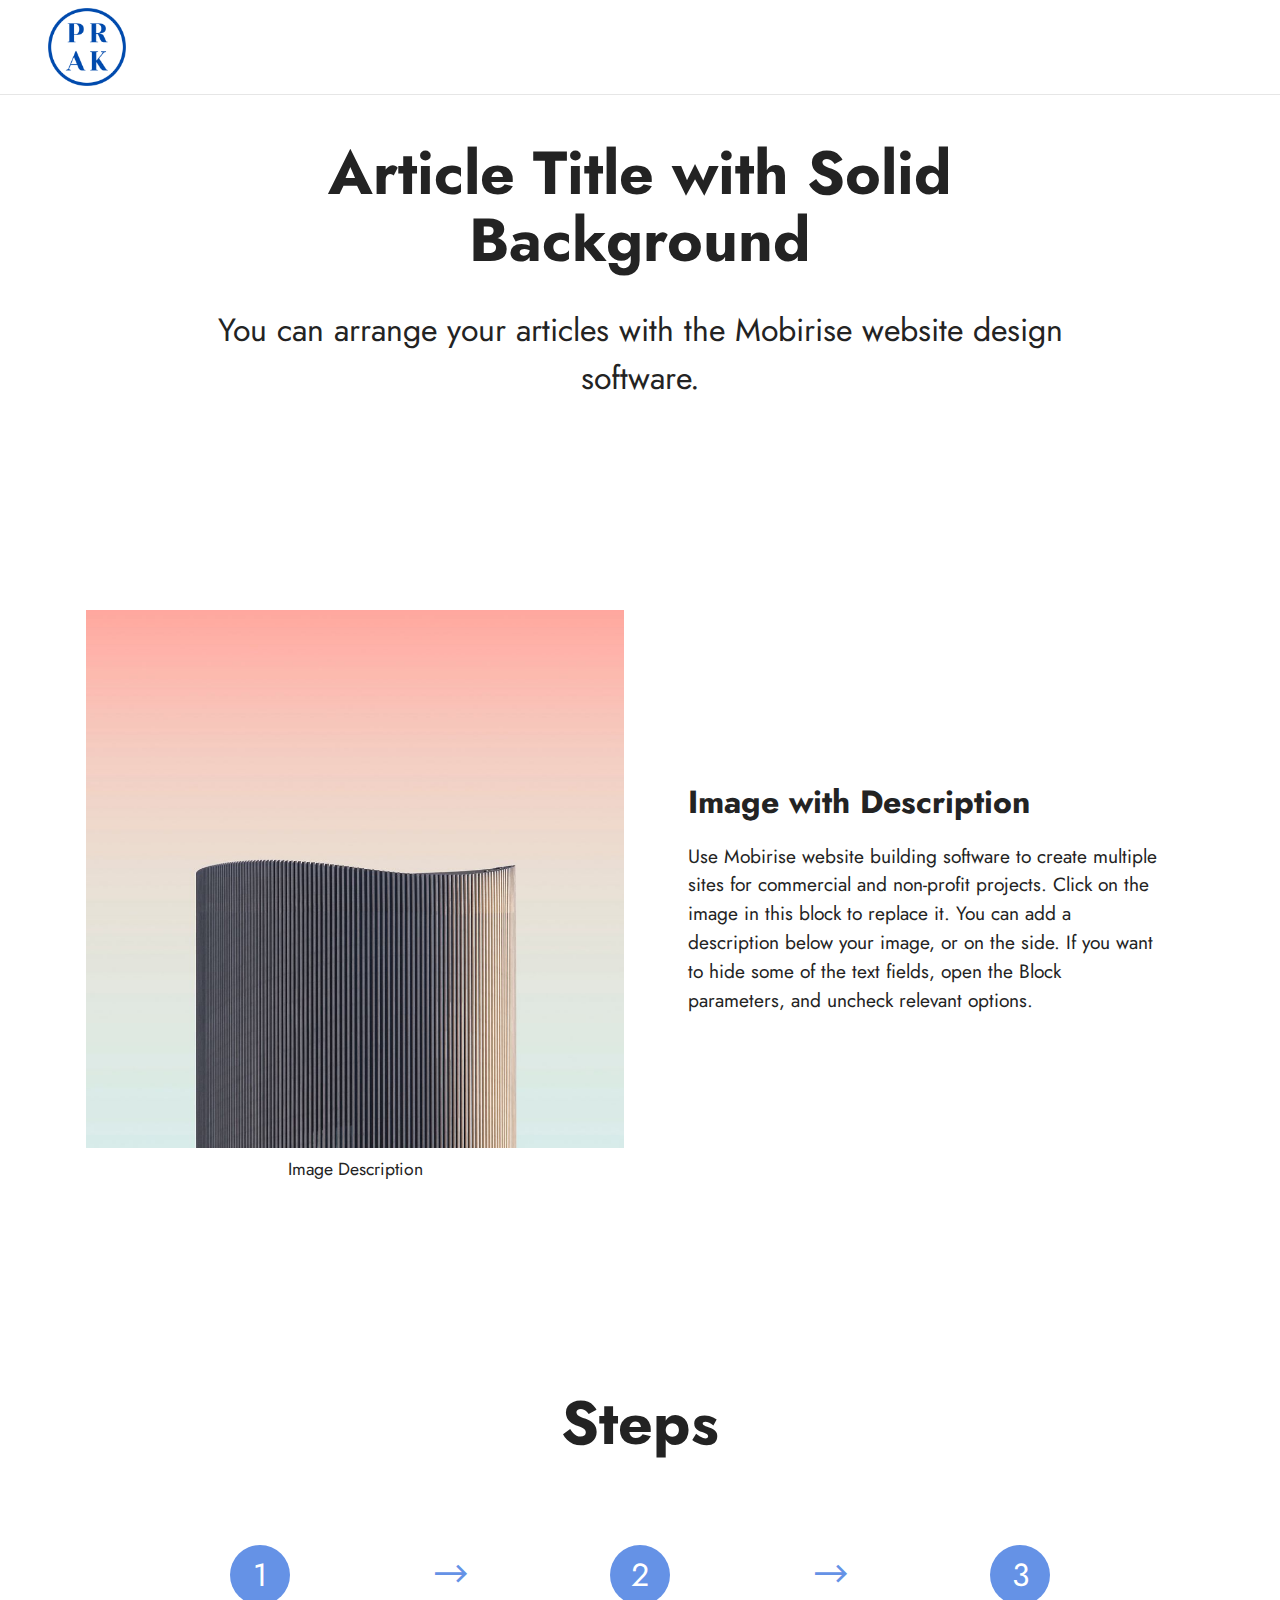
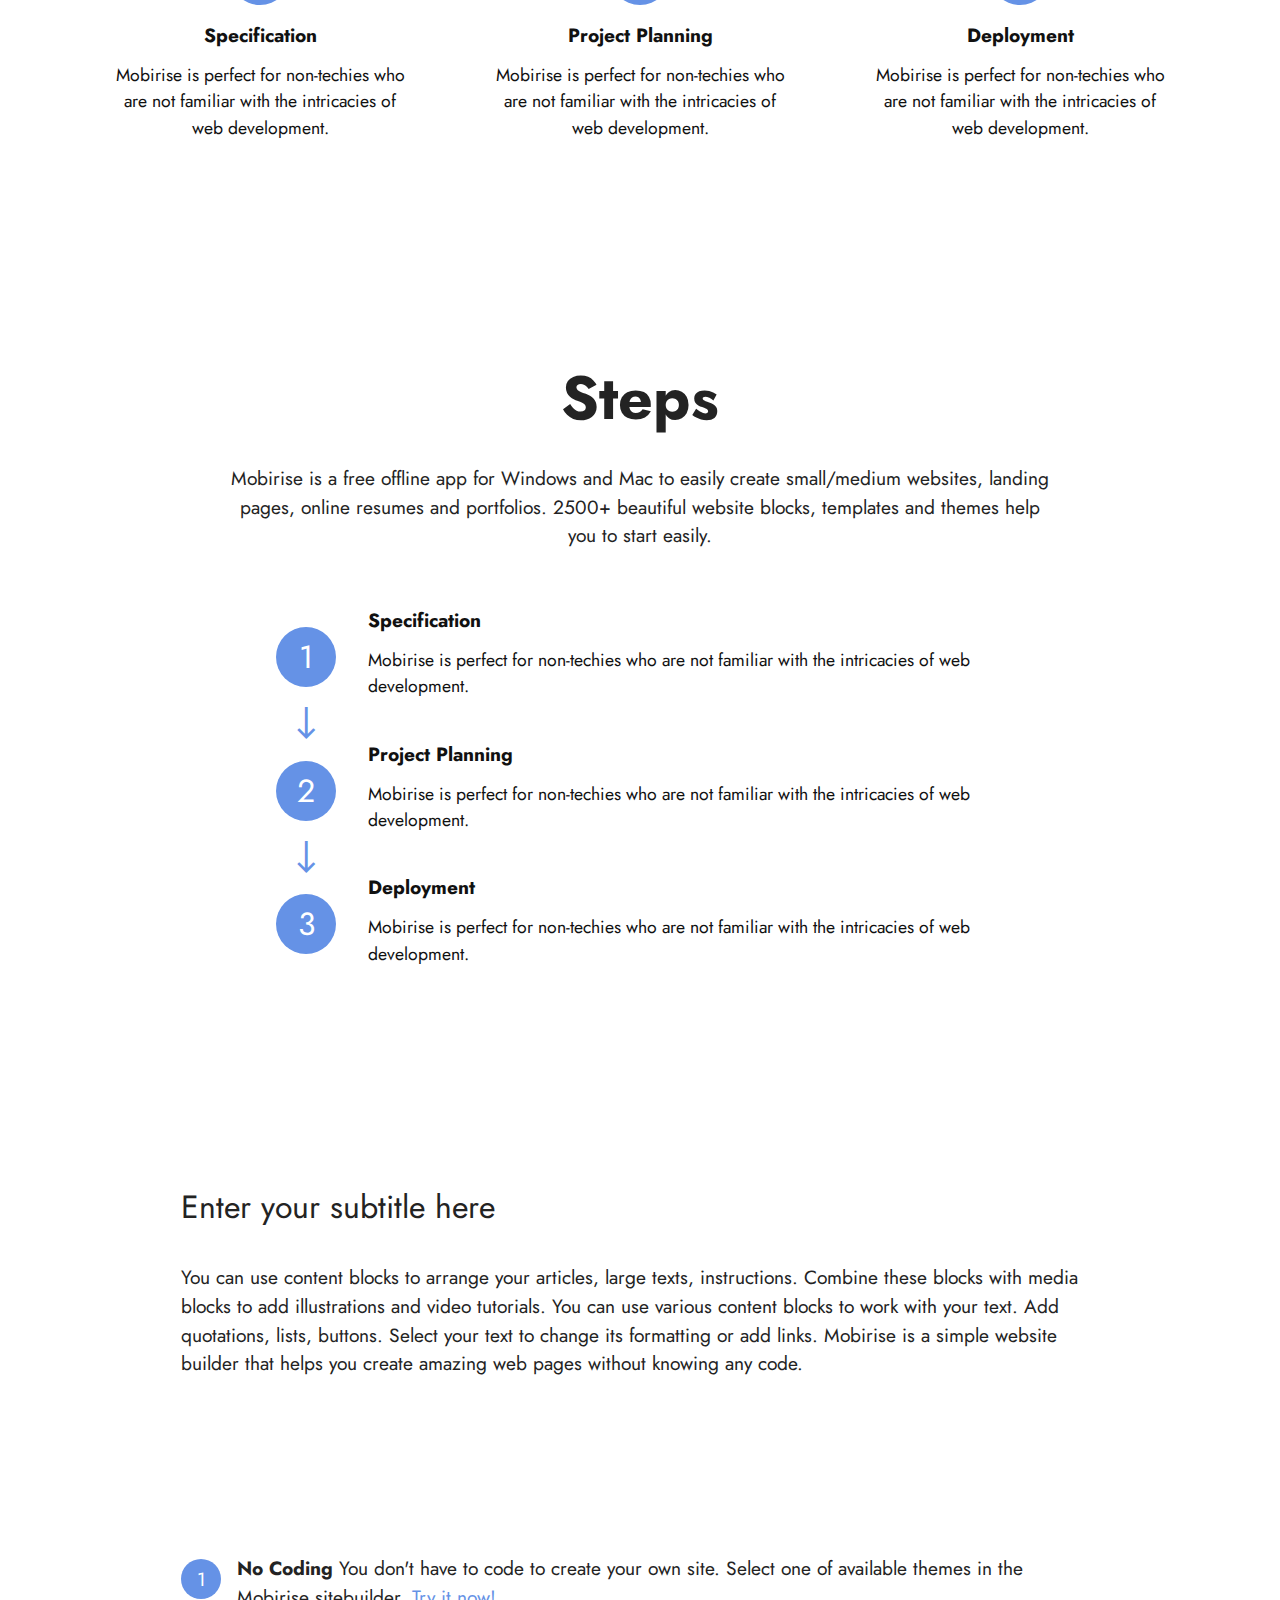
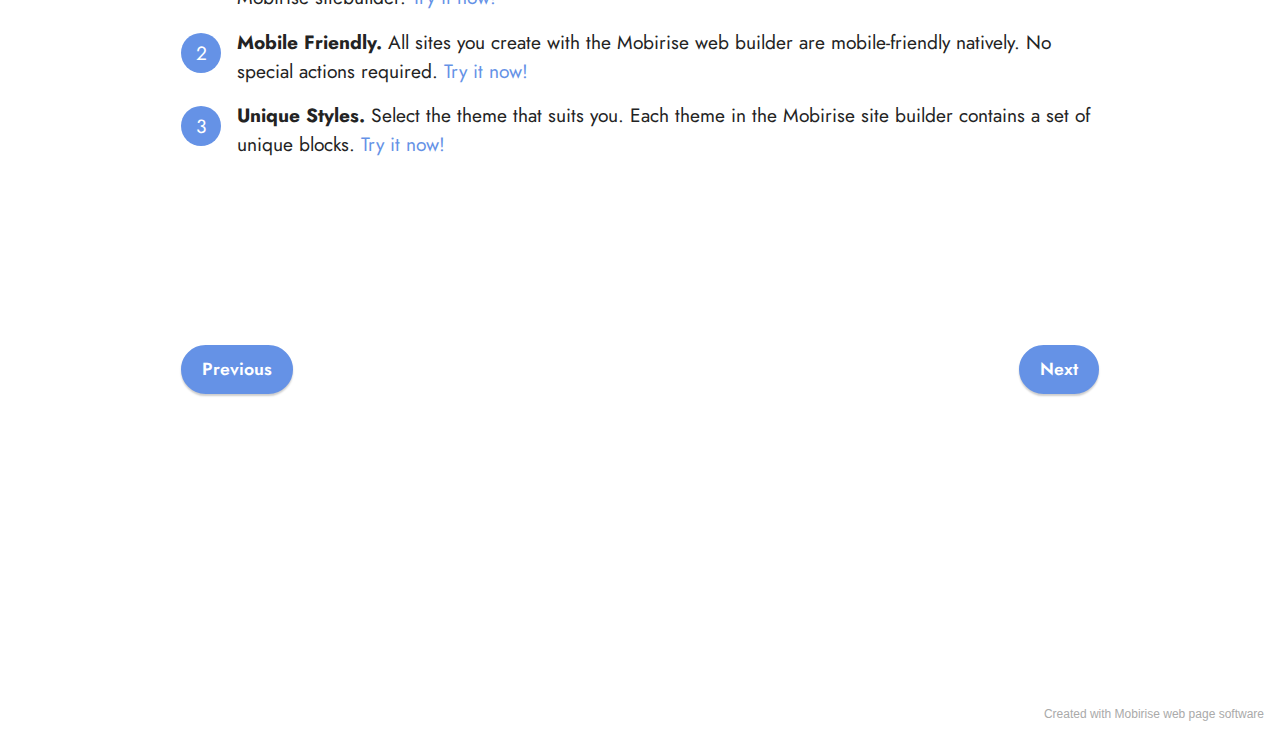
==== commit cc3b6a7e: "updating footer" ====
--- a/seedly.html
+++ b/seedly.html
@@ -342,7 +342,7 @@
             </div>
         </div>
     </div>
-</section><section style="background-color: #fff; font-family: -apple-system, BlinkMacSystemFont, 'Segoe UI', 'Roboto', 'Helvetica Neue', Arial, sans-serif; color:#aaa; font-size:12px; padding: 0; align-items: center; display: flex;"><a href="https://mobirise.site/v" style="flex: 1 1; height: 3rem; padding-left: 1rem;"></a><p style="flex: 0 0 auto; margin:0; padding-right:1rem;">Start your own site with <a href="https://mobirise.site/z" style="color:#aaa;">Mobirise</a></p></section><script src="assets/web/assets/jquery/jquery.min.js"></script>  <script src="assets/popper/popper.min.js"></script>  <script src="assets/tether/tether.min.js"></script>  <script src="assets/bootstrap/js/bootstrap.min.js"></script>  <script src="assets/smoothscroll/smooth-scroll.js"></script>  <script src="assets/dropdown/js/nav-dropdown.js"></script>  <script src="assets/dropdown/js/navbar-dropdown.js"></script>  <script src="assets/touchswipe/jquery.touch-swipe.min.js"></script>  <script src="assets/theme/js/script.js"></script>  
+</section><section style="background-color: #fff; font-family: -apple-system, BlinkMacSystemFont, 'Segoe UI', 'Roboto', 'Helvetica Neue', Arial, sans-serif; color:#aaa; font-size:12px; padding: 0; align-items: center; display: flex;"><a href="https://mobirise.site/f" style="flex: 1 1; height: 3rem; padding-left: 1rem;"></a><p style="flex: 0 0 auto; margin:0; padding-right:1rem;">Created with Mobirise <a href="https://mobirise.site/j" style="color:#aaa;">web page</a> software</p></section><script src="assets/web/assets/jquery/jquery.min.js"></script>  <script src="assets/popper/popper.min.js"></script>  <script src="assets/tether/tether.min.js"></script>  <script src="assets/bootstrap/js/bootstrap.min.js"></script>  <script src="assets/smoothscroll/smooth-scroll.js"></script>  <script src="assets/dropdown/js/nav-dropdown.js"></script>  <script src="assets/dropdown/js/navbar-dropdown.js"></script>  <script src="assets/touchswipe/jquery.touch-swipe.min.js"></script>  <script src="assets/theme/js/script.js"></script>  
   
   
 </body>
